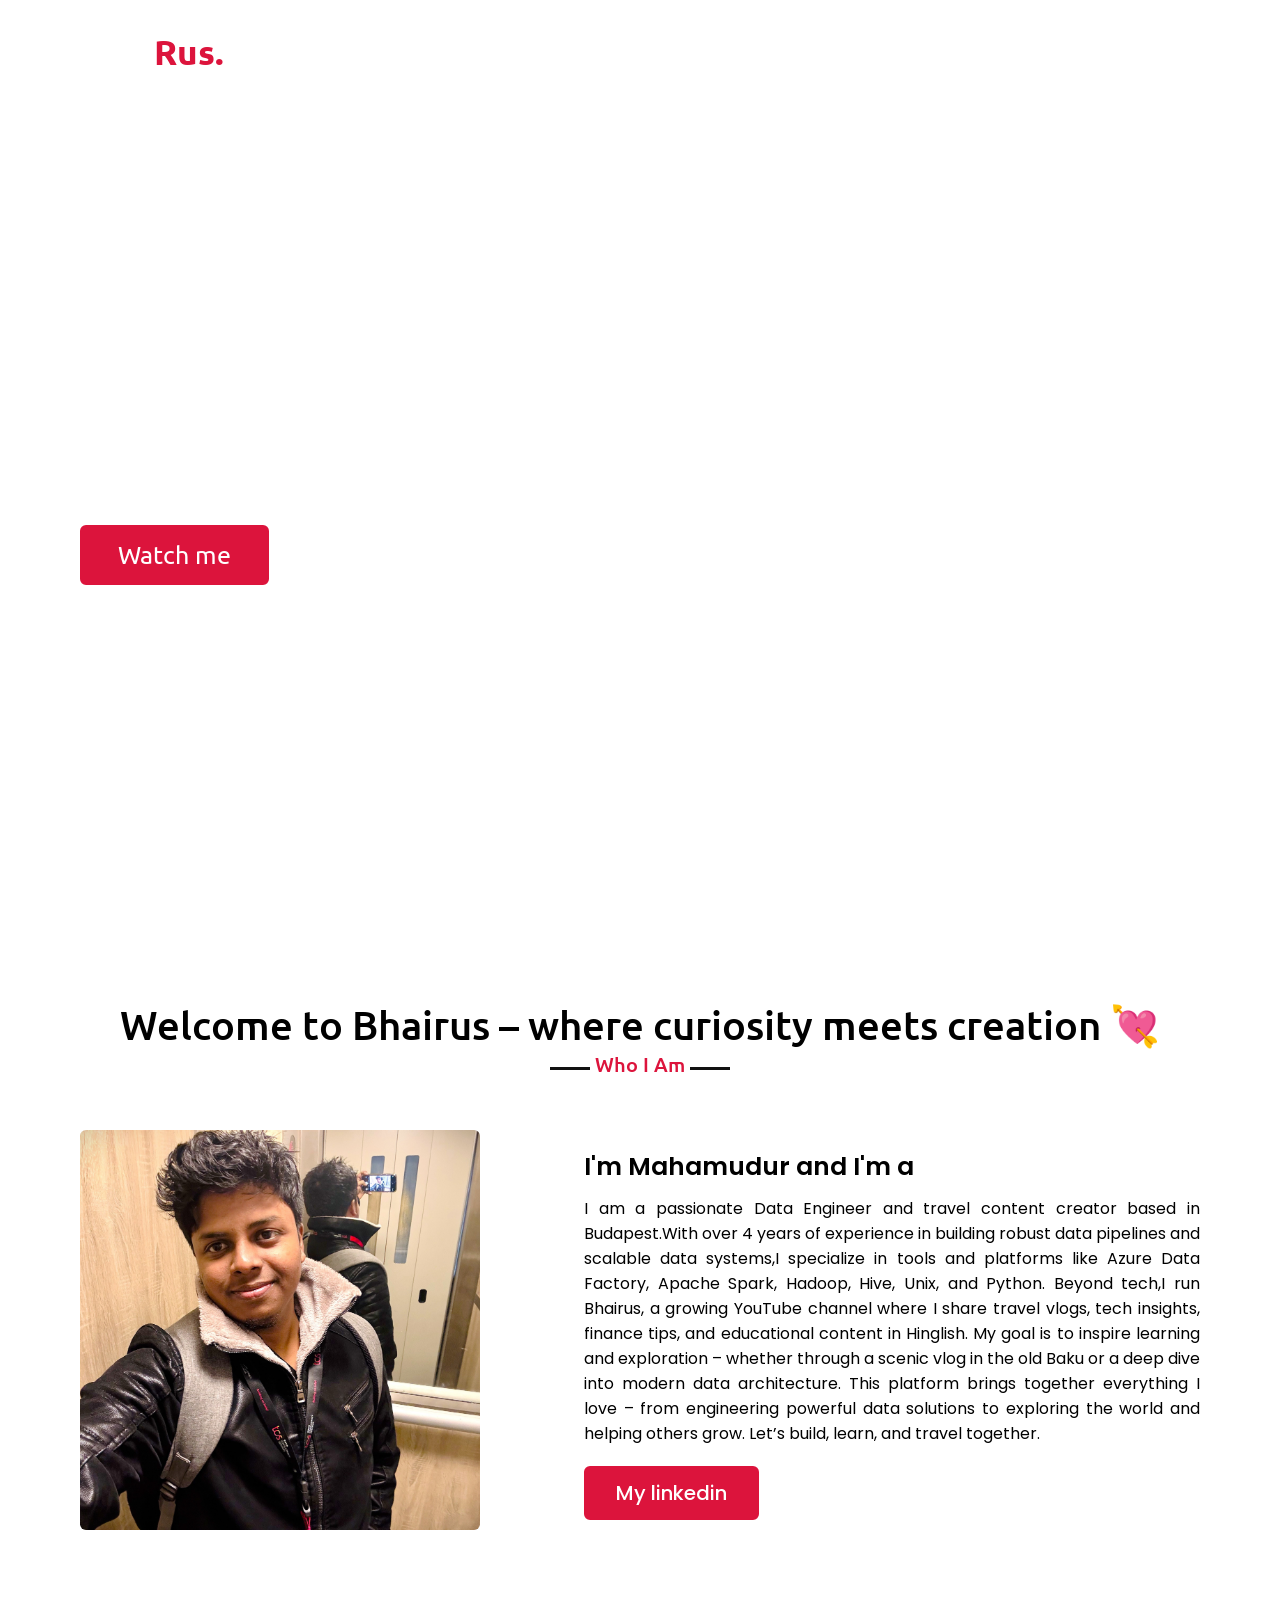
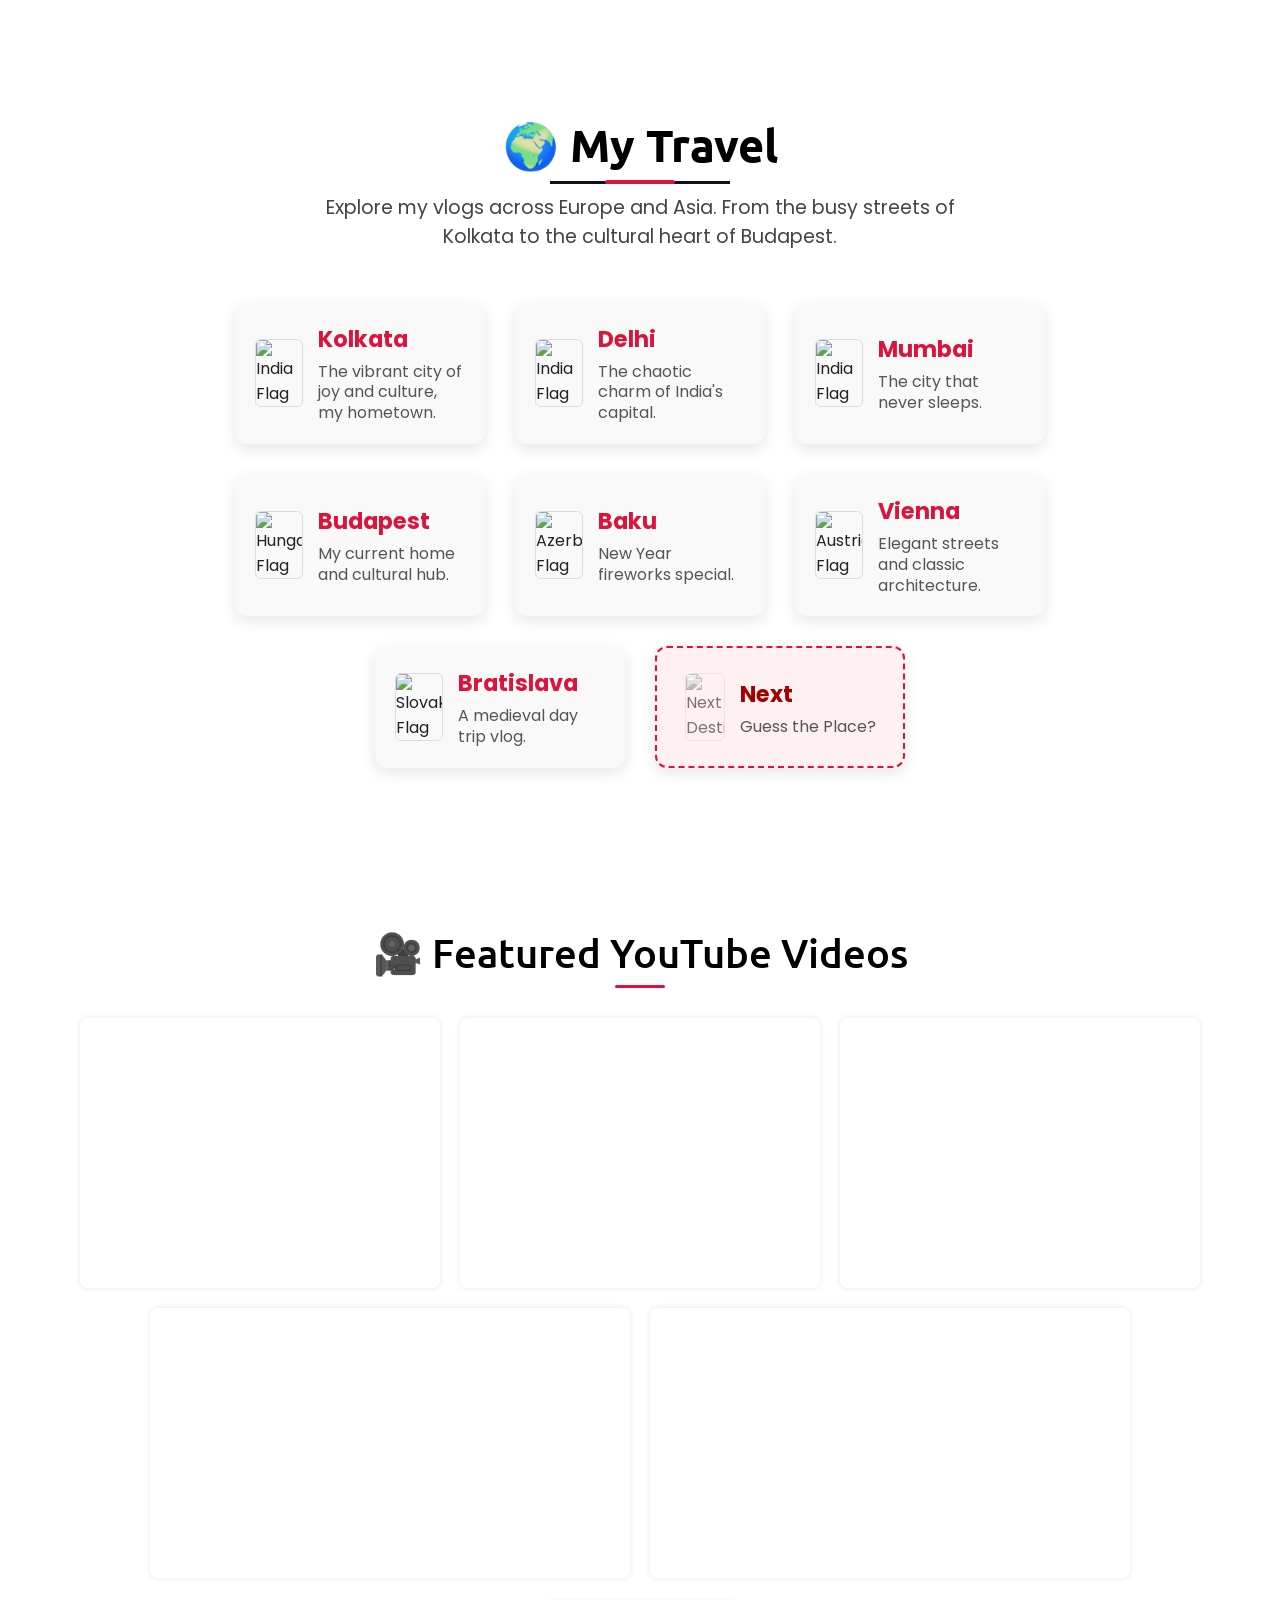
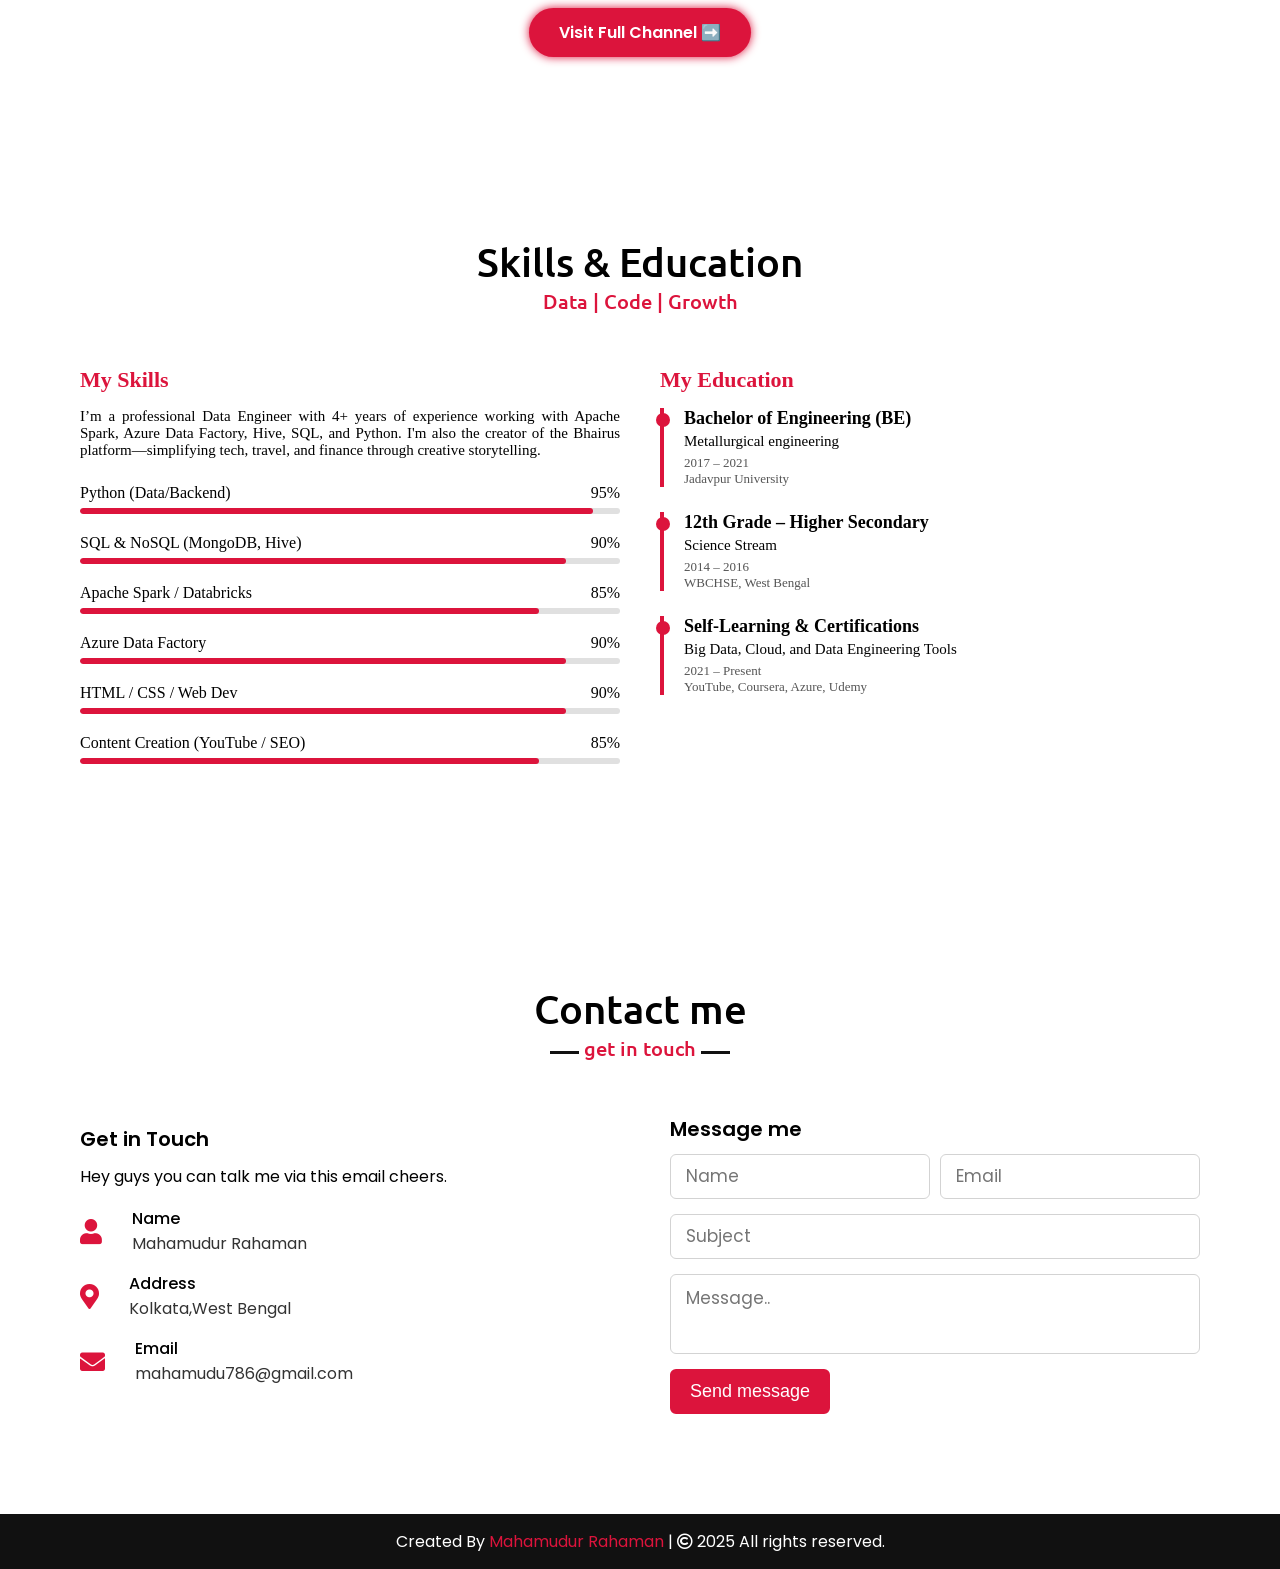
==== index.html @ 3fa4917c "Merge branch 'master' of https://github.com/mahamudur786/MyPortfolio" ====
<!DOCTYPE html>
<!-- Created By Mahamudur Rahaman-->
<html lang="en">
<head>
    <meta charset="UTF-8">
    <meta name="viewport" content="width=device-width, initial-scale=1.0">
    <title>Bhairus | From Big Data to Big Adventures</title>
    <link rel="stylesheet" href="style.css">
    <link rel="stylesheet" href="https://cdnjs.cloudflare.com/ajax/libs/font-awesome/5.15.2/css/all.min.css"/>
    <script src="https://code.jquery.com/jquery-3.5.1.min.js"></script>
    <script src="https://cdnjs.cloudflare.com/ajax/libs/typed.js/2.0.11/typed.min.js"></script>
    <script src="https://cdnjs.cloudflare.com/ajax/libs/waypoints/4.0.1/jquery.waypoints.min.js"></script>
    <script src="https://cdnjs.cloudflare.com/ajax/libs/OwlCarousel2/2.3.4/owl.carousel.min.js"></script>
    <link rel="stylesheet" href="https://cdnjs.cloudflare.com/ajax/libs/OwlCarousel2/2.3.4/assets/owl.carousel.min.css"/>
	<meta name="description" content="Bhairus - Travel vlogs, tech insights, and educational content by Mahamudur Rahaman, a data engineer and creator.">
	<meta name="keywords" content="Bhairus, Mahamudur Rahaman, travel vlogs, data engineer, finance, education, technology, YouTube, bhairus.com">
	<meta name="author" content="Mahamudur Rahaman">
</head>
<body>
    <div class="scroll-up-btn">
        <i class="fas fa-angle-up"></i>
    </div>
    <nav class="navbar">
        <div class="max-width">
            <div class="logo"><a href="#">Bhai<span>Rus.</span></a></div>
            <ul class="menu">
                <li><a href="#home" class="menu-btn">Home</a></li> 
                <li><a href="#about" class="menu-btn">About</a></li>  <!--<li><a href="/about/" class="menu-btn">About</a></li>  I have created this  Because of that Folder  -->
                <li><a href="#travel" class="menu-btn">Travel</a></li>
				<li><a href="#youtube" class="menu-btn">YouTube</a></li>
				<li><a href="#skills" class="menu-btn">Education</a></li>
            <!--<li><a href="#finance" class="menu-btn">Finance</a></li>-->
                <li><a href="#contact" class="menu-btn">Contact</a></li>
            </ul>
            <div class="menu-btn">
                <i class="fas fa-bars"></i>
            </div>
        </div>
    </nav>

    <!-- home section start -->
    <section class="home" id="home">
      <div class="max-width">
          <div class="row">
            <div class="home-content">
                <div class="text-1">Hello, my name is</div>
                <div class="text-2">Mahamudur Rahaman</div>
                <div class="text-3">And I'm a <span class="typing"></span></div>
                <a href="https://www.youtube.com/Bhairus" target="_blank">Watch me</a>
            </div>
          </div>
      </div>
    </section>

<!-- about section start -->
    <section class="about" id="about">
        <div class="max-width">
            <h2 class="title">Welcome to Bhairus – where curiosity meets creation 💘</h2>
            <div class="about-content">
                <div class="column left">
                    <img src="Bhairus.jpg" alt="">
                </div>
                <div class="column right">
                    <div class="text">I'm Mahamudur and I'm a <span class="typing-2"></span></div>
                    <p> I am a passionate Data Engineer and travel content creator based in Budapest.With over 4 years of experience in building robust data pipelines and scalable data systems,I specialize in tools and platforms like Azure Data Factory, Apache Spark, Hadoop, Hive, Unix, and Python.

Beyond tech,I run Bhairus, a growing YouTube channel where I share travel vlogs, tech insights, finance tips, and educational content in Hinglish. My goal is to inspire learning and exploration – whether through a scenic vlog in the old Baku or a deep dive into modern data architecture.

This platform brings together everything I love – from engineering powerful data solutions to exploring the world and helping others grow. Let’s build, learn, and travel together.

</p>
                <a href="https://www.linkedin.com/in/bhairus/" target="_blank">My linkedin</a>
                </div>
            </div>
        </div>
    </section>

<!-- about Travel start -->

<section class="travel" id="travel">
  <div class="max-width">
    <h2 class="title">🌍 My Travel</h2>
    <p class="subtitle">
      Explore my vlogs across Europe and Asia. From the busy streets of Kolkata to the cultural heart of Budapest.
    </p>

    <div class="travel-cards">
      <!-- Each card shows a flag + city + description -->
	  <div class="travel-card">
		<img src="https://flagcdn.com/w40/in.png" alt="India Flag" class="flag" />
		<div class="travel-info">
		<h3>Kolkata</h3>
		<p>The vibrant city of joy and culture, my hometown.</p>
		</div>
	  </div>

      <div class="travel-card">
        <img src="https://flagcdn.com/w40/in.png" alt="India Flag" class="flag" />
        <div class="travel-info">
          <h3>Delhi</h3>
          <p>The chaotic charm of India's capital.</p>
        </div>
      </div>

      <div class="travel-card">
        <img src="https://flagcdn.com/w40/in.png" alt="India Flag" class="flag" />
        <div class="travel-info">
          <h3>Mumbai</h3>
          <p>The city that never sleeps.</p>
        </div>
      </div>

      <div class="travel-card">
        <img src="https://flagcdn.com/w40/hu.png" alt="Hungary Flag" class="flag" />
        <div class="travel-info">
          <h3>Budapest</h3>
          <p>My current home and cultural hub.</p>
        </div>
      </div>

      <div class="travel-card">
        <img src="https://flagcdn.com/w40/az.png" alt="Azerbaijan Flag" class="flag" />
        <div class="travel-info">
          <h3>Baku</h3>
          <p>New Year fireworks special.</p>
        </div>
      </div>

      <div class="travel-card">
        <img src="https://flagcdn.com/w40/at.png" alt="Austria Flag" class="flag" />
        <div class="travel-info">
          <h3>Vienna</h3>
          <p>Elegant streets and classic architecture.</p>
        </div>
      </div>

      <div class="travel-card">
        <img src="https://flagcdn.com/w40/sk.png" alt="Slovakia Flag" class="flag" />
        <div class="travel-info">
          <h3>Bratislava</h3>
          <p>A medieval day trip vlog.</p>
        </div>
      </div>

      <div class="travel-card next-destination">
        <img src="https://cdn-icons-png.flaticon.com/512/622/622669.png" alt="Next Destination" class="flag" />
        <div class="travel-info">
          <h3>Next</h3>
          <p>Guess the Place?</p>
        </div>
      </div>
    </div>
  </div>
</section>


<!-- Featured YouTube Videos Section -->
<section class="youtube" id="youtube">
  <div class="max-width">
    <h2 class="title">🎥 Featured YouTube Videos</h2>

    <div class="iframes-container">
      <iframe src="https://www.youtube.com/embed/luxQ3_8WYuY?si=pt8SzKQ-I41RRyLh" title="YouTube video player" frameborder="0" allowfullscreen></iframe>
      <iframe src="https://www.youtube.com/embed/uAx6IPLhCSI?si=EwtNU8i4zUf97lTr" title="YouTube video player" frameborder="0" allowfullscreen></iframe>
      <iframe src="https://www.youtube.com/embed/IcQXB3ri7DA?si=D_TINcZiCuM9D-OZ" title="YouTube video player" frameborder="0" allowfullscreen></iframe>
      <iframe src="https://www.youtube.com/embed/WYFHptaAJq4?si=1kXuLmG2Dyfqhj0R" title="YouTube video player" frameborder="0" allowfullscreen></iframe>
	  <iframe src="https://www.youtube.com/embed/DUGhgwdxRqs?si=lTBm25ko72jblmDn" title="YouTube video player" frameborder="0"  allowfullscreen></iframe>
    </div>

    <a href="https://www.youtube.com/@Bhairus" target="_blank">Visit Full Channel ➡️</a>
  </div>
</section>

<!-- skills and education section start -->

<section class="skills-education" id="skills">
  <div class="max-width">
    <h2 class="title">Skills & Education</h2>
    <div class="skills-education-content">
      <!-- Skills Column -->
      <div class="column left">
        <div class="text">My Skills</div>
        <p>
          I’m a professional Data Engineer with 4+ years of experience working with Apache Spark, Azure Data Factory, Hive, SQL, and Python. 
          I'm also the creator of the Bhairus platform—simplifying tech, travel, and finance through creative storytelling.
        </p>

        <div class="bars">
          <div class="info"><span>Python (Data/Backend)</span><span>95%</span></div>
          <div class="line python"></div>
        </div>

        <div class="bars">
          <div class="info"><span>SQL & NoSQL (MongoDB, Hive)</span><span>90%</span></div>
          <div class="line sql"></div>
        </div>

        <div class="bars">
          <div class="info"><span>Apache Spark / Databricks</span><span>85%</span></div>
          <div class="line spark"></div>
        </div>

        <div class="bars">
          <div class="info"><span>Azure Data Factory</span><span>90%</span></div>
          <div class="line adf"></div>
        </div>

        <div class="bars">
          <div class="info"><span>HTML / CSS / Web Dev</span><span>90%</span></div>
          <div class="line htmlcss"></div>
        </div>

        <div class="bars">
          <div class="info"><span>Content Creation (YouTube / SEO)</span><span>85%</span></div>
          <div class="line content"></div>
        </div>
      </div>

      <!-- Education Column -->
      <div class="column right">
        <div class="text">My Education</div>
        <div class="timeline">
          <div class="timeline-item">
            <h4>Bachelor of Engineering (BE)</h4>
            <p>Metallurgical engineering</p>
            <span class="time">2017 – 2021</span>
            <span class="place">Jadavpur University</span>
          </div>

          <div class="timeline-item">
            <h4>12th Grade – Higher Secondary</h4>
            <p>Science Stream</p>
            <span class="time">2014 – 2016</span>
            <span class="place">WBCHSE, West Bengal</span>
          </div>

          <div class="timeline-item">
            <h4>Self-Learning & Certifications</h4>
            <p>Big Data, Cloud, and Data Engineering Tools</p>
            <span class="time">2021 – Present</span>
            <span class="place">YouTube, Coursera, Azure, Udemy</span>
          </div>
        </div>
      </div>
    </div>
  </div>
</section>


<!-- contact section start -->
    <section class="contact" id="contact">
        <div class="max-width">
            <h2 class="title">Contact me</h2>
            <div class="contact-content">
                <div class="column left">
                    <div class="text">Get in Touch</div>
                    <p>Hey guys you can talk me via this email cheers.</p>
                    <div class="icons">
                        <div class="row">
                            <i class="fas fa-user"></i>
                            <div class="info">
                                <div class="head">Name</div>
                                <div class="sub-title">Mahamudur Rahaman</div>
                            </div>
                        </div>
                        <div class="row">
                            <i class="fas fa-map-marker-alt"></i>
                            <div class="info">
                                <div class="head">Address</div>
                                <div class="sub-title">Kolkata,West Bengal</div>
                            </div>
                        </div>
                        <div class="row">
                            <i class="fas fa-envelope"></i>
                            <div class="info">
                                <div class="head">Email</div>
                                <div class="sub-title">mahamudu786@gmail.com</div>
                            </div>
                        </div>
                    </div>
                </div>
                <div class="column right">
                    <div class="text">Message me</div>
                    <form class="contact-form" action="#" method="POST">
                        <div class="fields">
                            <div class="field name">
                                <input type="text" class="fullname" placeholder="Name">
                            </div>
                            <div class="field email">
                                <input type="text" class="email-input" placeholder="Email">
                            </div>
                        </div>
                        <div class="field">
                            <input type="text" class="subject" placeholder="Subject">
                        </div>
                        <div class="field textarea">
                            <textarea class="message" cols="30" rows="10" placeholder="Message.."></textarea>
                        </div>
                        <div class="button-area">
                            <button class="send-msg" type="submit" name="send">Send message</button>
                        </div>
                    </form>
                </div>
            </div>
        </div>
    </section>

    <!-- footer section start -->
    <footer>
        <span>Created By <a href="">Mahamudur Rahaman</a> | <span class="far fa-copyright"></span> 2025 All rights reserved.</span>
    </footer>

    <script src="script.js"></script>
</body>
</html>
---- style.css ----
/*  import google fonts */
@import url('https://fonts.googleapis.com/css2?family=Poppins:wght@400;500;600;700&family=Ubuntu:wght@400;500;700&display=swap');

*{
    margin: 0;
    padding: 0;
    box-sizing: border-box;
    text-decoration: none;
}
html{
    scroll-behavior: smooth;
}

/* custom scroll bar */
::-webkit-scrollbar {
    width: 10px;
}
::-webkit-scrollbar-track {
    background: #f1f1f1;
}
::-webkit-scrollbar-thumb {
    background: #888;
}

::-webkit-scrollbar-thumb:hover {
    background: #555;
}

/* all similar content styling codes */
section{
    padding: 100px 0;
}
.max-width{
    max-width: 1300px;
    padding: 0 80px;
    margin: auto;
}
.about, .Travel, .youtube, .skills, .teams, .contact, footer{
    font-family: 'Poppins', sans-serif;
}
.about .about-content,
.youtube,
.skills .skills-content,
.contact .contact-content{
    display: flex;
    flex-wrap: wrap;
    align-items: center;
    justify-content: space-between;
}
section .title{
    position: relative;
    text-align: center;
    font-size: 40px;
    font-weight: 500;
    margin-bottom: 60px;
    padding-bottom: 20px;
    font-family: 'Ubuntu', sans-serif;
}
section .title::before{
    content: "";
    position: absolute;
    bottom: 0px;
    left: 50%;
    width: 180px;
    height: 3px;
    background: #111;
    transform: translateX(-50%);
}
section .title::after{
    position: absolute;
    bottom: -8px;
    left: 50%;
    font-size: 20px;
    color: crimson;
    padding: 0 5px;
    background: #fff;
    transform: translateX(-50%);
}

/* navbar styling */
.navbar{
    position: fixed;
    width: 100%;
    z-index: 999;
    padding: 30px 0;
    font-family: 'Ubuntu', sans-serif;
    transition: all 0.3s ease;
}
.navbar.sticky{
    padding: 15px 0;
    background: crimson;
}
.navbar .max-width{
    display: flex;
    align-items: center;
    justify-content: space-between;
}
.navbar .logo a{
    color: #fff;
    font-size: 35px;
    font-weight: 600;
}
.navbar .logo a span{
    color: crimson;
    transition: all 0.3s ease;
}
.navbar.sticky .logo a span{
    color: #fff;
}
.navbar .menu li{
    list-style: none;
    display: inline-block;
}
.navbar .menu li a{
    display: block;
    color: #fff;
    font-size: 18px;
    font-weight: 500;
    margin-left: 25px;
    transition: color 0.3s ease;
}
.navbar .menu li a:hover{
    color: crimson;
}
.navbar.sticky .menu li a:hover{
    color: #fff;
}

/* menu btn styling -----------------------------------------------------------------------------------------> */
.menu-btn{
    color: #fff;
    font-size: 23px;
    cursor: pointer;
    display: none;
}
.scroll-up-btn{
    position: fixed;
    height: 45px;
    width: 42px;
    background: crimson;
    right: 30px;
    bottom: 10px;
    text-align: center;
    line-height: 45px;
    color: #fff;
    z-index: 9999;
    font-size: 30px;
    border-radius: 6px;
    border-bottom-width: 2px;
    cursor: pointer;
    opacity: 0;
    pointer-events: none;
    transition: all 0.3s ease;
}
.scroll-up-btn.show{
    bottom: 30px;
    opacity: 1;
    pointer-events: auto;
}
.scroll-up-btn:hover{
    filter: brightness(90%);
}


/* home section styling -----------------------------------------------------------------------------------------> */
.home{
    display: flex;
    background: url("profile-10.png") no-repeat center;
    height: 100vh;
    color: #fff;
    min-height: 500px;
    background-size: cover;
    background-attachment: fixed;
    font-family: 'Ubuntu', sans-serif;
}
.home .max-width{
  width: 100%;
  display: flex;
}
.home .max-width .row{
  margin-right: 0;
}
.home .home-content .text-1{
    font-size: 27px;
}
.home .home-content .text-2{
    font-size: 75px;
    font-weight: 600;
    margin-left: -3px;
}
.home .home-content .text-3{
    font-size: 40px;
    margin: 5px 0;
}
.home .home-content .text-3 span{
    color: crimson;
    font-weight: 500;
}
.home .home-content a{
    display: inline-block;
    background: crimson;
    color: #fff;
    font-size: 25px;
    padding: 12px 36px;
    margin-top: 20px;
    font-weight: 400;
    border-radius: 6px;
    border: 2px solid crimson;
    transition: all 0.3s ease;
}
.home .home-content a:hover{
    color: crimson;
    background: none;
}

/* about section styling -----------------------------------------------------------------------------------------> */
.about .title::after{
    content: "Who I Am";
}
.about .about-content .left{
    width: 45%;
}
.about .about-content .left img{
    height: 400px;
    width: 400px;
    object-fit: cover;
    border-radius: 6px;
}
.about .about-content .right{
    width: 55%;
}
.about .about-content .right .text{
    font-size: 25px;
    font-weight: 600;
    margin-bottom: 10px;
}
.about .about-content .right .text span{
    color: crimson;
}
.about .about-content .right p{
    text-align: justify;
}
.about .about-content .right a{
    display: inline-block;
    background: crimson;
    color: #fff;
    font-size: 20px;
    font-weight: 500;
    padding: 10px 30px;
    margin-top: 20px;
    border-radius: 6px;
    border: 2px solid crimson;
    transition: all 0.3s ease;
}
.about .about-content .right a:hover{
    color: crimson;
    background: none;
}

/* skills section styling-----------------------------------------------------------------------------------------> */

.skills-education .title::after {
  content: "Data | Code | Growth";
}

.skills-education-content {
  display: flex;
  flex-wrap: wrap;
  gap: 40px;
  justify-content: space-between;
}

.skills-education .column {
  width: calc(50% - 20px);
}

.skills-education .text {
  font-size: 22px;
  font-weight: 600;
  color: crimson;
  margin-bottom: 15px;
}

.skills-education .column.left p {
  text-align: justify;
  font-size: 15px;
  margin-bottom: 25px;
}

.skills-education .bars {
  margin-bottom: 20px;
}

.skills-education .info {
  display: flex;
  justify-content: space-between;
  font-weight: 500;
  font-size: 16px;
  margin-bottom: 6px;
}

.skills-education .line {
  height: 6px;
  width: 100%;
  background: #e0e0e0;
  position: relative;
  border-radius: 4px;
  overflow: hidden;
}

.skills-education .line::before {
  content: "";
  position: absolute;
  height: 100%;
  left: 0;
  top: 0;
  background: crimson;
  border-radius: 4px;
}

/* Individual skill widths */
.line.python::before { width: 95%; }
.line.sql::before { width: 90%; }
.line.spark::before { width: 85%; }
.line.adf::before { width: 90%; }
.line.htmlcss::before { width: 90%; }
.line.content::before { width: 85%; }

/* ===== Education Timeline ===== */
.timeline {
  display: flex;
  flex-direction: column;
  gap: 25px;
}

.timeline-item {
  border-left: 4px solid crimson;
  padding-left: 20px;
  position: relative;
}

.timeline-item::before {
  content: "";
  width: 14px;
  height: 14px;
  background: crimson;
  border-radius: 50%;
  position: absolute;
  left: -8px;
  top: 5px;
}

.timeline-item h4 {
  font-size: 18px;
  font-weight: 600;
  margin-bottom: 4px;
}

.timeline-item p {
  font-size: 15px;
  margin: 2px 0 5px;
}

.timeline-item .time,
.timeline-item .place {
  font-size: 13px;
  color: #555;
  display: block;
}

/* Responsive */
@media screen and (max-width: 768px) {
  .skills-education .column {
    width: 100%;
  }
}

/* contact section styling-----------------------------------------------------------------------------------------> */
.contact .title::after{
    content: "get in touch";
}
.contact .contact-content .column{
    width: calc(50% - 30px);
}
.contact .contact-content .text{
    font-size: 20px;
    font-weight: 600;
    margin-bottom: 10px;
}
.contact .contact-content .left p{
    text-align: justify;
}
.contact .contact-content .left .icons{
    margin: 10px 0;
}
.contact .contact-content .row{
    display: flex;
    height: 65px;
    align-items: center;
}
.contact .contact-content .row .info{
    margin-left: 30px;
}
.contact .contact-content .row i{
    font-size: 25px;
    color: crimson;
}
.contact .contact-content .info .head{
    font-weight: 500;
}
.contact .contact-content .info .sub-title{
    color: #333;
}
.contact .right form .fields{
    display: flex;
}
.contact .right form .field,
.contact .right form .fields .field{
    height: 45px;
    width: 100%;
    margin-bottom: 15px;
}
.contact .right form .textarea{
    height: 80px;
    width: 100%;
}
.contact .right form .name{
    margin-right: 10px;
}
.contact .right form .field input,
.contact .right form .textarea textarea{
    height: 100%;
    width: 100%;
    border: 1px solid lightgrey;
    border-radius: 6px;
    outline: none;
    padding: 0 15px;
    font-size: 17px;
    font-family: 'Poppins', sans-serif;
    transition: all 0.3s ease;
}
.contact .right form .field input:focus,
.contact .right form .textarea textarea:focus{
    border-color: #b3b3b3;
}
.contact .right form .textarea textarea{
  padding-top: 10px;
  resize: none;
}
.contact .right form .button-area{
  display: flex;
  align-items: center;
}
.right form .button-area button{
  color: #fff;
  display: block;
  width: 160px!important;
  height: 45px;
  outline: none;
  font-size: 18px;
  font-weight: 500;
  border-radius: 6px;
  cursor: pointer;
  flex-wrap: nowrap;
  background: crimson;
  border: 2px solid crimson;
  transition: all 0.3s ease;
}
.right form .button-area button:hover{
  color: crimson;
  background: none;
}
/* footer section styling */
footer{
    background: #111;
    padding: 15px 23px;
    color: #fff;
    text-align: center;
}
footer span a{
    color: crimson;
    text-decoration: none;
}
footer span a:hover{
    text-decoration: underline;
}


/* responsive media query start */
@media (max-width: 1104px) {
    .about .about-content .left img{
        height: 350px;
        width: 350px;
    }
}

@media (max-width: 991px) {
    .max-width{
        padding: 0 50px;
    }
}
@media (max-width: 947px){
    .menu-btn{
        display: block;
        z-index: 999;
    }
    .menu-btn i.active:before{
        content: "\f00d";
    }
    .navbar .menu{
        position: fixed;
        height: 100vh;
        width: 100%;
        left: -100%;
        top: 0;
        background: #111;
        text-align: center;
        padding-top: 80px;
        transition: all 0.3s ease;
    }
    .navbar .menu.active{
        left: 0;
    }
    .navbar .menu li{
        display: block;
    }
    .navbar .menu li a{
        display: inline-block;
        margin: 20px 0;
        font-size: 25px;
    }
    .home .home-content .text-2{
        font-size: 70px;
    }
    .home .home-content .text-3{
        font-size: 35px;
    }
    .home .home-content a{
        font-size: 23px;
        padding: 10px 30px;
    }
    .max-width{
        max-width: 930px;
    }
    .about .about-content .column{
        width: 100%;
    }
    .about .about-content .left{
        display: flex;
        justify-content: center;
        margin: 0 auto 60px;
    }
    .about .about-content .right{
        flex: 100%;
    }
    .Travel .Travel-content .card{
        width: calc(50% - 10px);
        margin-bottom: 20px;
    }
    .skills .skills-content .column,
    .contact .contact-content .column{
        width: 100%;
        margin-bottom: 35px;
    }
}

@media (max-width: 690px) {
    .max-width{
        padding: 0 23px;
    }
    .home .home-content .text-2{
        font-size: 60px;
    }
    .home .home-content .text-3{
        font-size: 32px;
    }
    .home .home-content a{
        font-size: 20px;
    }
    .Travel .Travel-content .card{
        width: 100%;
    }
}

@media (max-width: 500px) {
    .home .home-content .text-2{
        font-size: 50px;
    }
    .home .home-content .text-3{
        font-size: 27px;
    }
    .about .about-content .right .text,
    .skills .skills-content .left .text{
        font-size: 19px;
    }
    .contact .right form .fields{
        flex-direction: column;
    }
    .contact .right form .name,
    .contact .right form .email{
        margin: 0;
    }
    .right form .error-box{
       width: 150px;
    }
    .scroll-up-btn{
        right: 15px;
        bottom: 15px;
        height: 38px;
        width: 35px;
        font-size: 23px;
        line-height: 38px;
    }
}

/* YouTube Section Styling */
.youtube {
  background-color: #fff; /* white background */
  color: black;           /* black font color */
  padding: 80px 0;
  text-align: center;
}

.youtube .title {
  font-size: 2.5rem;
  margin-bottom: 30px;
  position: relative;
  display: inline-block;
  padding-bottom: 10px;
  color: black; /* ensure black text */
}

.youtube .title::before {
  content: "";
  position: absolute;
  width: 50px;
  height: 3px;
  background: crimson; /* keep this small crimson underline for style */
  bottom: 0;
  left: 50%;
  transform: translateX(-50%);
  border-radius: 2px;
}

/* Container for the videos */
.youtube .iframes-container {
  display: flex;
  flex-wrap: wrap;
  gap: 20px;
  justify-content: center;
  margin-bottom: 30px;
}

/* Make iframes responsive and clean */
.youtube .iframes-container iframe {
  flex: 1 1 300px;      /* flexible width */
  max-width: 480px;
  height: 270px;        /* 16:9 aspect ratio */
  border-radius: 8px;
  border: none;         /* clean, no border */
  box-shadow: 0 0 6px rgba(0, 0, 0, 0.1); /* subtle shadow for depth */
  transition: transform 0.3s ease, box-shadow 0.3s ease;
}

.youtube .iframes-container iframe:hover {
  transform: scale(1.05);
  box-shadow: 0 0 12px rgba(0, 0, 0, 0.2);
}

/* Responsive adjustments for smaller screens */
@media screen and (max-width: 600px) {
  .youtube .iframes-container iframe {
    flex: 1 1 100%;
    max-width: 100%;
    height: 200px;
  }

  .youtube .title {
    font-size: 2rem;
  }
}


/* Link to full channel styling */
.youtube a {
  display: inline-block;
  padding: 12px 30px;
  background: crimson;
  color: #fff;
  font-weight: 600;
  border-radius: 30px;
  text-decoration: none;
  box-shadow: 0 0 10px crimson;
  transition: background 0.3s ease;
}

.youtube a:hover {
  background: #a30000;
}

/* Travel Section Styling */
.travel {
  background-color: #fff;
  padding: 80px 20px;
  color: #222;
  text-align: center;
  font-family: 'Poppins', sans-serif;
}

.travel .title {
  font-size: 2.8rem;
  font-weight: 700;
  margin-bottom: 10px;
  position: relative;
  display: inline-block;
  padding-bottom: 10px;
  color: #000;
}

.travel .title::after {
  content: "";
  position: absolute;
  width: 60px;
  height: 4px;
  background: crimson;
  bottom: 0;
  left: 50%;
  transform: translateX(-50%);
  border-radius: 3px;
}

.travel .subtitle {
  font-size: 1.2rem;
  color: #444;
  margin-bottom: 50px;
  max-width: 650px;
  margin-left: auto;
  margin-right: auto;
  line-height: 1.5;
}

/* Travel cards container */
.travel-cards {
  display: flex;
  flex-wrap: wrap;
  justify-content: center;
  gap: 30px;
  max-width: 1100px;
  margin: 0 auto;
}

/* Individual travel card */
.travel-card {
  background: #f9f9f9;
  border-radius: 12px;
  box-shadow: 0 5px 15px rgba(0,0,0,0.1);
  width: 250px;
  padding: 20px;
  text-align: left;
  transition: transform 0.3s ease, box-shadow 0.3s ease;
  cursor: default;
  display: flex;
  align-items: center;
  gap: 15px;
}

.travel-card:hover {
  transform: translateY(-8px);
  box-shadow: 0 10px 25px rgba(220, 20, 60, 0.3);
}

.travel-card .flag {
  width: 48px;
  height: auto;
  border-radius: 6px;
  flex-shrink: 0;
  border: 1px solid #ddd;
}

.travel-card .travel-info h3 {
  margin: 0 0 6px;
  font-size: 1.4rem;
  color: crimson;
}

.travel-card .travel-info p {
  margin: 0;
  color: #555;
  font-size: 1rem;
  line-height: 1.3;
}

/* Special styling for "Next" card */
.travel-card.next-destination {
  background: #fff0f1;
  border: 2px dashed crimson;
  justify-content: center;
  cursor: pointer;
}

.travel-card.next-destination .flag {
  filter: grayscale(100%);
  opacity: 0.6;
  width: 40px;
}

.travel-card.next-destination .travel-info h3 {
  color: #a30000;
}

/* Responsive */
@media screen and (max-width: 768px) {
  .travel-cards {
    gap: 20px;
  }
  .travel-card {
    width: 45%;
  }
}

@media screen and (max-width: 480px) {
  .travel-card {
    width: 100%;
  }
  .travel .title {
    font-size: 2rem;
  }
  .travel .subtitle {
    font-size: 1rem;
  }
}


/*--------------------*/
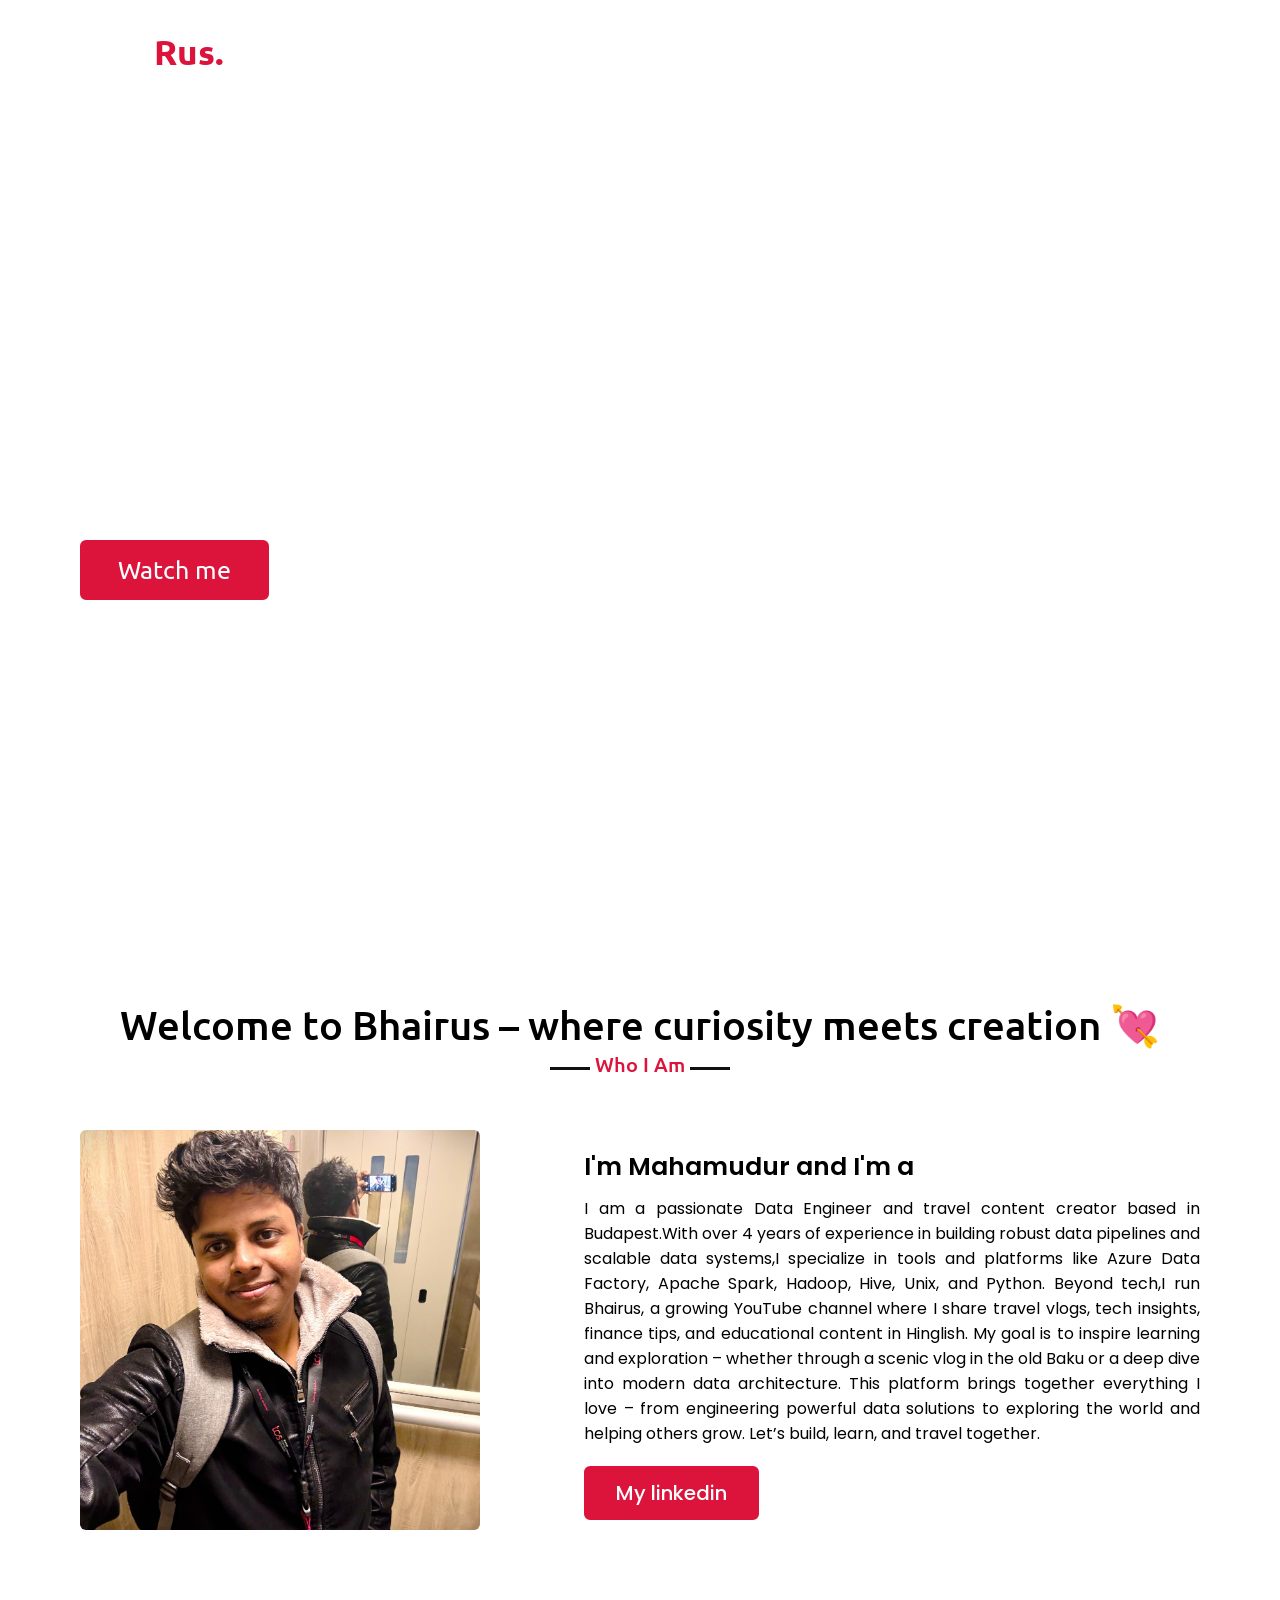
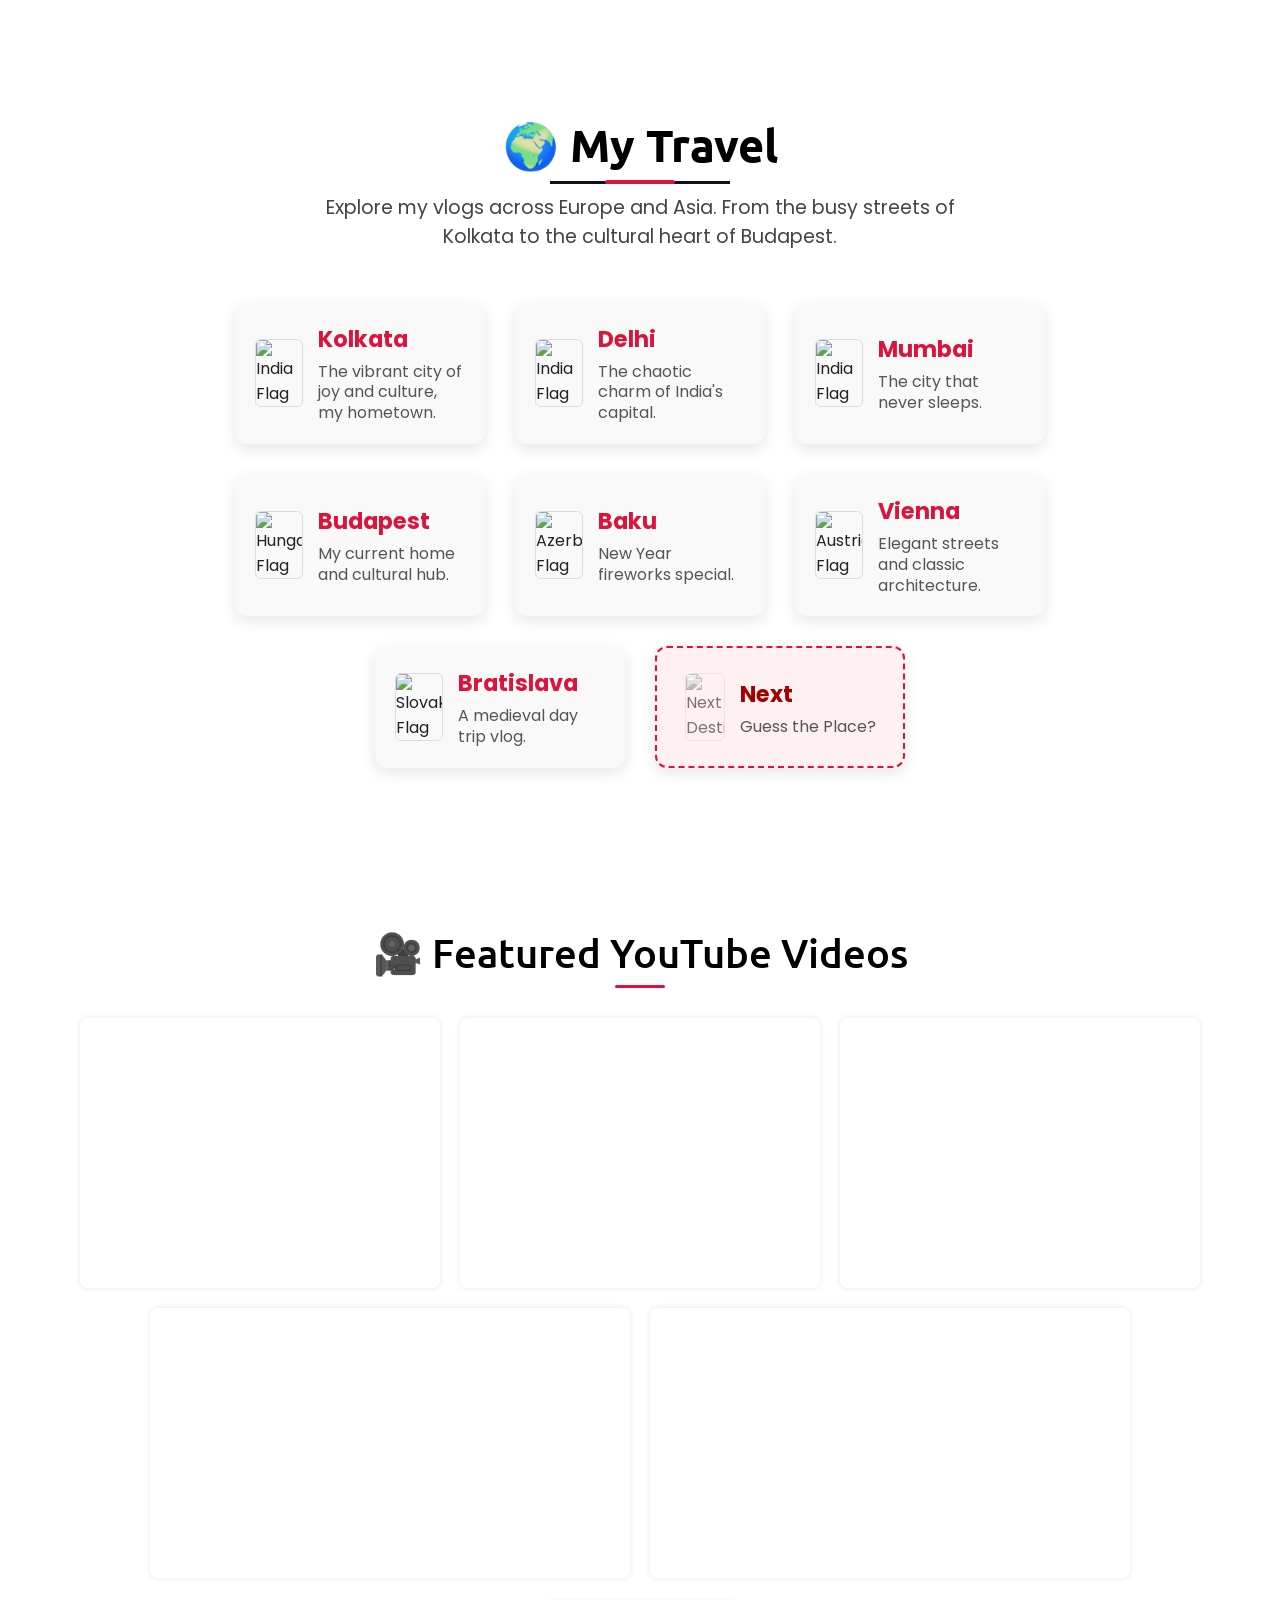
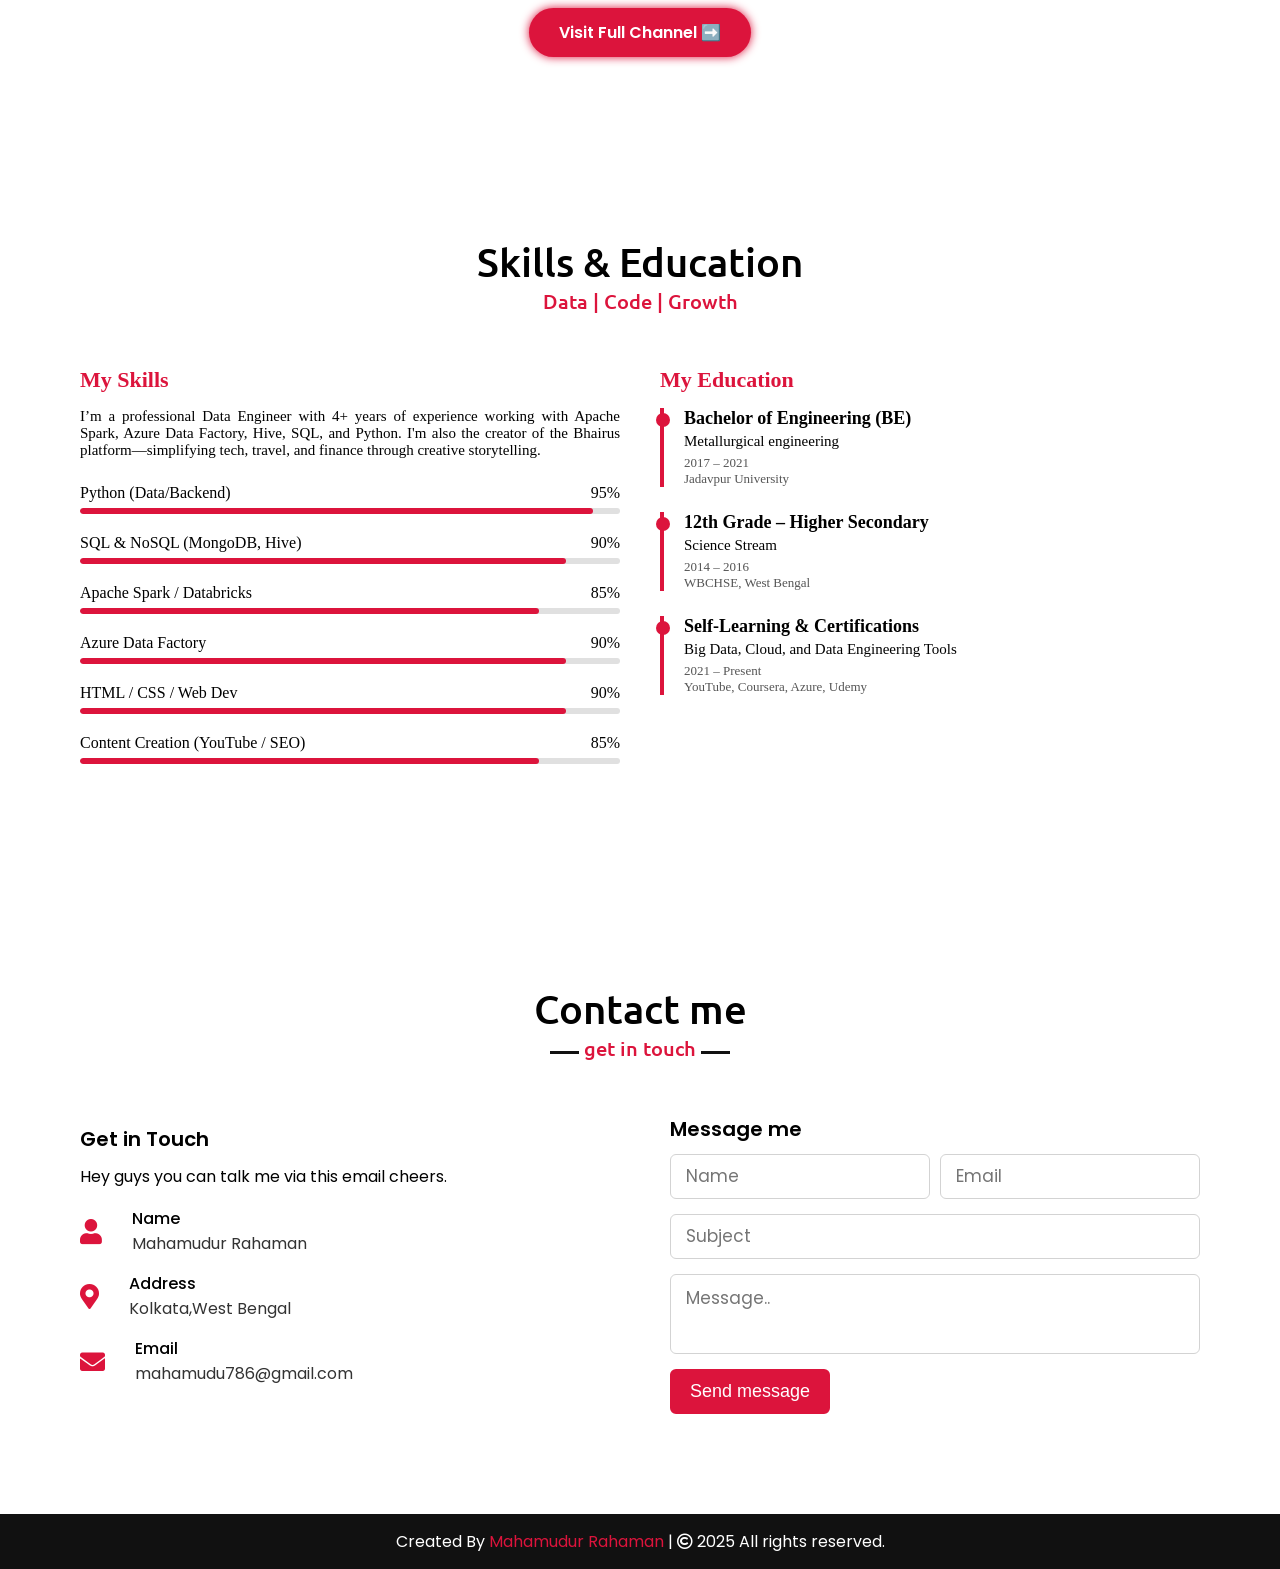
==== commit 20e335fd: "Add blog section with new blog post and image; update navigation links in index.html and About/index" ====
--- a/index.html
+++ b/index.html
@@ -10,11 +10,26 @@
     <script src="https://code.jquery.com/jquery-3.5.1.min.js"></script>
     <script src="https://cdnjs.cloudflare.com/ajax/libs/typed.js/2.0.11/typed.min.js"></script>
     <script src="https://cdnjs.cloudflare.com/ajax/libs/waypoints/4.0.1/jquery.waypoints.min.js"></script>
-    <script src="https://cdnjs.cloudflare.com/ajax/libs/OwlCarousel2/2.3.4/owl.carousel.min.js"></script>
-    <link rel="stylesheet" href="https://cdnjs.cloudflare.com/ajax/libs/OwlCarousel2/2.3.4/assets/owl.carousel.min.css"/>
 	<meta name="description" content="Bhairus - Travel vlogs, tech insights, and educational content by Mahamudur Rahaman, a data engineer and creator.">
 	<meta name="keywords" content="Bhairus, Mahamudur Rahaman, travel vlogs, data engineer, finance, education, technology, YouTube, bhairus.com">
 	<meta name="author" content="Mahamudur Rahaman">
+	
+	<!-- Open Graph / Facebook -->
+	<meta property="og:type" content="website">
+	<meta property="og:url" content="https://bhairus.com/">
+	<meta property="og:title" content="Bhairus | From Big Data to Big Adventures">
+	<meta property="og:description" content="Travel vlogs, tech insights, and educational content by Mahamudur Rahaman, a data engineer and creator.">
+	<meta property="og:image" content="https://bhairus.com/Bhairus.jpg">
+	
+	<!-- Twitter -->
+	<meta property="twitter:card" content="summary_large_image">
+	<meta property="twitter:url" content="https://bhairus.com/">
+	<meta property="twitter:title" content="Bhairus | From Big Data to Big Adventures">
+	<meta property="twitter:description" content="Travel vlogs, tech insights, and educational content by Mahamudur Rahaman, a data engineer and creator.">
+	<meta property="twitter:image" content="https://bhairus.com/Bhairus.jpg">
+	
+	<!-- Canonical URL -->
+	<link rel="canonical" href="https://bhairus.com/">
 </head>
 <body>
     <div class="scroll-up-btn">
@@ -25,11 +40,11 @@
             <div class="logo"><a href="#">Bhai<span>Rus.</span></a></div>
             <ul class="menu">
                 <li><a href="#home" class="menu-btn">Home</a></li> 
-                <li><a href="#about" class="menu-btn">About</a></li>  <!--<li><a href="/about/" class="menu-btn">About</a></li>  I have created this  Because of that Folder  -->
+                <li><a href="#about" class="menu-btn">About</a></li>
+                <li><a href="Blogs/" class="menu-btn">Blogs</a></li>
                 <li><a href="#travel" class="menu-btn">Travel</a></li>
 				<li><a href="#youtube" class="menu-btn">YouTube</a></li>
 				<li><a href="#skills" class="menu-btn">Education</a></li>
-            <!--<li><a href="#finance" class="menu-btn">Finance</a></li>-->
                 <li><a href="#contact" class="menu-btn">Contact</a></li>
             </ul>
             <div class="menu-btn">
@@ -46,7 +61,7 @@
                 <div class="text-1">Hello, my name is</div>
                 <div class="text-2">Mahamudur Rahaman</div>
                 <div class="text-3">And I'm a <span class="typing"></span></div>
-                <a href="https://www.youtube.com/Bhairus" target="_blank">Watch me</a>
+                <a href="https://www.youtube.com/Bhairus" target="_blank" rel="noopener noreferrer">Watch me</a>
             </div>
           </div>
       </div>
@@ -58,7 +73,7 @@
             <h2 class="title">Welcome to Bhairus – where curiosity meets creation 💘</h2>
             <div class="about-content">
                 <div class="column left">
-                    <img src="Bhairus.jpg" alt="">
+                    <img src="Bhairus.jpg" alt="Mahamudur Rahaman - Data Engineer and Travel Content Creator" loading="lazy">
                 </div>
                 <div class="column right">
                     <div class="text">I'm Mahamudur and I'm a <span class="typing-2"></span></div>
@@ -69,7 +84,7 @@
 This platform brings together everything I love – from engineering powerful data solutions to exploring the world and helping others grow. Let’s build, learn, and travel together.
 
 </p>
-                <a href="https://www.linkedin.com/in/bhairus/" target="_blank">My linkedin</a>
+                <a href="https://www.linkedin.com/in/bhairus/" target="_blank" rel="noopener noreferrer">My linkedin</a>
                 </div>
             </div>
         </div>
@@ -86,8 +101,8 @@
 
     <div class="travel-cards">
       <!-- Each card shows a flag + city + description -->
-	  <div class="travel-card">
-		<img src="https://flagcdn.com/w40/in.png" alt="India Flag" class="flag" />
+      <div class="travel-card">
+		<img src="https://flagcdn.com/w40/in.png" alt="India Flag" class="flag" loading="lazy" />
 		<div class="travel-info">
 		<h3>Kolkata</h3>
 		<p>The vibrant city of joy and culture, my hometown.</p>
@@ -95,7 +110,7 @@
 	  </div>
 
       <div class="travel-card">
-        <img src="https://flagcdn.com/w40/in.png" alt="India Flag" class="flag" />
+        <img src="https://flagcdn.com/w40/in.png" alt="India Flag" class="flag" loading="lazy" />
         <div class="travel-info">
           <h3>Delhi</h3>
           <p>The chaotic charm of India's capital.</p>
@@ -103,7 +118,7 @@
       </div>
 
       <div class="travel-card">
-        <img src="https://flagcdn.com/w40/in.png" alt="India Flag" class="flag" />
+        <img src="https://flagcdn.com/w40/in.png" alt="India Flag" class="flag" loading="lazy" />
         <div class="travel-info">
           <h3>Mumbai</h3>
           <p>The city that never sleeps.</p>
@@ -111,7 +126,7 @@
       </div>
 
       <div class="travel-card">
-        <img src="https://flagcdn.com/w40/hu.png" alt="Hungary Flag" class="flag" />
+        <img src="https://flagcdn.com/w40/hu.png" alt="Hungary Flag" class="flag" loading="lazy" />
         <div class="travel-info">
           <h3>Budapest</h3>
           <p>My current home and cultural hub.</p>
@@ -119,7 +134,7 @@
       </div>
 
       <div class="travel-card">
-        <img src="https://flagcdn.com/w40/az.png" alt="Azerbaijan Flag" class="flag" />
+        <img src="https://flagcdn.com/w40/az.png" alt="Azerbaijan Flag" class="flag" loading="lazy" />
         <div class="travel-info">
           <h3>Baku</h3>
           <p>New Year fireworks special.</p>
@@ -127,7 +142,7 @@
       </div>
 
       <div class="travel-card">
-        <img src="https://flagcdn.com/w40/at.png" alt="Austria Flag" class="flag" />
+        <img src="https://flagcdn.com/w40/at.png" alt="Austria Flag" class="flag" loading="lazy" />
         <div class="travel-info">
           <h3>Vienna</h3>
           <p>Elegant streets and classic architecture.</p>
@@ -135,7 +150,7 @@
       </div>
 
       <div class="travel-card">
-        <img src="https://flagcdn.com/w40/sk.png" alt="Slovakia Flag" class="flag" />
+        <img src="https://flagcdn.com/w40/sk.png" alt="Slovakia Flag" class="flag" loading="lazy" />
         <div class="travel-info">
           <h3>Bratislava</h3>
           <p>A medieval day trip vlog.</p>
@@ -143,7 +158,7 @@
       </div>
 
       <div class="travel-card next-destination">
-        <img src="https://cdn-icons-png.flaticon.com/512/622/622669.png" alt="Next Destination" class="flag" />
+        <img src="https://cdn-icons-png.flaticon.com/512/622/622669.png" alt="Next Destination" class="flag" loading="lazy" />
         <div class="travel-info">
           <h3>Next</h3>
           <p>Guess the Place?</p>
@@ -167,7 +182,7 @@
 	  <iframe src="https://www.youtube.com/embed/DUGhgwdxRqs?si=lTBm25ko72jblmDn" title="YouTube video player" frameborder="0"  allowfullscreen></iframe>
     </div>
 
-    <a href="https://www.youtube.com/@Bhairus" target="_blank">Visit Full Channel ➡️</a>
+    <a href="https://www.youtube.com/@Bhairus" target="_blank" rel="noopener noreferrer">Visit Full Channel ➡️</a>
   </div>
 </section>
 
@@ -281,20 +296,20 @@
                 </div>
                 <div class="column right">
                     <div class="text">Message me</div>
-                    <form class="contact-form" action="#" method="POST">
+                    <form class="contact-form" id="contactForm" method="POST">
                         <div class="fields">
                             <div class="field name">
-                                <input type="text" class="fullname" placeholder="Name">
+                                <input type="text" name="name" class="fullname" placeholder="Name" required aria-label="Your Name">
                             </div>
                             <div class="field email">
-                                <input type="text" class="email-input" placeholder="Email">
+                                <input type="email" name="email" class="email-input" placeholder="Email" required aria-label="Your Email">
                             </div>
                         </div>
                         <div class="field">
-                            <input type="text" class="subject" placeholder="Subject">
+                            <input type="text" name="subject" class="subject" placeholder="Subject" required aria-label="Message Subject">
                         </div>
                         <div class="field textarea">
-                            <textarea class="message" cols="30" rows="10" placeholder="Message.."></textarea>
+                            <textarea name="message" class="message" cols="30" rows="10" placeholder="Message.." required aria-label="Your Message"></textarea>
                         </div>
                         <div class="button-area">
                             <button class="send-msg" type="submit" name="send">Send message</button>
@@ -307,8 +322,40 @@
 
     <!-- footer section start -->
     <footer>
-        <span>Created By <a href="">Mahamudur Rahaman</a> | <span class="far fa-copyright"></span> 2025 All rights reserved.</span>
+        <span>Created By <a href="https://www.linkedin.com/in/bhairus/" target="_blank" rel="noopener noreferrer">Mahamudur Rahaman</a> | <span class="far fa-copyright"></span> 2025 All rights reserved.</span>
     </footer>
+
+    <!-- Structured Data (JSON-LD) for SEO -->
+    <script type="application/ld+json">
+    {
+      "@context": "https://schema.org",
+      "@type": "Person",
+      "name": "Mahamudur Rahaman",
+      "alternateName": "Bhairus",
+      "jobTitle": "Data Engineer",
+      "url": "https://bhairus.com",
+      "sameAs": [
+        "https://www.youtube.com/@Bhairus",
+        "https://www.linkedin.com/in/bhairus/"
+      ],
+      "knowsAbout": [
+        "Data Engineering",
+        "Apache Spark",
+        "Azure Data Factory",
+        "Python",
+        "Travel Vlogging",
+        "Content Creation"
+      ],
+      "address": {
+        "@type": "PostalAddress",
+        "addressLocality": "Kolkata",
+        "addressRegion": "West Bengal",
+        "addressCountry": "IN"
+      },
+      "email": "mahamudu786@gmail.com",
+      "description": "Data Engineer and travel content creator sharing tech insights, travel vlogs, and educational content."
+    }
+    </script>
 
     <script src="script.js"></script>
 </body>
--- a/style.css
+++ b/style.css
@@ -30,12 +30,15 @@
 section{
     padding: 100px 0;
 }
+section:first-of-type{
+    padding-top: 130px;
+}
 .max-width{
     max-width: 1300px;
     padding: 0 80px;
     margin: auto;
 }
-.about, .Travel, .youtube, .skills, .teams, .contact, footer{
+.about, .travel, .youtube, .skills, .teams, .contact, .blogs-section, footer{
     font-family: 'Poppins', sans-serif;
 }
 .about .about-content,
@@ -86,9 +89,25 @@
     font-family: 'Ubuntu', sans-serif;
     transition: all 0.3s ease;
 }
+.navbar-colored{
+    background: rgba(17, 17, 17, 0.98);
+    backdrop-filter: blur(10px);
+    padding: 20px 0;
+    box-shadow: 0 2px 15px rgba(0, 0, 0, 0.15);
+}
+.navbar-colored .logo a span{
+    color: crimson;
+}
+.navbar-colored .menu li a:hover{
+    color: crimson;
+}
 .navbar.sticky{
     padding: 15px 0;
     background: crimson;
+}
+.navbar-colored.sticky{
+    background: crimson;
+    box-shadow: 0 2px 15px rgba(220, 20, 60, 0.3);
 }
 .navbar .max-width{
     display: flex;
@@ -553,10 +572,6 @@
     .about .about-content .right{
         flex: 100%;
     }
-    .Travel .Travel-content .card{
-        width: calc(50% - 10px);
-        margin-bottom: 20px;
-    }
     .skills .skills-content .column,
     .contact .contact-content .column{
         width: 100%;
@@ -576,9 +591,6 @@
     }
     .home .home-content a{
         font-size: 20px;
-    }
-    .Travel .Travel-content .card{
-        width: 100%;
     }
 }
 
@@ -830,5 +842,432 @@
   }
 }
 
+/* Blogs Section Styling */
+.blogs-section {
+  background-color: #fff;
+  padding: 120px 20px 80px;
+  color: #222;
+  text-align: center;
+  margin-top: 0;
+}
+
+.blogs-section .title {
+  font-size: 2.8rem;
+  font-weight: 700;
+  margin-bottom: 10px;
+  position: relative;
+  display: inline-block;
+  padding-bottom: 10px;
+  color: #000;
+}
+
+.blogs-section .title::after {
+  content: "";
+  position: absolute;
+  width: 60px;
+  height: 4px;
+  background: crimson;
+  bottom: 0;
+  left: 50%;
+  transform: translateX(-50%);
+  border-radius: 3px;
+}
+
+.blogs-section .subtitle {
+  font-size: 1.2rem;
+  color: #444;
+  margin-bottom: 50px;
+  max-width: 650px;
+  margin-left: auto;
+  margin-right: auto;
+  line-height: 1.5;
+}
+
+/* Blogs Container */
+.blogs-container {
+  display: grid;
+  grid-template-columns: repeat(auto-fill, minmax(350px, 1fr));
+  gap: 30px;
+  max-width: 1200px;
+  margin: 0 auto;
+  padding-top: 20px;
+}
+
+/* Blog Card */
+.blog-card {
+  background: #f9f9f9;
+  border-radius: 12px;
+  box-shadow: 0 5px 15px rgba(0,0,0,0.1);
+  overflow: hidden;
+  transition: transform 0.3s ease, box-shadow 0.3s ease;
+  text-align: left;
+  display: flex;
+  flex-direction: column;
+}
+
+.blog-card:hover {
+  transform: translateY(-8px);
+  box-shadow: 0 10px 25px rgba(220, 20, 60, 0.3);
+}
+
+.blog-image {
+  width: 100%;
+  height: 220px;
+  overflow: hidden;
+  background: #e0e0e0;
+}
+
+.blog-image img {
+  width: 100%;
+  height: 100%;
+  object-fit: cover;
+  transition: transform 0.3s ease;
+}
+
+.blog-card:hover .blog-image img {
+  transform: scale(1.05);
+}
+
+.blog-content {
+  padding: 25px;
+  flex-grow: 1;
+  display: flex;
+  flex-direction: column;
+}
+
+.blog-meta {
+  display: flex;
+  justify-content: space-between;
+  align-items: center;
+  margin-bottom: 15px;
+  flex-wrap: wrap;
+  gap: 10px;
+}
+
+.blog-date {
+  color: #666;
+  font-size: 0.9rem;
+  display: flex;
+  align-items: center;
+  gap: 5px;
+}
+
+.blog-date i {
+  color: crimson;
+}
+
+.blog-category {
+  background: crimson;
+  color: #fff;
+  padding: 5px 12px;
+  border-radius: 20px;
+  font-size: 0.85rem;
+  font-weight: 500;
+}
+
+.blog-title {
+  font-size: 1.5rem;
+  font-weight: 600;
+  color: #111;
+  margin-bottom: 12px;
+  line-height: 1.3;
+}
+
+.blog-excerpt {
+  color: #555;
+  font-size: 1rem;
+  line-height: 1.6;
+  margin-bottom: 20px;
+  flex-grow: 1;
+}
+
+.blog-read-more {
+  color: crimson;
+  font-weight: 500;
+  text-decoration: none;
+  display: inline-flex;
+  align-items: center;
+  gap: 8px;
+  transition: gap 0.3s ease;
+  margin-top: auto;
+}
+
+.blog-read-more:hover {
+  gap: 12px;
+  color: #a30000;
+}
+
+.blog-read-more i {
+  font-size: 0.9rem;
+}
+
+/* Responsive */
+@media screen and (max-width: 768px) {
+  .blogs-container {
+    grid-template-columns: 1fr;
+    gap: 25px;
+  }
+  
+  .blogs-section .title {
+    font-size: 2rem;
+  }
+  
+  .blogs-section .subtitle {
+    font-size: 1rem;
+  }
+}
+
+@media screen and (max-width: 480px) {
+  .blog-content {
+    padding: 20px;
+  }
+  
+  .blog-title {
+    font-size: 1.3rem;
+  }
+}
+
+/* Blog Post Page Styling */
+.blog-post-page {
+  background-color: #fff;
+  padding: 120px 20px 80px;
+  color: #222;
+  min-height: 100vh;
+}
+
+.blog-post-header {
+  max-width: 800px;
+  margin: 0 auto 40px;
+  text-align: center;
+}
+
+.blog-post-meta {
+  display: flex;
+  justify-content: center;
+  align-items: center;
+  gap: 20px;
+  margin-bottom: 20px;
+  flex-wrap: wrap;
+}
+
+.blog-post-date {
+  color: #666;
+  font-size: 0.95rem;
+  display: flex;
+  align-items: center;
+  gap: 8px;
+}
+
+.blog-post-date i {
+  color: crimson;
+}
+
+.blog-post-category {
+  background: crimson;
+  color: #fff;
+  padding: 6px 15px;
+  border-radius: 20px;
+  font-size: 0.9rem;
+  font-weight: 500;
+}
+
+.blog-post-title {
+  font-size: 2.8rem;
+  font-weight: 700;
+  color: #111;
+  margin-bottom: 20px;
+  line-height: 1.2;
+}
+
+.blog-post-author {
+  color: #666;
+  font-size: 1rem;
+}
+
+.blog-post-author strong {
+  color: #111;
+}
+
+.blog-post-featured-image {
+  max-width: 900px;
+  margin: 0 auto 50px;
+  border-radius: 12px;
+  overflow: hidden;
+  box-shadow: 0 10px 30px rgba(0, 0, 0, 0.1);
+}
+
+.blog-post-featured-image img {
+  width: 100%;
+  height: auto;
+  display: block;
+}
+
+.blog-post-content {
+  max-width: 800px;
+  margin: 0 auto;
+  line-height: 1.8;
+  font-size: 1.1rem;
+  color: #333;
+}
+
+.blog-post-content p {
+  margin-bottom: 20px;
+}
+
+.blog-intro {
+  font-size: 1.3rem;
+  font-weight: 500;
+  color: #111;
+  margin-bottom: 25px;
+}
+
+.blog-post-content h2 {
+  font-size: 2rem;
+  font-weight: 700;
+  color: #111;
+  margin-top: 50px;
+  margin-bottom: 20px;
+  padding-bottom: 10px;
+  border-bottom: 2px solid #e0e0e0;
+}
+
+.blog-post-content h3 {
+  font-size: 1.5rem;
+  font-weight: 600;
+  color: #111;
+  margin-top: 35px;
+  margin-bottom: 15px;
+}
+
+.blog-post-content ul {
+  margin-bottom: 20px;
+  padding-left: 30px;
+}
+
+.blog-post-content li {
+  margin-bottom: 10px;
+  line-height: 1.7;
+}
+
+.blog-post-content blockquote {
+  border-left: 4px solid crimson;
+  padding-left: 20px;
+  margin: 30px 0;
+  font-style: italic;
+  color: #555;
+  font-size: 1.2rem;
+}
+
+.blog-post-content a {
+  color: crimson;
+  text-decoration: none;
+  font-weight: 500;
+  transition: color 0.3s ease;
+}
+
+.blog-post-content a:hover {
+  color: #a30000;
+  text-decoration: underline;
+}
+
+.blog-post-footer {
+  max-width: 800px;
+  margin: 60px auto 0;
+  padding-top: 40px;
+  border-top: 2px solid #e0e0e0;
+}
+
+.blog-post-tags {
+  display: flex;
+  flex-wrap: wrap;
+  gap: 10px;
+  margin-bottom: 30px;
+}
+
+.blog-post-tags .tag {
+  background: #f0f0f0;
+  color: #555;
+  padding: 8px 16px;
+  border-radius: 20px;
+  font-size: 0.9rem;
+  transition: background 0.3s ease;
+}
+
+.blog-post-tags .tag:hover {
+  background: #e0e0e0;
+}
+
+.blog-post-navigation {
+  text-align: center;
+}
+
+.btn-back-to-blogs {
+  display: inline-flex;
+  align-items: center;
+  gap: 10px;
+  background: crimson;
+  color: #fff;
+  padding: 12px 30px;
+  border-radius: 6px;
+  text-decoration: none;
+  font-weight: 500;
+  transition: background 0.3s ease, transform 0.2s ease;
+}
+
+.btn-back-to-blogs:hover {
+  background: #a30000;
+  transform: translateX(-5px);
+}
+
+.btn-back-to-blogs i {
+  transition: transform 0.3s ease;
+}
+
+.btn-back-to-blogs:hover i {
+  transform: translateX(-3px);
+}
+
+/* Responsive Blog Post */
+@media screen and (max-width: 768px) {
+  .blog-post-title {
+    font-size: 2rem;
+  }
+  
+  .blog-post-content {
+    font-size: 1rem;
+  }
+  
+  .blog-post-content h2 {
+    font-size: 1.6rem;
+  }
+  
+  .blog-post-content h3 {
+    font-size: 1.3rem;
+  }
+  
+  .blog-intro {
+    font-size: 1.1rem;
+  }
+  
+  .blog-post-content blockquote {
+    font-size: 1.1rem;
+  }
+}
+
+@media screen and (max-width: 480px) {
+  .blog-post-page {
+    padding: 100px 15px 60px;
+  }
+  
+  .blog-post-title {
+    font-size: 1.6rem;
+  }
+  
+  .blog-post-meta {
+    flex-direction: column;
+    gap: 10px;
+  }
+}
+
 
 /*--------------------*/
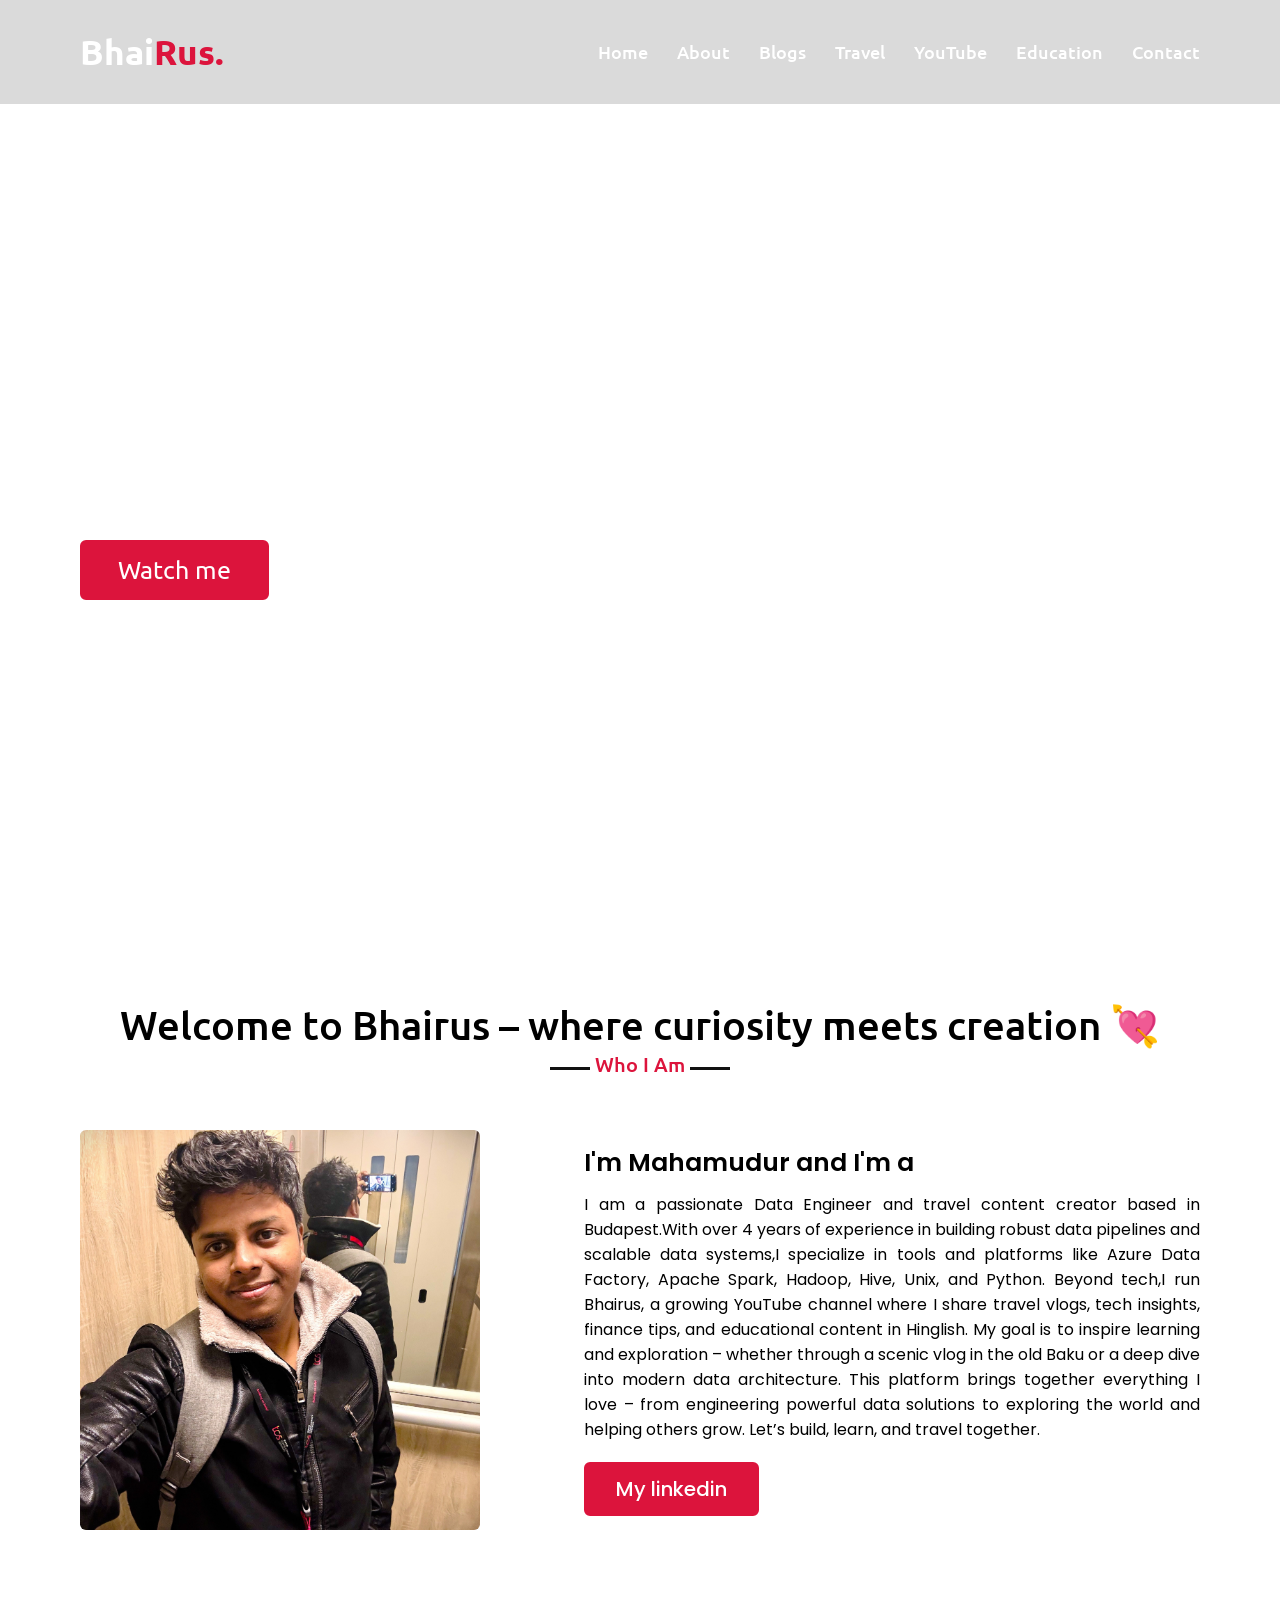
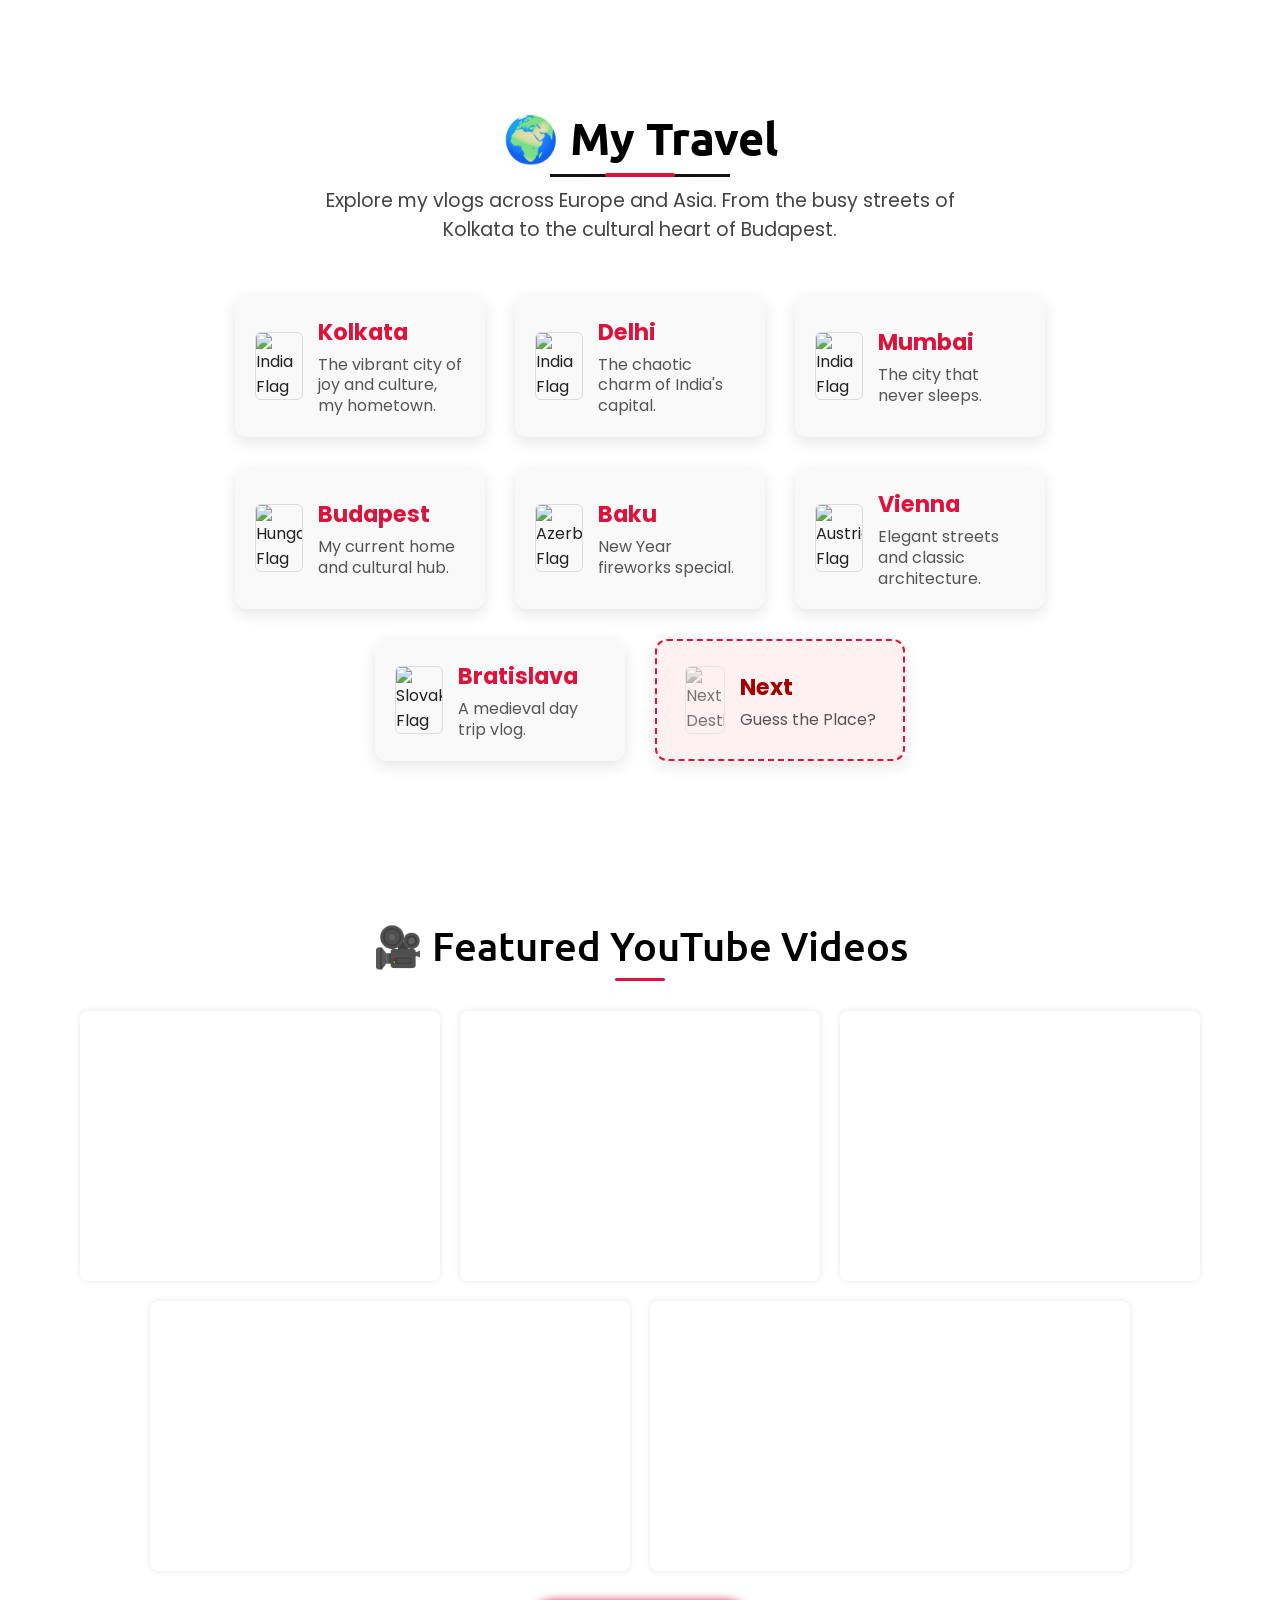
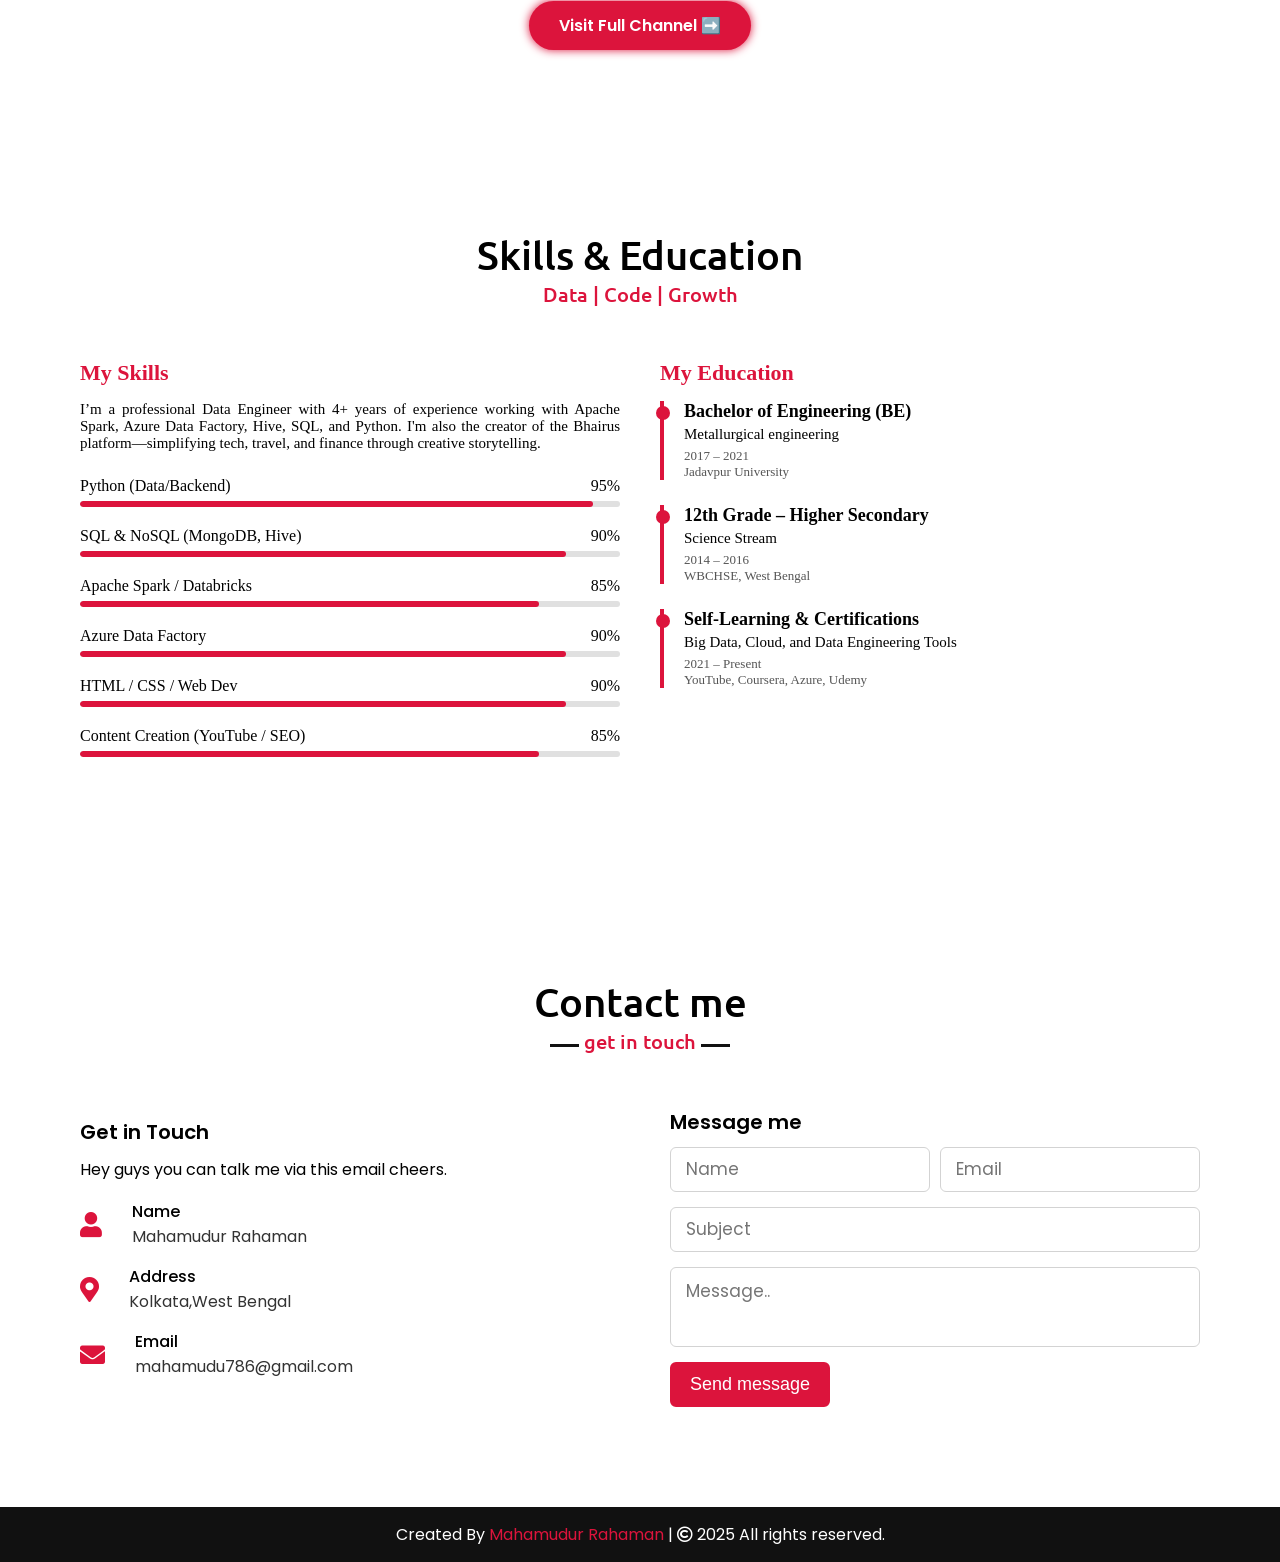
==== commit defbbf9d: "Refactor scroll behavior in script.js for improved navbar and scroll button functionality; add favic" ====
--- a/index.html
+++ b/index.html
@@ -5,6 +5,7 @@
     <meta charset="UTF-8">
     <meta name="viewport" content="width=device-width, initial-scale=1.0">
     <title>Bhairus | From Big Data to Big Adventures</title>
+    <link rel="icon" href="assets/favicon.png" type="image/png">
     <link rel="stylesheet" href="style.css">
     <link rel="stylesheet" href="https://cdnjs.cloudflare.com/ajax/libs/font-awesome/5.15.2/css/all.min.css"/>
     <script src="https://code.jquery.com/jquery-3.5.1.min.js"></script>
@@ -37,7 +38,7 @@
     </div>
     <nav class="navbar">
         <div class="max-width">
-            <div class="logo"><a href="#">Bhai<span>Rus.</span></a></div>
+            <div class="logo"><a href="/">Bhai<span>Rus.</span></a></div>
             <ul class="menu">
                 <li><a href="#home" class="menu-btn">Home</a></li> 
                 <li><a href="#about" class="menu-btn">About</a></li>
--- a/style.css
+++ b/style.css
@@ -6,6 +6,16 @@
     padding: 0;
     box-sizing: border-box;
     text-decoration: none;
+}
+html,
+body{
+    width: 100%;
+    overflow-x: hidden;
+}
+img{
+    max-width: 100%;
+    height: auto;
+    display: block;
 }
 html{
     scroll-behavior: smooth;
@@ -88,6 +98,8 @@
     padding: 30px 0;
     font-family: 'Ubuntu', sans-serif;
     transition: all 0.3s ease;
+    /* Fallback so navbar stays visible after back/forward navigation (bfcache) when hero may not repaint */
+    background: rgba(11, 9, 9, 0.15);
 }
 .navbar-colored{
     background: rgba(17, 17, 17, 0.98);
@@ -108,6 +120,12 @@
 .navbar-colored.sticky{
     background: crimson;
     box-shadow: 0 2px 15px rgba(220, 20, 60, 0.3);
+}
+.navbar-colored.sticky .menu li a:hover{
+    color: #fff;
+}
+.navbar-colored.sticky .logo a span{
+    color: #fff;
 }
 .navbar .max-width{
     display: flex;
@@ -580,6 +598,11 @@
 }
 
 @media (max-width: 690px) {
+    .home{
+        background-attachment: scroll;
+        background-position: center 15%;
+        min-height: 100svh;
+    }
     .max-width{
         padding: 0 23px;
     }
@@ -595,6 +618,9 @@
 }
 
 @media (max-width: 500px) {
+    .home{
+        background-position: center 10%;
+    }
     .home .home-content .text-2{
         font-size: 50px;
     }
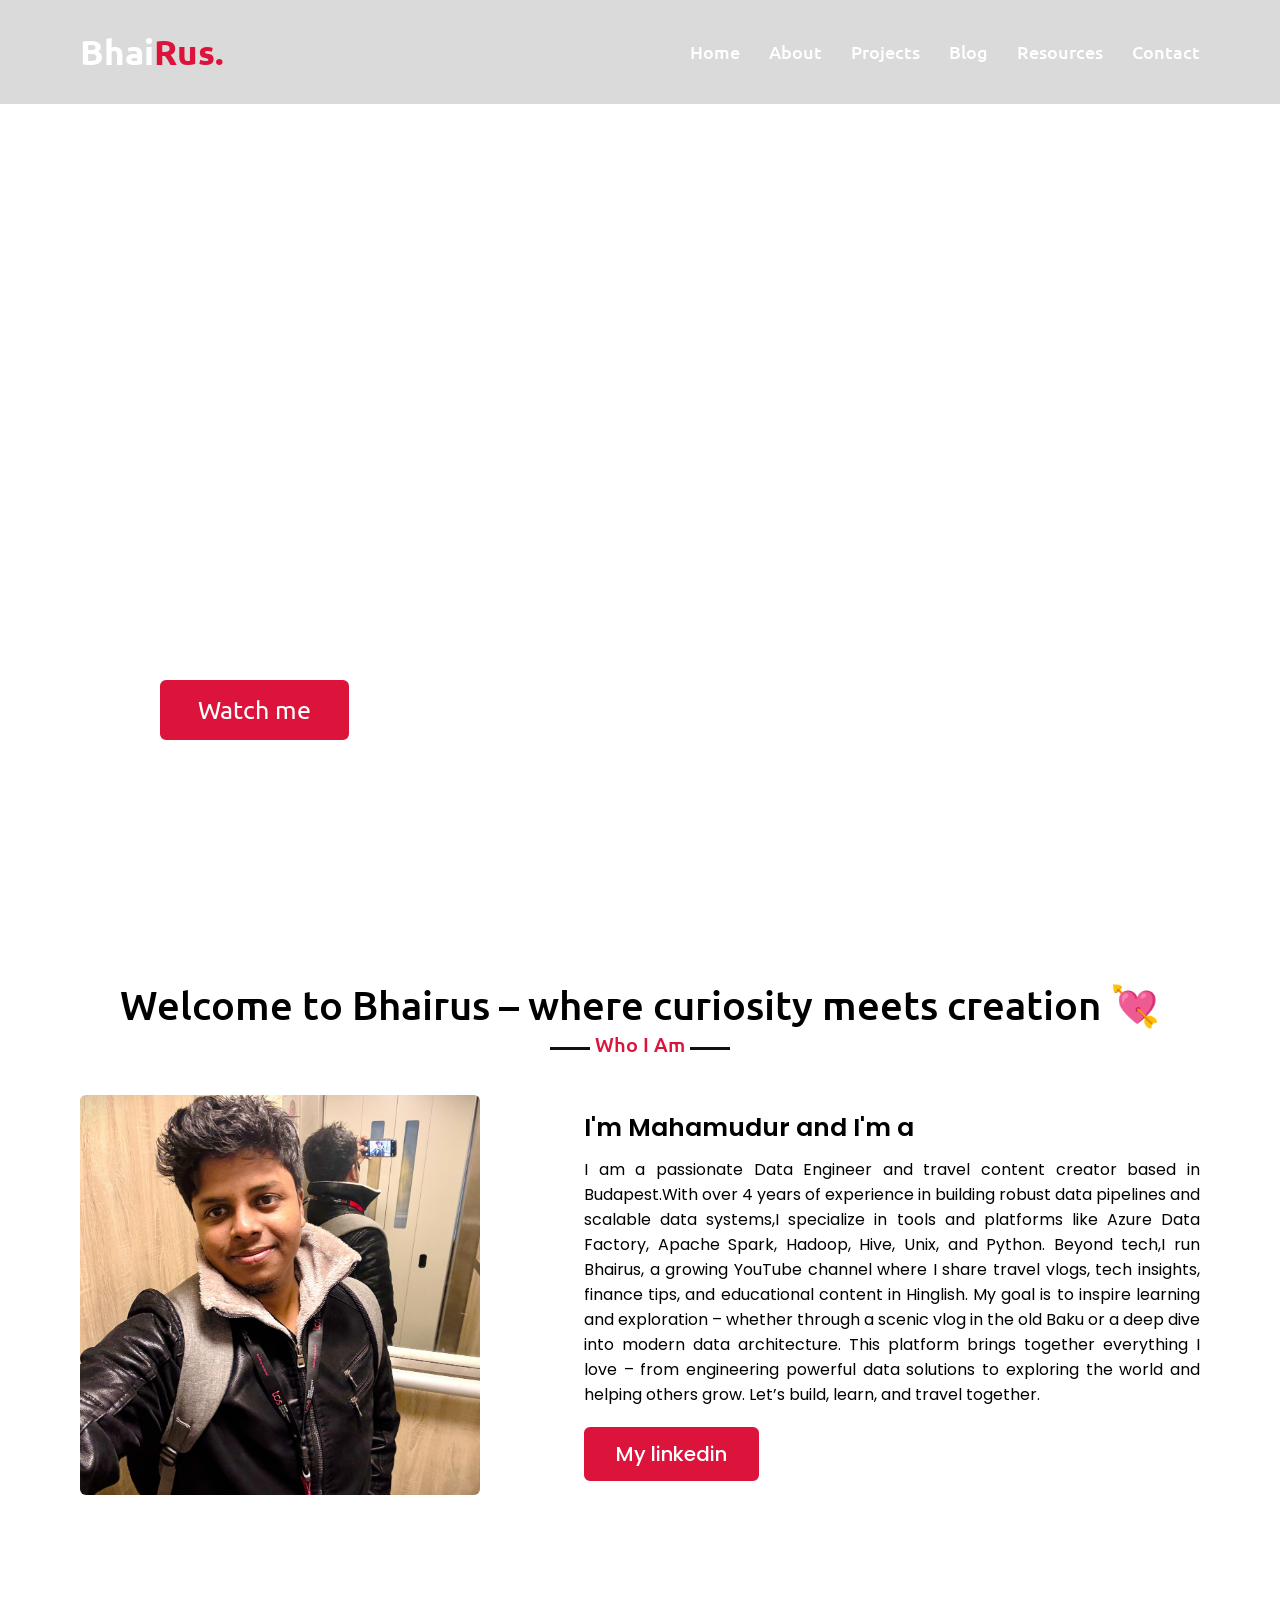
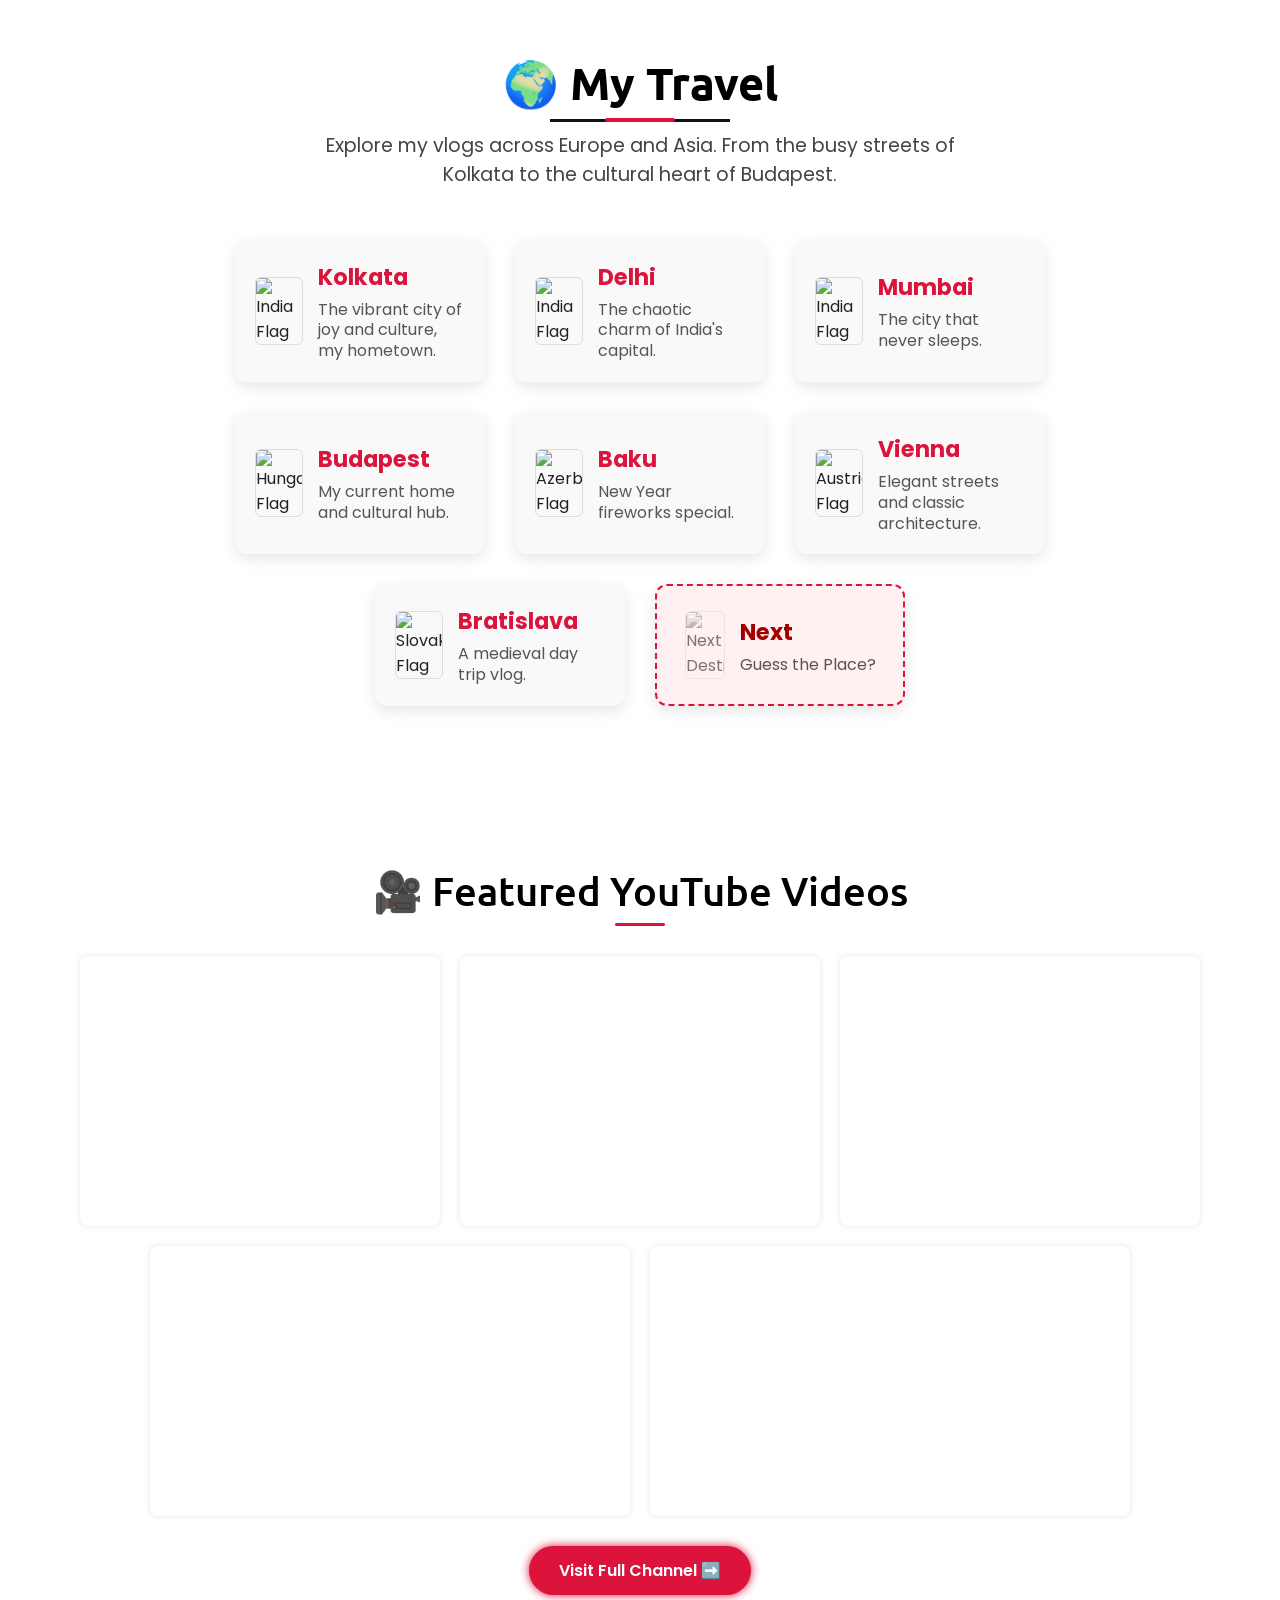
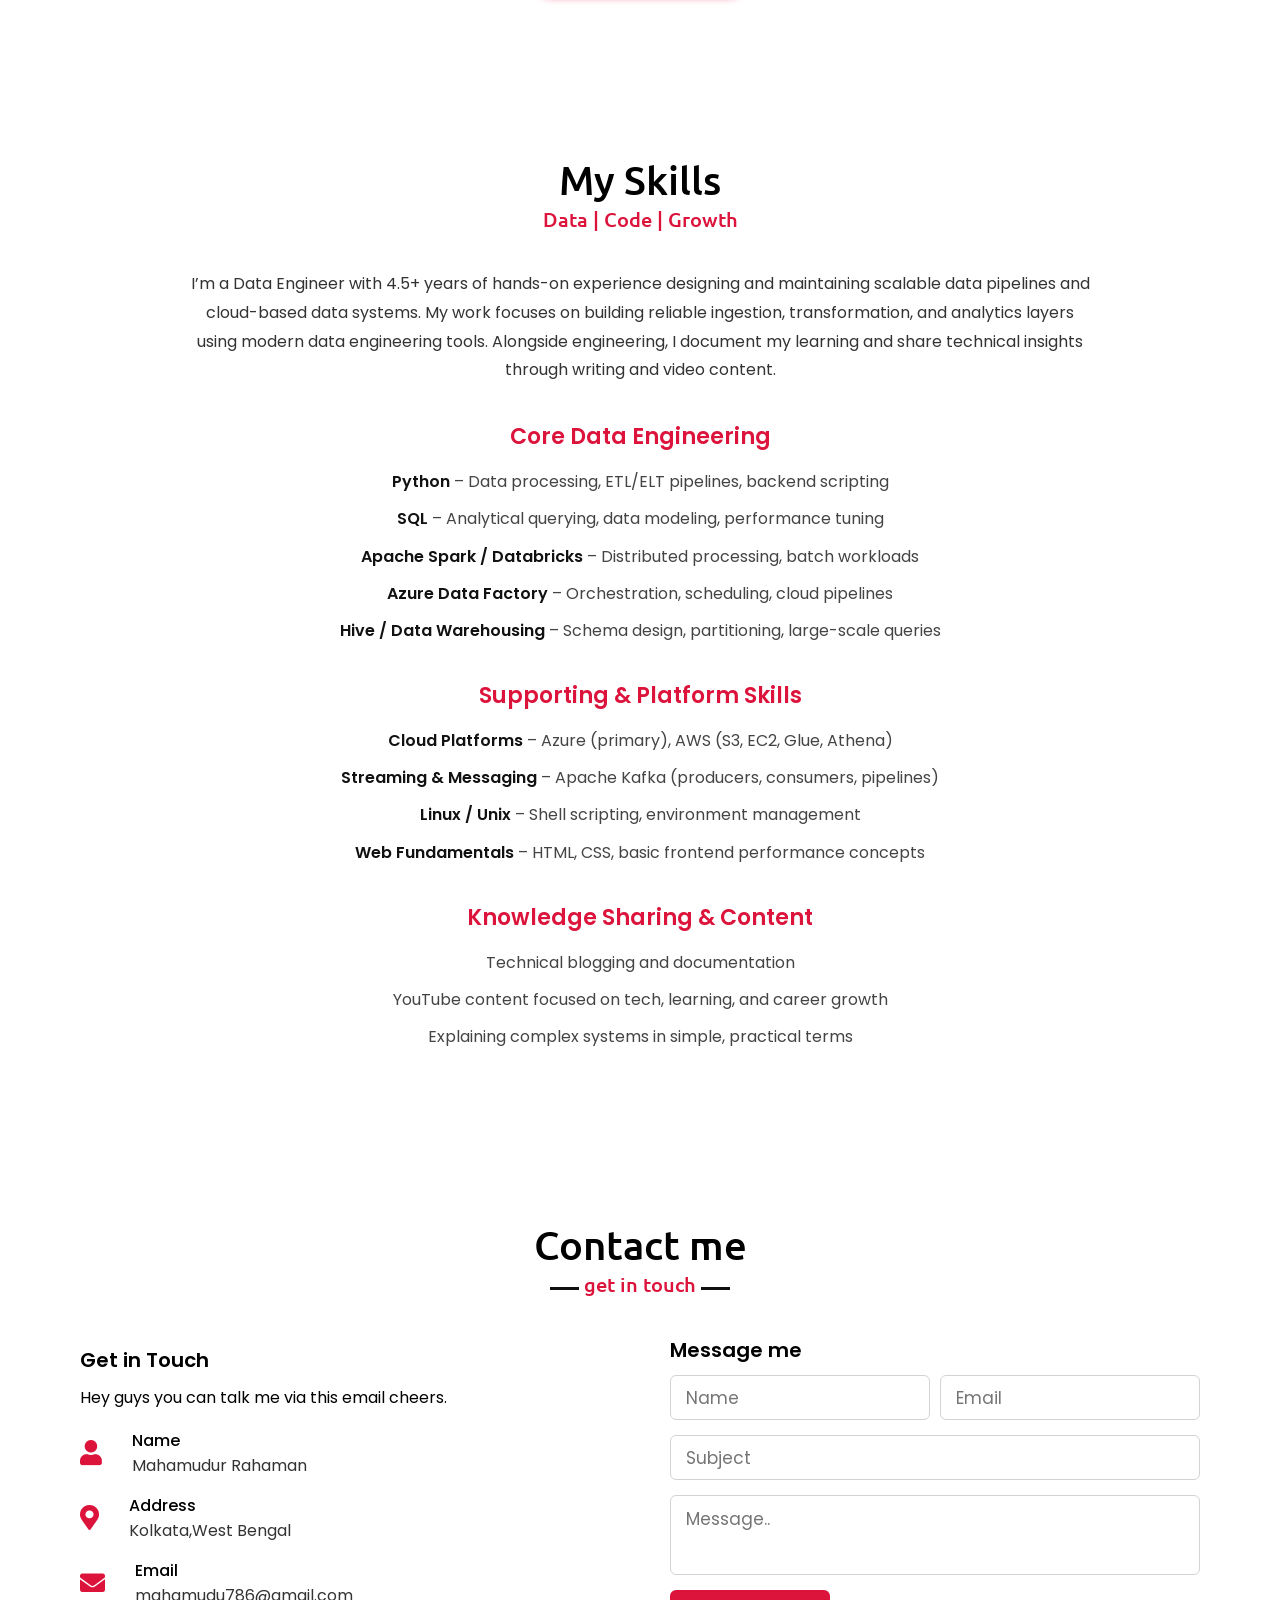
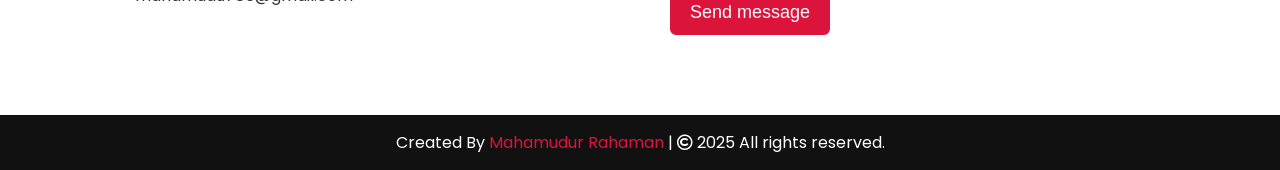
==== commit 45968e93: "Refactor HTML structure across multiple pages to improve navigation and accessibility; update styles" ====
--- a/index.html
+++ b/index.html
@@ -6,11 +6,12 @@
     <meta name="viewport" content="width=device-width, initial-scale=1.0">
     <title>Bhairus | From Big Data to Big Adventures</title>
     <link rel="icon" href="assets/favicon.png" type="image/png">
+    <link rel="preload" as="image" href="Bhairus%20Main%20Page.jpg" fetchpriority="high">
+    <link rel="preconnect" href="https://fonts.googleapis.com">
+    <link rel="preconnect" href="https://fonts.gstatic.com" crossorigin>
+    <link href="https://fonts.googleapis.com/css2?family=Poppins:wght@400;500;600;700&family=Ubuntu:wght@400;500;700&display=swap" rel="stylesheet">
     <link rel="stylesheet" href="style.css">
     <link rel="stylesheet" href="https://cdnjs.cloudflare.com/ajax/libs/font-awesome/5.15.2/css/all.min.css"/>
-    <script src="https://code.jquery.com/jquery-3.5.1.min.js"></script>
-    <script src="https://cdnjs.cloudflare.com/ajax/libs/typed.js/2.0.11/typed.min.js"></script>
-    <script src="https://cdnjs.cloudflare.com/ajax/libs/waypoints/4.0.1/jquery.waypoints.min.js"></script>
 	<meta name="description" content="Bhairus - Travel vlogs, tech insights, and educational content by Mahamudur Rahaman, a data engineer and creator.">
 	<meta name="keywords" content="Bhairus, Mahamudur Rahaman, travel vlogs, data engineer, finance, education, technology, YouTube, bhairus.com">
 	<meta name="author" content="Mahamudur Rahaman">
@@ -42,10 +43,9 @@
             <ul class="menu">
                 <li><a href="#home" class="menu-btn">Home</a></li> 
                 <li><a href="#about" class="menu-btn">About</a></li>
-                <li><a href="Blogs/" class="menu-btn">Blogs</a></li>
-                <li><a href="#travel" class="menu-btn">Travel</a></li>
-				<li><a href="#youtube" class="menu-btn">YouTube</a></li>
-				<li><a href="#skills" class="menu-btn">Education</a></li>
+				<li><a href="Projects/" class="menu-btn">Projects</a></li>
+                <li><a href="Blogs/" class="menu-btn">Blog</a></li>
+                <li><a href="Resources/" class="menu-btn">Resources</a></li>
                 <li><a href="#contact" class="menu-btn">Contact</a></li>
             </ul>
             <div class="menu-btn">
@@ -74,7 +74,7 @@
             <h2 class="title">Welcome to Bhairus – where curiosity meets creation 💘</h2>
             <div class="about-content">
                 <div class="column left">
-                    <img src="Bhairus.jpg" alt="Mahamudur Rahaman - Data Engineer and Travel Content Creator" loading="lazy">
+                    <img src="Bhairus.jpg" alt="Mahamudur Rahaman - Data Engineer and Travel Content Creator" loading="lazy" width="400" height="400">
                 </div>
                 <div class="column right">
                     <div class="text">I'm Mahamudur and I'm a <span class="typing-2"></span></div>
@@ -187,75 +187,45 @@
   </div>
 </section>
 
-<!-- skills and education section start -->
-
+<!-- skills section start -->
 <section class="skills-education" id="skills">
   <div class="max-width">
-    <h2 class="title">Skills & Education</h2>
-    <div class="skills-education-content">
-      <!-- Skills Column -->
-      <div class="column left">
-        <div class="text">My Skills</div>
-        <p>
-          I’m a professional Data Engineer with 4+ years of experience working with Apache Spark, Azure Data Factory, Hive, SQL, and Python. 
-          I'm also the creator of the Bhairus platform—simplifying tech, travel, and finance through creative storytelling.
-        </p>
-
-        <div class="bars">
-          <div class="info"><span>Python (Data/Backend)</span><span>95%</span></div>
-          <div class="line python"></div>
-        </div>
-
-        <div class="bars">
-          <div class="info"><span>SQL & NoSQL (MongoDB, Hive)</span><span>90%</span></div>
-          <div class="line sql"></div>
-        </div>
-
-        <div class="bars">
-          <div class="info"><span>Apache Spark / Databricks</span><span>85%</span></div>
-          <div class="line spark"></div>
-        </div>
-
-        <div class="bars">
-          <div class="info"><span>Azure Data Factory</span><span>90%</span></div>
-          <div class="line adf"></div>
-        </div>
-
-        <div class="bars">
-          <div class="info"><span>HTML / CSS / Web Dev</span><span>90%</span></div>
-          <div class="line htmlcss"></div>
-        </div>
-
-        <div class="bars">
-          <div class="info"><span>Content Creation (YouTube / SEO)</span><span>85%</span></div>
-          <div class="line content"></div>
-        </div>
-      </div>
-
-      <!-- Education Column -->
-      <div class="column right">
-        <div class="text">My Education</div>
-        <div class="timeline">
-          <div class="timeline-item">
-            <h4>Bachelor of Engineering (BE)</h4>
-            <p>Metallurgical engineering</p>
-            <span class="time">2017 – 2021</span>
-            <span class="place">Jadavpur University</span>
-          </div>
-
-          <div class="timeline-item">
-            <h4>12th Grade – Higher Secondary</h4>
-            <p>Science Stream</p>
-            <span class="time">2014 – 2016</span>
-            <span class="place">WBCHSE, West Bengal</span>
-          </div>
-
-          <div class="timeline-item">
-            <h4>Self-Learning & Certifications</h4>
-            <p>Big Data, Cloud, and Data Engineering Tools</p>
-            <span class="time">2021 – Present</span>
-            <span class="place">YouTube, Coursera, Azure, Udemy</span>
-          </div>
+    <h2 class="title">My Skills</h2>
+
+    <div class="skills-wrap">
+      <p class="skills-intro">
+        I’m a Data Engineer with 4.5+ years of hands-on experience designing and maintaining scalable data pipelines and cloud-based data systems.
+        My work focuses on building reliable ingestion, transformation, and analytics layers using modern data engineering tools.
+        Alongside engineering, I document my learning and share technical insights through writing and video content.
+      </p>
+
+      <div class="skills-group">
+        <h3>Core Data Engineering</h3>
+        <div class="skills-lines">
+          <p class="skill-line"><strong>Python</strong> – Data processing, ETL/ELT pipelines, backend scripting</p>
+          <p class="skill-line"><strong>SQL</strong> – Analytical querying, data modeling, performance tuning</p>
+          <p class="skill-line"><strong>Apache Spark / Databricks</strong> – Distributed processing, batch workloads</p>
+          <p class="skill-line"><strong>Azure Data Factory</strong> – Orchestration, scheduling, cloud pipelines</p>
+          <p class="skill-line"><strong>Hive / Data Warehousing</strong> – Schema design, partitioning, large-scale queries</p>
+        </div>
+      </div>
+
+      <div class="skills-group">
+        <h3>Supporting & Platform Skills</h3>
+        <div class="skills-lines">
+          <p class="skill-line"><strong>Cloud Platforms</strong> – Azure (primary), AWS (S3, EC2, Glue, Athena)</p>
+          <p class="skill-line"><strong>Streaming & Messaging</strong> – Apache Kafka (producers, consumers, pipelines)</p>
+          <p class="skill-line"><strong>Linux / Unix</strong> – Shell scripting, environment management</p>
+          <p class="skill-line"><strong>Web Fundamentals</strong> – HTML, CSS, basic frontend performance concepts</p>
+        </div>
+      </div>
+
+      <div class="skills-group">
+        <h3>Knowledge Sharing & Content</h3>
+        <div class="skills-lines">
+          <p class="skill-line">Technical blogging and documentation</p>
+          <p class="skill-line">YouTube content focused on tech, learning, and career growth</p>
+          <p class="skill-line">Explaining complex systems in simple, practical terms</p>
         </div>
       </div>
     </div>
@@ -358,6 +328,8 @@
     }
     </script>
 
+    <script src="https://code.jquery.com/jquery-3.5.1.min.js"></script>
+    <script src="https://cdnjs.cloudflare.com/ajax/libs/typed.js/2.0.11/typed.min.js"></script>
     <script src="script.js"></script>
 </body>
 </html>
--- a/style.css
+++ b/style.css
@@ -1,5 +1,4 @@
-/*  import google fonts */
-@import url('https://fonts.googleapis.com/css2?family=Poppins:wght@400;500;600;700&family=Ubuntu:wght@400;500;700&display=swap');
+/* Google Fonts are loaded via <link> tags in HTML for performance */
 
 *{
     margin: 0;
@@ -38,10 +37,10 @@
 
 /* all similar content styling codes */
 section{
-    padding: 100px 0;
+    padding: 80px 0;
 }
 section:first-of-type{
-    padding-top: 130px;
+    padding-top: 120px;
 }
 .max-width{
     max-width: 1300px;
@@ -65,7 +64,7 @@
     text-align: center;
     font-size: 40px;
     font-weight: 500;
-    margin-bottom: 60px;
+    margin-bottom: 45px;
     padding-bottom: 20px;
     font-family: 'Ubuntu', sans-serif;
 }
@@ -202,28 +201,47 @@
 /* home section styling -----------------------------------------------------------------------------------------> */
 .home{
     display: flex;
-    background: url("profile-10.png") no-repeat center;
+    align-items: center;
+    justify-content: center;
+    background: url("Bhairus Main Page.jpg") no-repeat center;
+    background-size: cover;
+    background-position: center center;
     height: 100vh;
+    min-height: 500px;
     color: #fff;
-    min-height: 500px;
-    background-size: cover;
-    background-attachment: fixed;
     font-family: 'Ubuntu', sans-serif;
+    /* scroll instead of fixed for better performance; fixed can cause slowness on mobile/tablet */
+    background-attachment: scroll;
 }
 .home .max-width{
   width: 100%;
   display: flex;
+  justify-content: flex-start;
+  align-items: center;
 }
 .home .max-width .row{
   margin-right: 0;
-}
+  display: flex;
+  justify-content: flex-start;
+  align-items: center;
+}
+.home .home-content{
+  text-align: left;
+  padding: 30vh 0 0 80px;
+}
+
+@media (max-width: 768px) {
+  .home .home-content {
+    padding: 25vh 20px 0 20px;
+  }
+}
+
 .home .home-content .text-1{
     font-size: 27px;
 }
 .home .home-content .text-2{
     font-size: 75px;
     font-weight: 600;
-    margin-left: -3px;
 }
 .home .home-content .text-3{
     font-size: 40px;
@@ -300,115 +318,299 @@
   content: "Data | Code | Growth";
 }
 
-.skills-education-content {
-  display: flex;
-  flex-wrap: wrap;
-  gap: 40px;
-  justify-content: space-between;
-}
-
-.skills-education .column {
-  width: calc(50% - 20px);
-}
-
-.skills-education .text {
+.skills-education{
+  font-family: 'Poppins', sans-serif;
+}
+
+.skills-education .skills-wrap{
+  max-width: 900px;
+  margin: 0 auto;
+  text-align: center;
+}
+
+.skills-education .skills-intro{
+  font-size: 16px;
+  line-height: 1.8;
+  color: #333;
+  margin: 0 auto 35px;
+}
+
+.skills-education .skills-group{
+  margin-top: 35px;
+}
+
+.skills-education .skills-group h3{
   font-size: 22px;
   font-weight: 600;
   color: crimson;
   margin-bottom: 15px;
-}
-
-.skills-education .column.left p {
-  text-align: justify;
-  font-size: 15px;
-  margin-bottom: 25px;
-}
-
-.skills-education .bars {
-  margin-bottom: 20px;
-}
-
-.skills-education .info {
-  display: flex;
-  justify-content: space-between;
-  font-weight: 500;
+  font-family: 'Poppins', sans-serif;
+}
+
+.skills-education .skills-lines{
+  max-width: 920px;
+  margin: 0 auto;
+}
+
+.skills-education .skill-line{
+  margin: 0 0 10px;
   font-size: 16px;
-  margin-bottom: 6px;
-}
-
-.skills-education .line {
-  height: 6px;
-  width: 100%;
-  background: #e0e0e0;
+  line-height: 1.7;
+  color: #444;
+  text-align: center;
+}
+
+.skills-education .skill-line strong{
+  color: #111;
+  font-weight: 600;
+}
+
+/* Responsive */
+@media screen and (max-width: 768px) {
+  .skills-education .skills-wrap{
+    text-align: center;
+  }
+  .skills-education .skills-intro{
+    font-size: 15px;
+  }
+}
+
+/* projects section styling -----------------------------------------------------------------------------------------> */
+.projects {
+  background-color: #fff;
+  padding: 80px 20px;
+  color: #222;
+  text-align: center;
+  font-family: 'Poppins', sans-serif;
+}
+
+.projects .title {
+  font-size: 2.8rem;
+  font-weight: 700;
+  margin-bottom: 10px;
   position: relative;
-  border-radius: 4px;
-  overflow: hidden;
-}
-
-.skills-education .line::before {
+  display: inline-block;
+  padding-bottom: 10px;
+  color: #000;
+}
+
+.projects .title::after {
   content: "";
   position: absolute;
-  height: 100%;
-  left: 0;
-  top: 0;
+  width: 60px;
+  height: 4px;
   background: crimson;
-  border-radius: 4px;
-}
-
-/* Individual skill widths */
-.line.python::before { width: 95%; }
-.line.sql::before { width: 90%; }
-.line.spark::before { width: 85%; }
-.line.adf::before { width: 90%; }
-.line.htmlcss::before { width: 90%; }
-.line.content::before { width: 85%; }
-
-/* ===== Education Timeline ===== */
-.timeline {
+  bottom: 0;
+  left: 50%;
+  transform: translateX(-50%);
+  border-radius: 3px;
+}
+
+.projects .subtitle {
+  font-size: 1.2rem;
+  color: #444;
+  margin-bottom: 50px;
+  max-width: 750px;
+  margin-left: auto;
+  margin-right: auto;
+  line-height: 1.5;
+}
+
+.projects-container {
+  max-width: 1100px;
+  margin: 0 auto;
   display: flex;
   flex-direction: column;
-  gap: 25px;
-}
-
-.timeline-item {
+  gap: 40px;
+  align-items: center;
+}
+
+.project-card {
+  background: #f9f9f9;
+  border-radius: 12px;
+  box-shadow: 0 5px 15px rgba(0,0,0,0.1);
+  padding: 35px;
+  text-align: left;
+  width: 100%;
+  max-width: 900px;
+  transition: transform 0.3s ease, box-shadow 0.3s ease;
+}
+
+.project-card:hover {
+  transform: translateY(-5px);
+  box-shadow: 0 10px 25px rgba(220, 20, 60, 0.2);
+}
+
+.project-header {
+  margin-bottom: 20px;
+  padding-bottom: 15px;
+  border-bottom: 2px solid #e0e0e0;
+}
+
+.project-title {
+  font-size: 1.8rem;
+  font-weight: 700;
+  color: #111;
+  margin-bottom: 8px;
+  line-height: 1.3;
+}
+
+.project-role {
+  display: inline-block;
+  background: crimson;
+  color: #fff;
+  padding: 5px 15px;
+  border-radius: 20px;
+  font-size: 0.9rem;
+  font-weight: 500;
+}
+
+.project-description {
+  font-size: 1.1rem;
+  color: #333;
+  line-height: 1.7;
+  margin-bottom: 25px;
+}
+
+.project-section {
+  margin-bottom: 25px;
+}
+
+.project-section h4 {
+  font-size: 1.3rem;
+  font-weight: 600;
+  color: crimson;
+  margin-bottom: 12px;
+}
+
+.project-section ul {
+  list-style: none;
+  padding-left: 0;
+}
+
+.project-section ul li {
+  padding-left: 25px;
+  position: relative;
+  margin-bottom: 10px;
+  line-height: 1.6;
+  color: #555;
+}
+
+.project-section ul li::before {
+  content: "▸";
+  position: absolute;
+  left: 0;
+  color: crimson;
+  font-weight: bold;
+}
+
+.project-tech {
+  background: #fff;
+  padding: 15px;
+  border-radius: 8px;
   border-left: 4px solid crimson;
-  padding-left: 20px;
-  position: relative;
-}
-
-.timeline-item::before {
-  content: "";
-  width: 14px;
-  height: 14px;
+  margin-bottom: 20px;
+  font-size: 1rem;
+  color: #333;
+}
+
+.project-tech strong {
+  color: crimson;
+}
+
+.project-links {
+  display: flex;
+  gap: 15px;
+  flex-wrap: wrap;
+}
+
+.project-link {
+  display: inline-flex;
+  align-items: center;
+  gap: 8px;
   background: crimson;
-  border-radius: 50%;
-  position: absolute;
-  left: -8px;
-  top: 5px;
-}
-
-.timeline-item h4 {
-  font-size: 18px;
-  font-weight: 600;
-  margin-bottom: 4px;
-}
-
-.timeline-item p {
-  font-size: 15px;
-  margin: 2px 0 5px;
-}
-
-.timeline-item .time,
-.timeline-item .place {
-  font-size: 13px;
-  color: #555;
-  display: block;
+  color: #fff;
+  padding: 10px 20px;
+  border-radius: 6px;
+  text-decoration: none;
+  font-weight: 500;
+  transition: background 0.3s ease, transform 0.2s ease;
+}
+
+.project-link:hover {
+  background: #a30000;
+  transform: translateY(-2px);
+}
+
+.project-link i {
+  font-size: 1.1rem;
+}
+
+.project-placeholder {
+  background: #f0f0f0;
+  border: 2px dashed #ccc;
+  border-radius: 12px;
+  padding: 60px 40px;
+  text-align: center;
+  width: 100%;
+  max-width: 500px;
+  color: #888;
+}
+
+.project-placeholder i {
+  font-size: 3rem;
+  color: #bbb;
+  margin-bottom: 15px;
+}
+
+.project-placeholder p {
+  font-size: 1.1rem;
+  color: #999;
 }
 
 /* Responsive */
 @media screen and (max-width: 768px) {
-  .skills-education .column {
+  .projects .title {
+    font-size: 2rem;
+  }
+  
+  .projects .subtitle {
+    font-size: 1rem;
+  }
+
+  .project-card {
+    padding: 25px;
+  }
+
+  .project-title {
+    font-size: 1.5rem;
+  }
+
+  .project-description {
+    font-size: 1rem;
+  }
+
+  .project-section h4 {
+    font-size: 1.1rem;
+  }
+}
+
+@media screen and (max-width: 480px) {
+  .project-card {
+    padding: 20px;
+  }
+
+  .project-title {
+    font-size: 1.3rem;
+  }
+
+  .project-links {
+    flex-direction: column;
+  }
+
+  .project-link {
     width: 100%;
+    justify-content: center;
   }
 }
 
@@ -576,6 +778,10 @@
         font-size: 23px;
         padding: 10px 30px;
     }
+    .home{
+        min-height: 100svh;
+        background-position: center 20%;
+    }
     .max-width{
         max-width: 930px;
     }
@@ -599,9 +805,7 @@
 
 @media (max-width: 690px) {
     .home{
-        background-attachment: scroll;
         background-position: center 15%;
-        min-height: 100svh;
     }
     .max-width{
         padding: 0 23px;
@@ -620,6 +824,12 @@
 @media (max-width: 500px) {
     .home{
         background-position: center 10%;
+    }
+    section{
+        padding: 60px 0;
+    }
+    section:first-of-type{
+        padding-top: 100px;
     }
     .home .home-content .text-2{
         font-size: 50px;
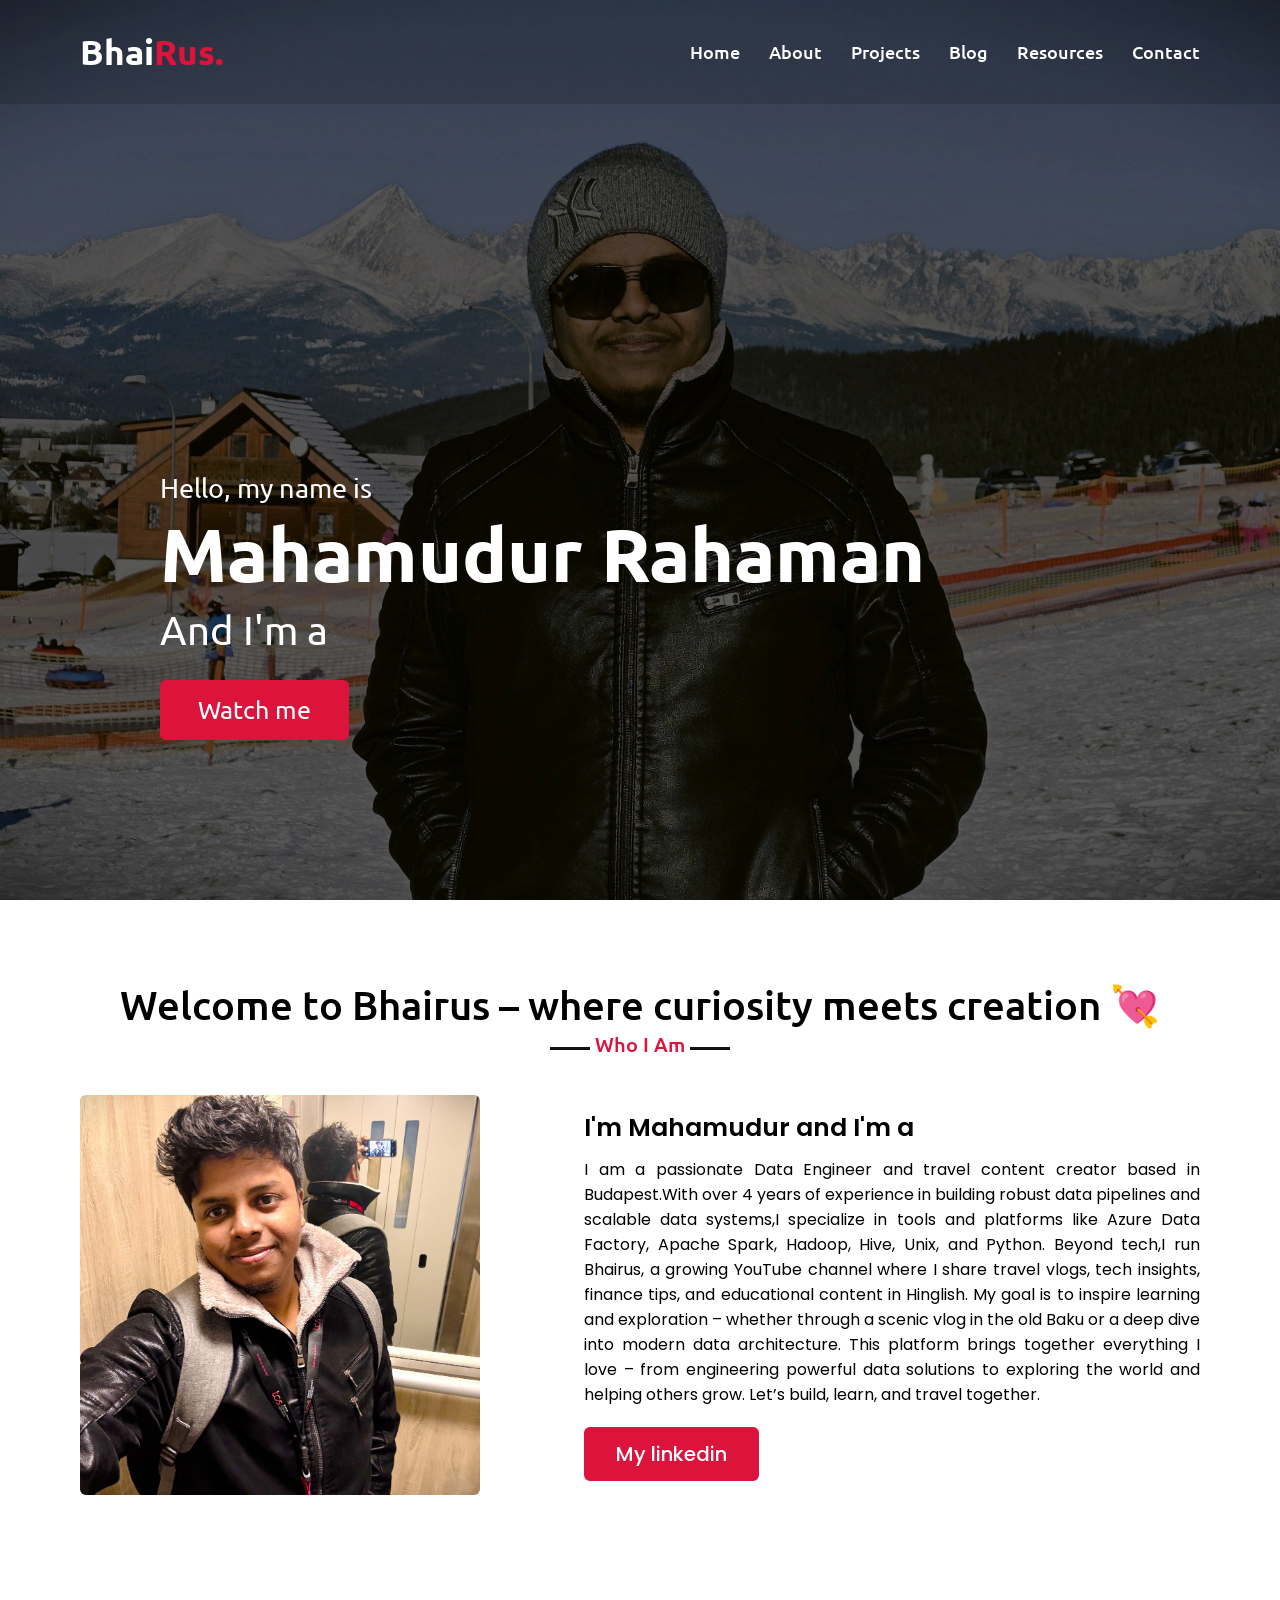
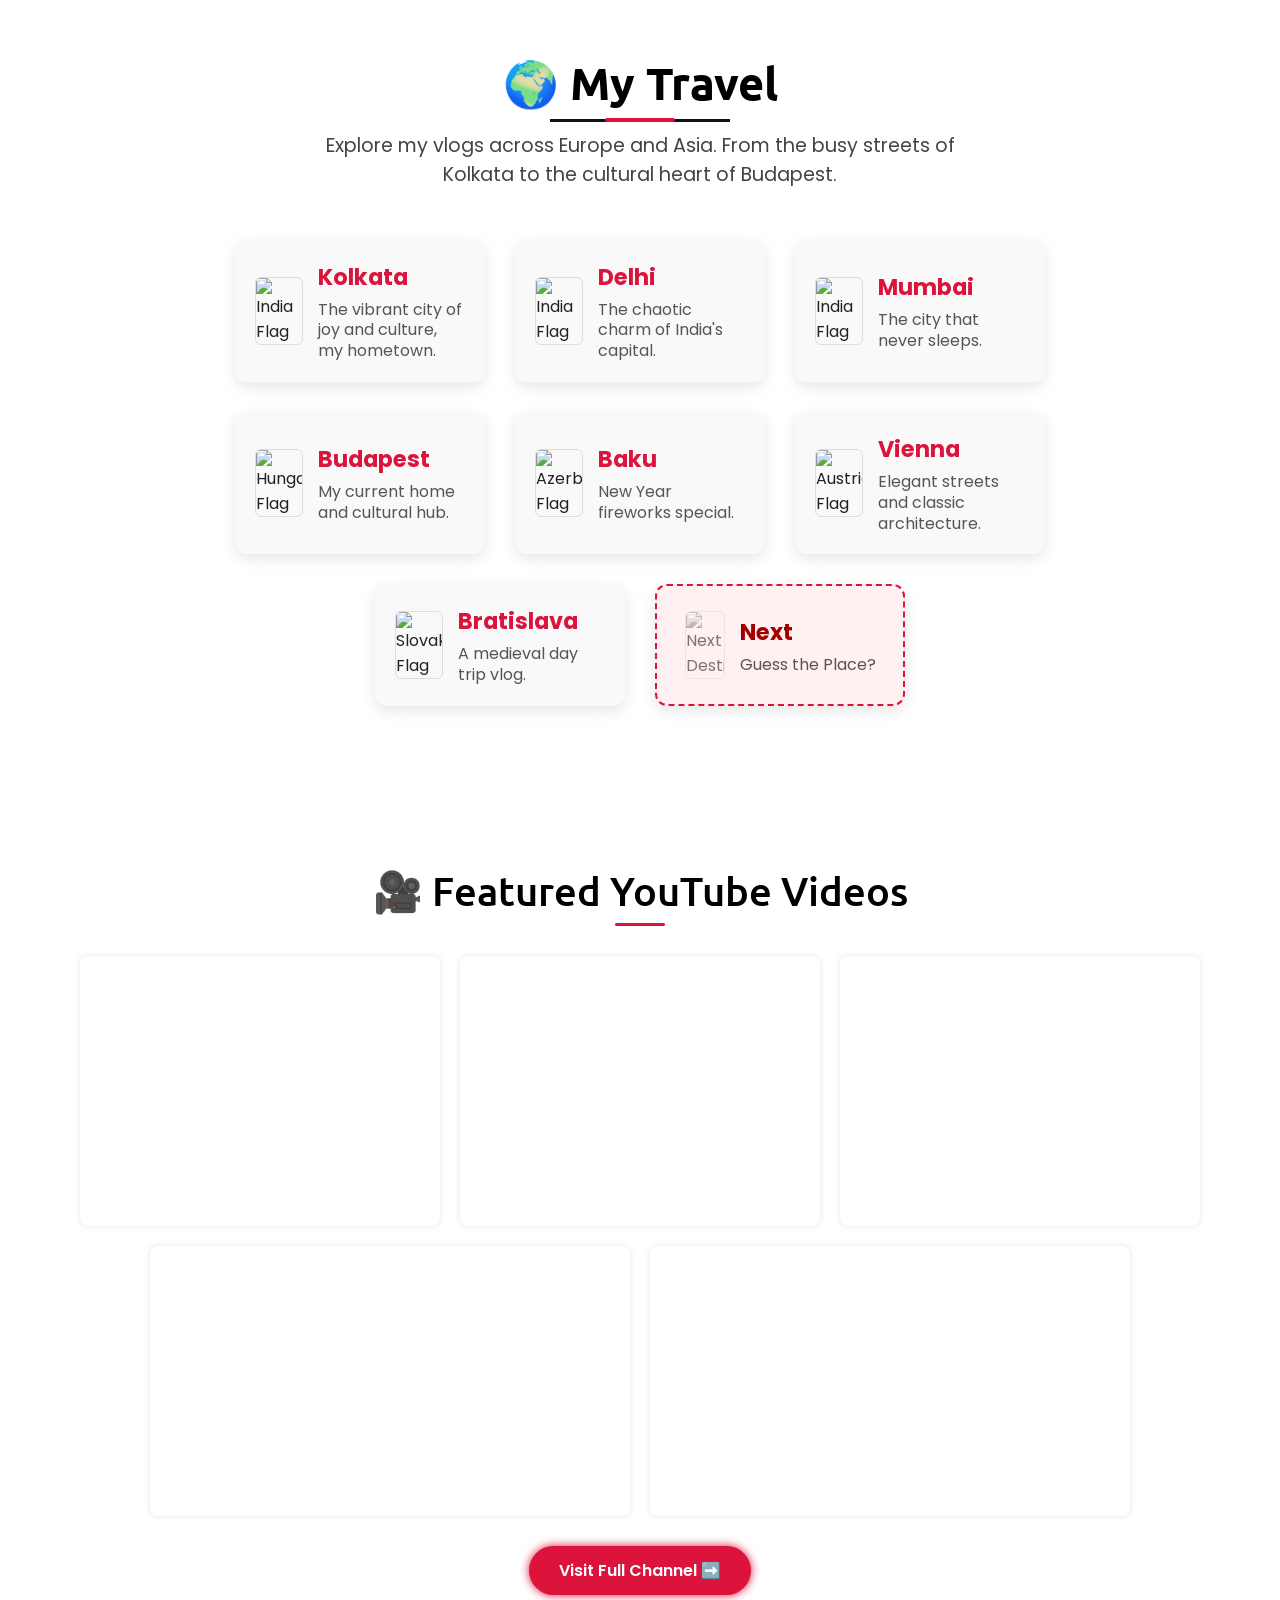
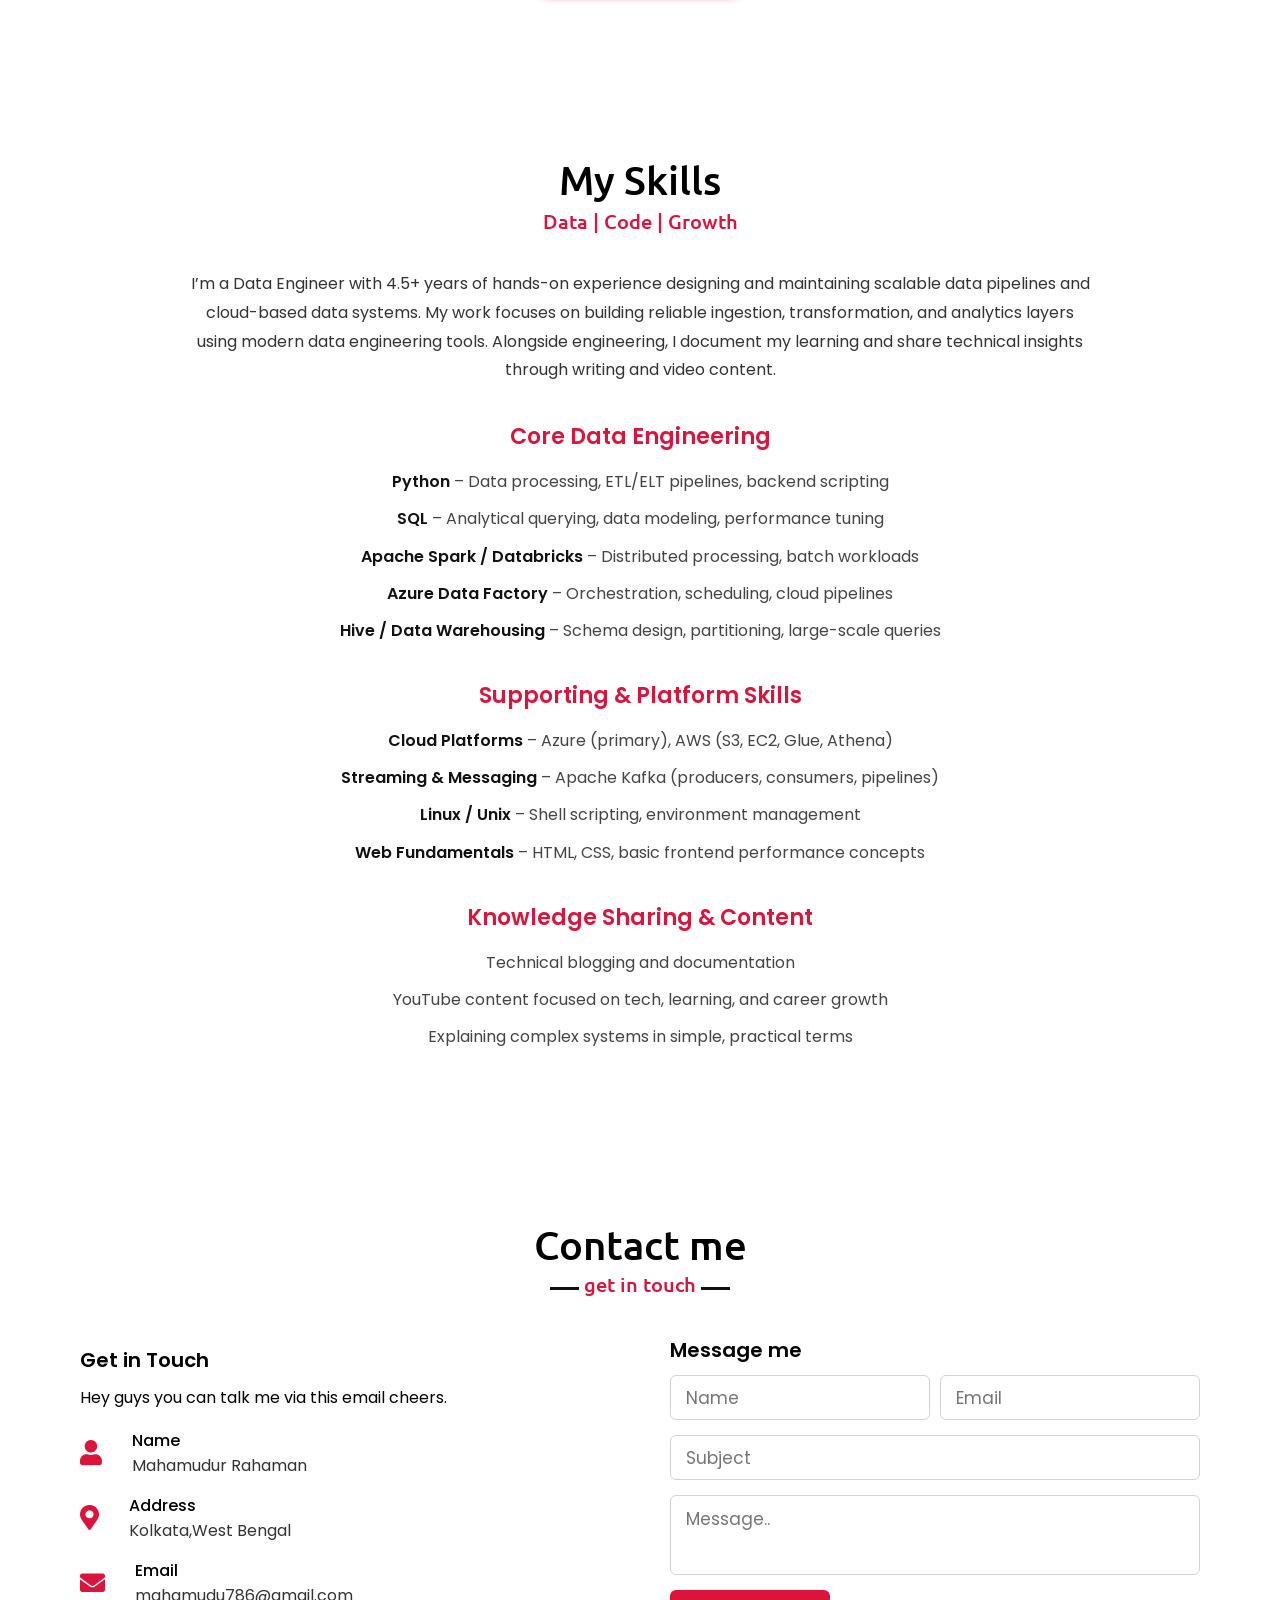
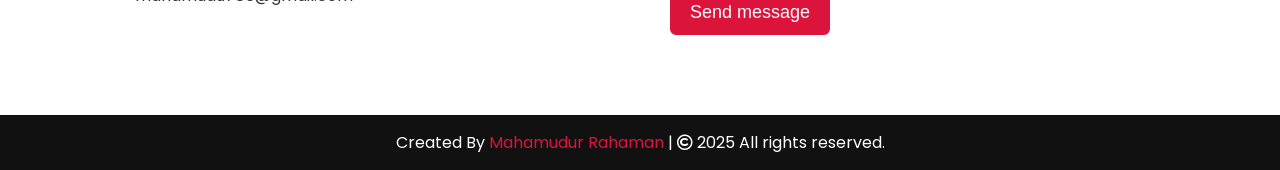
==== commit 667fbdc9: "Update favicon links across multiple HTML files to include multiple sizes for better display on vari" ====
--- a/index.html
+++ b/index.html
@@ -5,7 +5,9 @@
     <meta charset="UTF-8">
     <meta name="viewport" content="width=device-width, initial-scale=1.0">
     <title>Bhairus | From Big Data to Big Adventures</title>
-    <link rel="icon" href="assets/favicon.png" type="image/png">
+    <link rel="icon" type="image/png" sizes="48x48" href="/assets/favicon-48.png">
+    <link rel="icon" type="image/png" sizes="96x96" href="/assets/favicon-96.png">
+    <link rel="icon" type="image/png" sizes="192x192" href="/assets/favicon-192.png">
     <link rel="preload" as="image" href="Bhairus%20Main%20Page.jpg" fetchpriority="high">
     <link rel="preconnect" href="https://fonts.googleapis.com">
     <link rel="preconnect" href="https://fonts.gstatic.com" crossorigin>
--- a/style.css
+++ b/style.css
@@ -77,6 +77,8 @@
     height: 3px;
     background: #111;
     transform: translateX(-50%);
+    /* decorative only (don't block taps/selection) */
+    pointer-events: none;
 }
 section .title::after{
     position: absolute;
@@ -87,6 +89,8 @@
     padding: 0 5px;
     background: #fff;
     transform: translateX(-50%);
+    /* decorative only (don't block taps/selection) */
+    pointer-events: none;
 }
 
 /* navbar styling */
@@ -316,10 +320,24 @@
 
 .skills-education .title::after {
   content: "Data | Code | Growth";
+  /* Prevent wrapping on small screens (wrapping grows upward and can overlap the title text) */
+  white-space: nowrap;
+  line-height: 1.2;
 }
 
 .skills-education{
   font-family: 'Poppins', sans-serif;
+}
+
+@media screen and (max-width: 480px) {
+  .skills-education .title {
+    /* Extra room for the subtitle pseudo-element on mobile */
+    padding-bottom: 34px;
+  }
+  .skills-education .title::after {
+    font-size: 16px;
+    bottom: -12px;
+  }
 }
 
 .skills-education .skills-wrap{
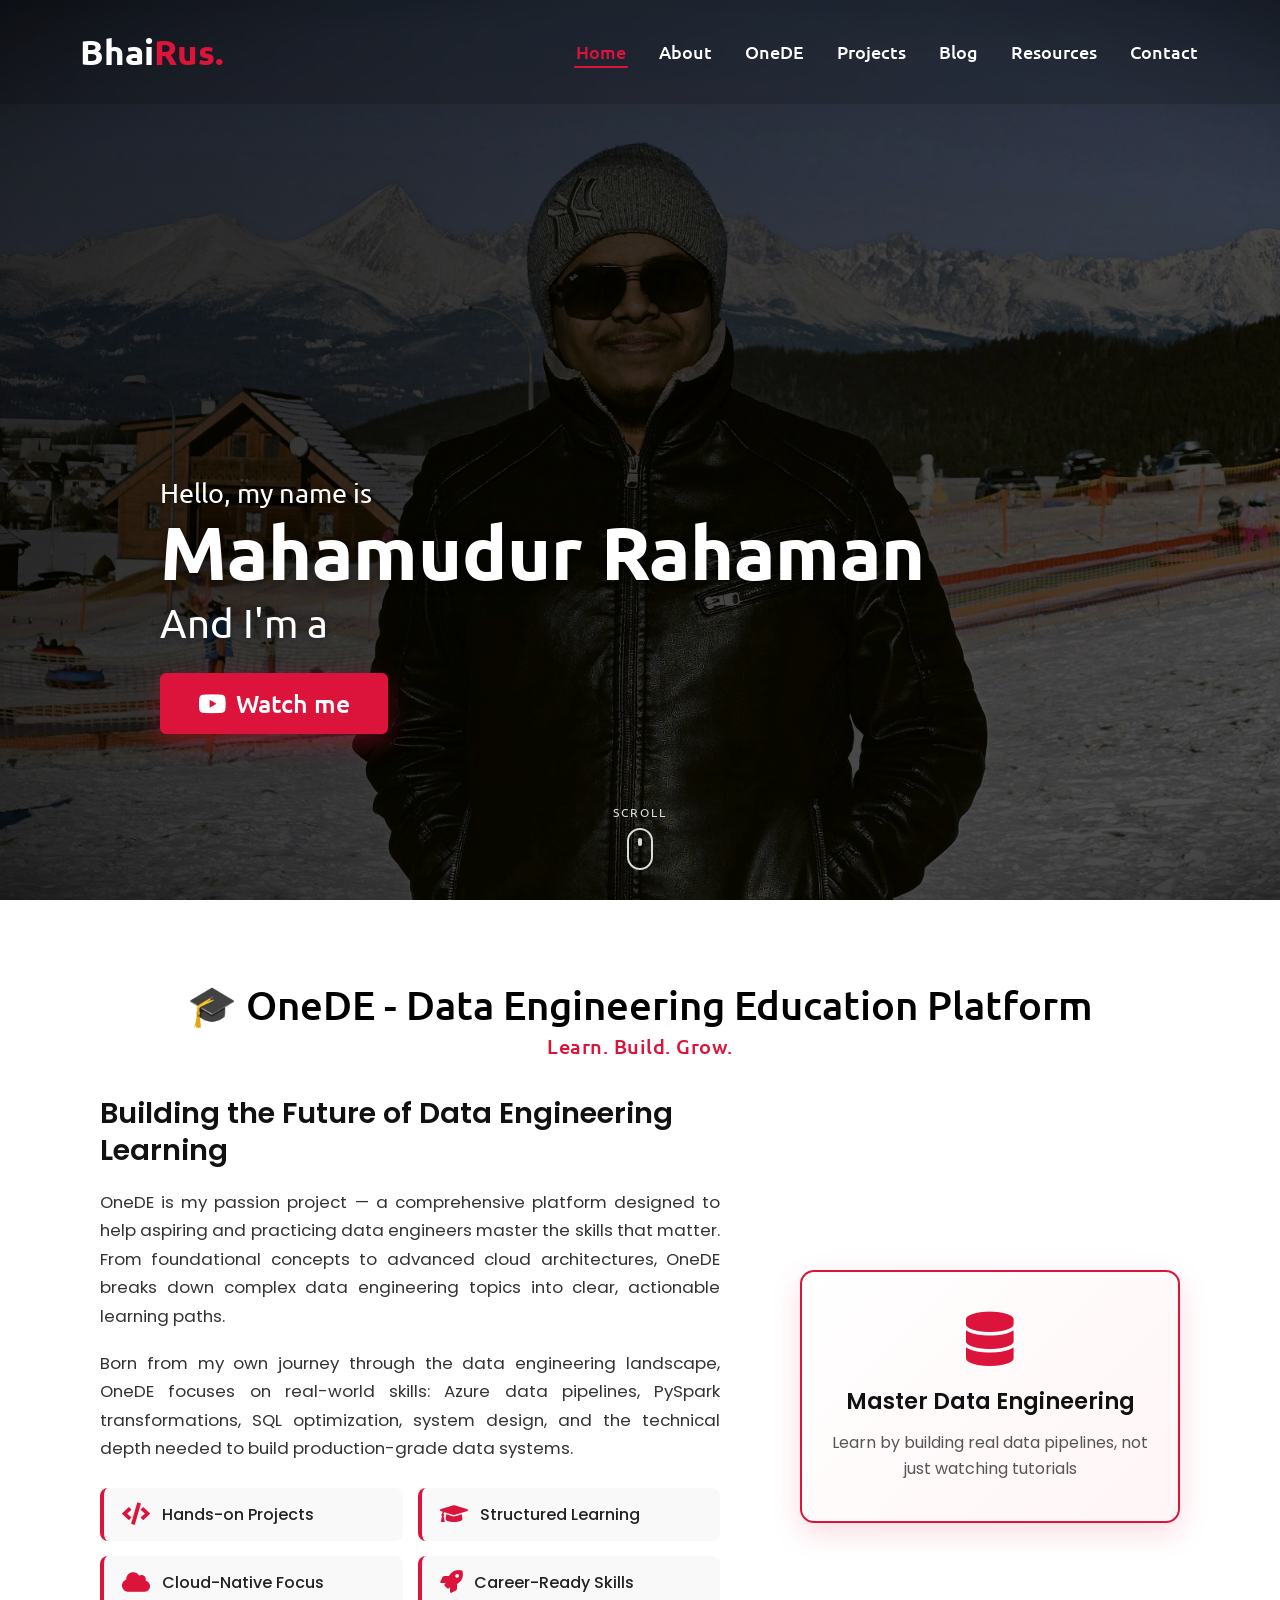
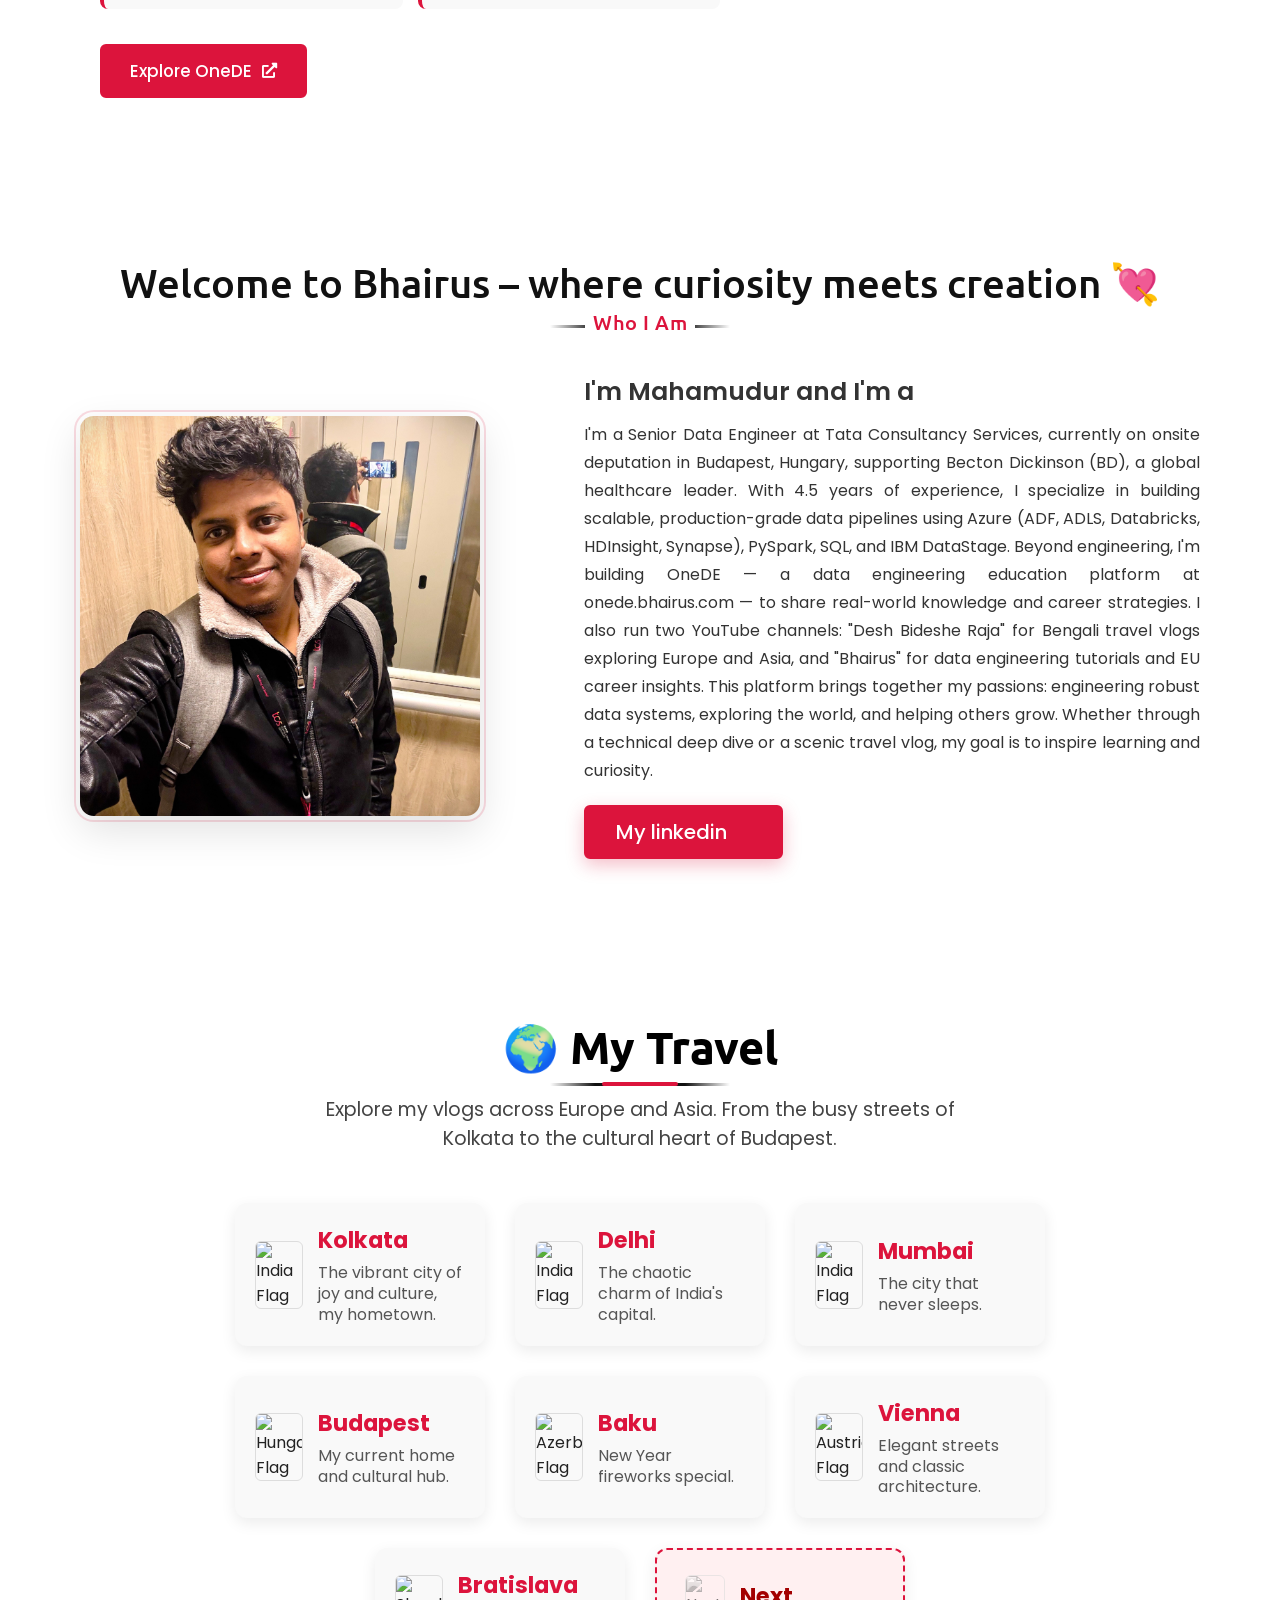
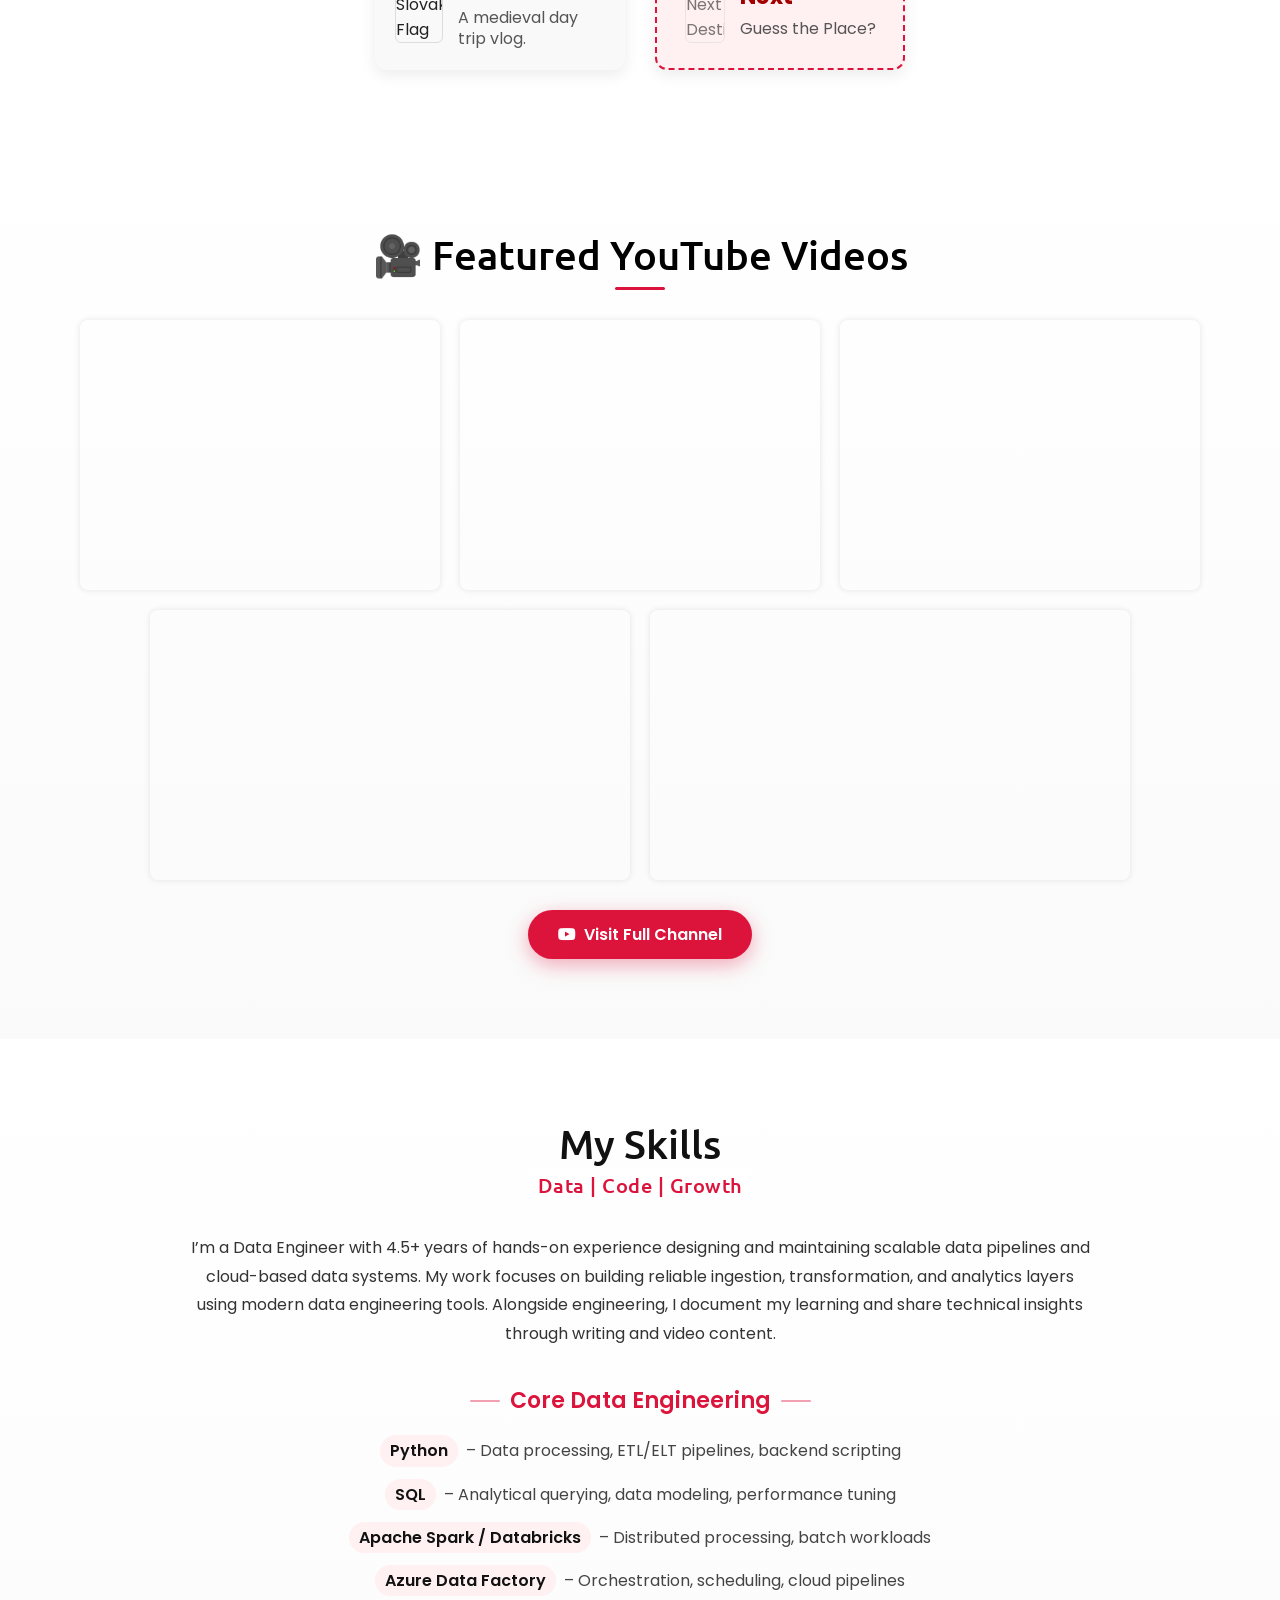
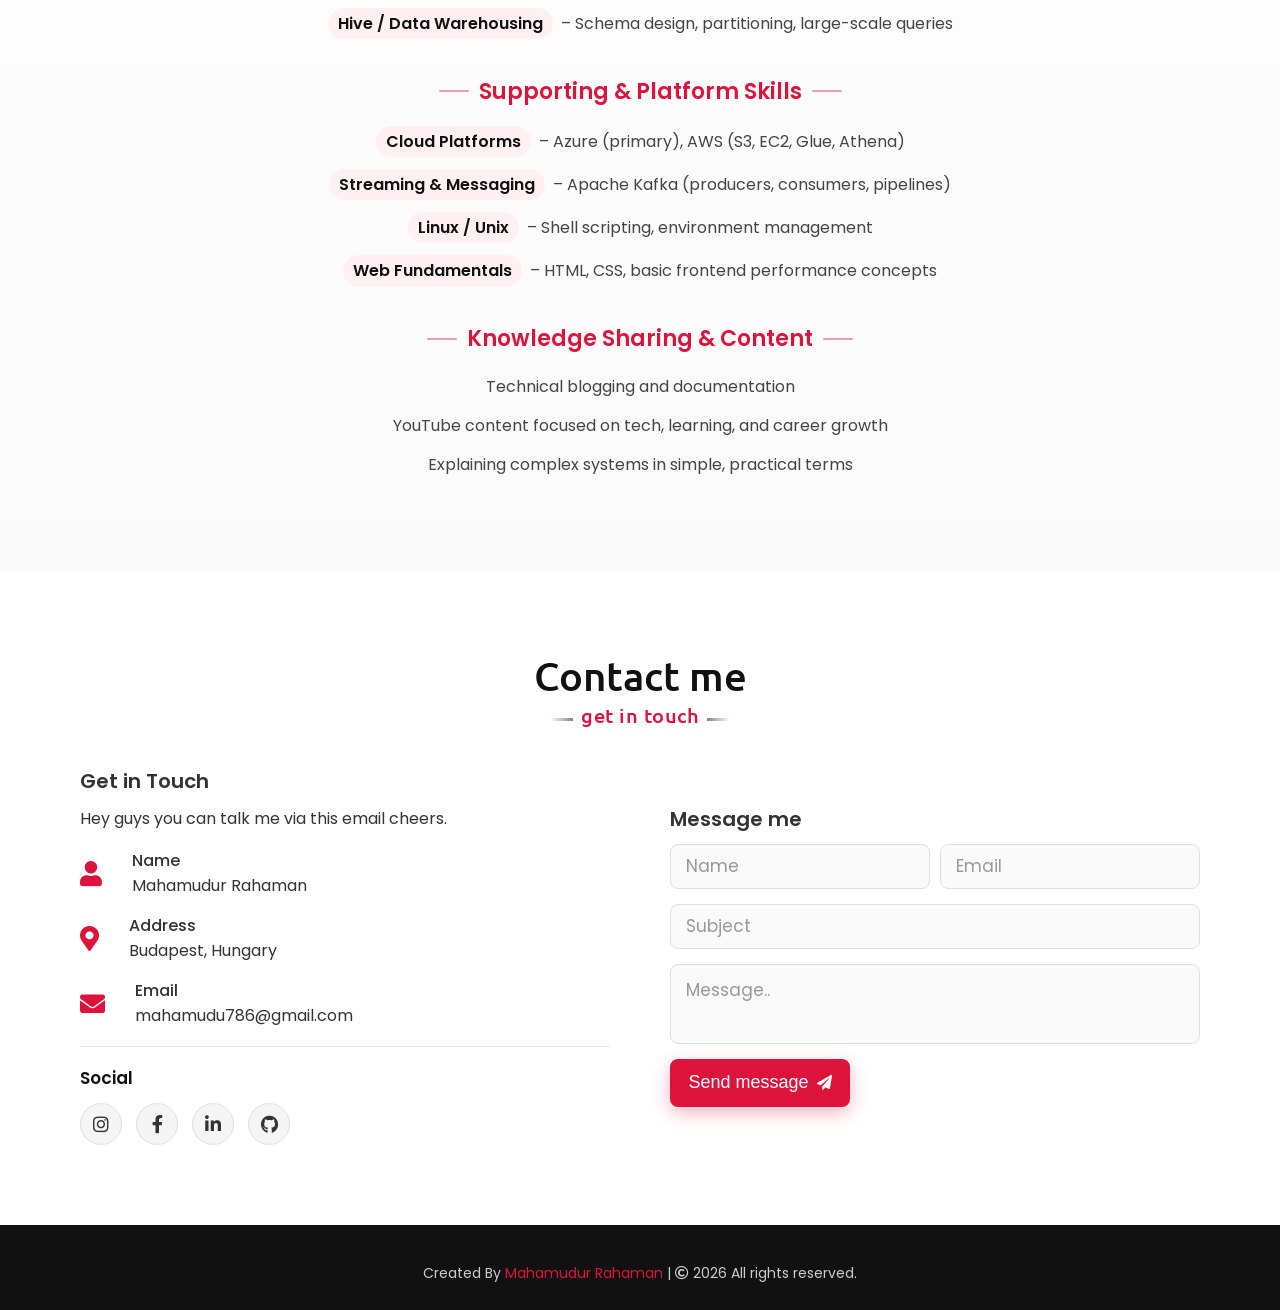
==== commit 3c7519a6: "Polish site UX, OneDE, contact socials, and reliability. Integrate OneDE on the home page with match" ====
--- a/index.html
+++ b/index.html
@@ -34,17 +34,58 @@
 	
 	<!-- Canonical URL -->
 	<link rel="canonical" href="https://bhairus.com/">
+
+	<!-- Reveal-on-scroll bootstrap (inline, no external deps).
+	     Adds `reveal-ready` to <html> only if this script actually runs, so
+	     sections stay visible if JS is blocked. Has a 4s failsafe that forces
+	     all .reveal sections visible regardless of observer state. -->
+	<script>
+	(function(){
+	  document.documentElement.classList.add('reveal-ready');
+	  function showAll(els){
+	    for(var i=0; i<els.length; i++){ els[i].classList.add('visible'); }
+	  }
+	  function init(){
+	    var els = document.querySelectorAll('.reveal');
+	    if(!els.length) return;
+	    var reduced = window.matchMedia && window.matchMedia('(prefers-reduced-motion: reduce)').matches;
+	    if(reduced || !('IntersectionObserver' in window)){
+	      showAll(els);
+	      return;
+	    }
+	    var obs = new IntersectionObserver(function(entries){
+	      for(var n=0; n<entries.length; n++){
+	        if(entries[n].isIntersecting){
+	          entries[n].target.classList.add('visible');
+	          obs.unobserve(entries[n].target);
+	        }
+	      }
+	    }, { threshold: 0.12, rootMargin: '0px 0px -60px 0px' });
+	    for(var j=0; j<els.length; j++){ obs.observe(els[j]); }
+	    /* Failsafe: nothing should ever remain invisible */
+	    setTimeout(function(){ showAll(els); }, 4000);
+	  }
+	  if(document.readyState === 'loading'){
+	    document.addEventListener('DOMContentLoaded', init);
+	  } else {
+	    init();
+	  }
+	})();
+	</script>
 </head>
 <body>
-    <div class="scroll-up-btn">
+    <a href="#main" class="skip-link">Skip to main content</a>
+    <div class="scroll-progress" id="scrollProgress" aria-hidden="true"></div>
+    <div class="scroll-up-btn" role="button" tabindex="0" aria-label="Scroll to top">
         <i class="fas fa-angle-up"></i>
     </div>
-    <nav class="navbar">
+    <nav class="navbar" aria-label="Primary">
         <div class="max-width">
             <div class="logo"><a href="/">Bhai<span>Rus.</span></a></div>
             <ul class="menu">
                 <li><a href="#home" class="menu-btn">Home</a></li> 
                 <li><a href="#about" class="menu-btn">About</a></li>
+                <li><a href="#onede" class="menu-btn">OneDE</a></li>
 				<li><a href="Projects/" class="menu-btn">Projects</a></li>
                 <li><a href="Blogs/" class="menu-btn">Blog</a></li>
                 <li><a href="Resources/" class="menu-btn">Resources</a></li>
@@ -56,6 +97,7 @@
         </div>
     </nav>
 
+    <main id="main">
     <!-- home section start -->
     <section class="home" id="home">
       <div class="max-width">
@@ -64,14 +106,68 @@
                 <div class="text-1">Hello, my name is</div>
                 <div class="text-2">Mahamudur Rahaman</div>
                 <div class="text-3">And I'm a <span class="typing"></span></div>
-                <a href="https://www.youtube.com/Bhairus" target="_blank" rel="noopener noreferrer">Watch me</a>
+                <a href="https://www.youtube.com/@Bhairus" target="_blank" rel="noopener noreferrer" aria-label="Watch me on YouTube">
+                    <i class="fab fa-youtube" aria-hidden="true"></i> Watch me
+                </a>
             </div>
           </div>
       </div>
+      <a href="#about" class="scroll-indicator" aria-label="Scroll down to About section">
+          <span>Scroll</span>
+          <span class="mouse" aria-hidden="true"></span>
+      </a>
     </section>
 
+<!-- OneDE section start -->
+    <section class="onede-section reveal" id="onede">
+        <div class="max-width">
+            <h2 class="title">🎓 OneDE - Data Engineering Education Platform</h2>
+            <div class="onede-content">
+                <div class="onede-text">
+                    <h3>Building the Future of Data Engineering Learning</h3>
+                    <p>
+                        OneDE is my passion project — a comprehensive platform designed to help aspiring and practicing data engineers master the skills that matter. 
+                        From foundational concepts to advanced cloud architectures, OneDE breaks down complex data engineering topics into clear, actionable learning paths.
+                    </p>
+                    <p>
+                        Born from my own journey through the data engineering landscape, OneDE focuses on real-world skills: Azure data pipelines, 
+                        PySpark transformations, SQL optimization, system design, and the technical depth needed to build production-grade data systems.
+                    </p>
+                    <div class="onede-features">
+                        <div class="feature-item">
+                            <i class="fas fa-code"></i>
+                            <span>Hands-on Projects</span>
+                        </div>
+                        <div class="feature-item">
+                            <i class="fas fa-graduation-cap"></i>
+                            <span>Structured Learning</span>
+                        </div>
+                        <div class="feature-item">
+                            <i class="fas fa-cloud"></i>
+                            <span>Cloud-Native Focus</span>
+                        </div>
+                        <div class="feature-item">
+                            <i class="fas fa-rocket"></i>
+                            <span>Career-Ready Skills</span>
+                        </div>
+                    </div>
+                    <a href="https://onede.bhairus.com/" target="_blank" rel="noopener noreferrer" class="onede-btn">
+                        Explore OneDE <i class="fas fa-external-link-alt"></i>
+                    </a>
+                </div>
+                <div class="onede-visual">
+                    <div class="onede-card">
+                        <i class="fas fa-database"></i>
+                        <h4>Master Data Engineering</h4>
+                        <p>Learn by building real data pipelines, not just watching tutorials</p>
+                    </div>
+                </div>
+            </div>
+        </div>
+    </section>
+
 <!-- about section start -->
-    <section class="about" id="about">
+    <section class="about reveal" id="about">
         <div class="max-width">
             <h2 class="title">Welcome to Bhairus – where curiosity meets creation 💘</h2>
             <div class="about-content">
@@ -80,12 +176,11 @@
                 </div>
                 <div class="column right">
                     <div class="text">I'm Mahamudur and I'm a <span class="typing-2"></span></div>
-                    <p> I am a passionate Data Engineer and travel content creator based in Budapest.With over 4 years of experience in building robust data pipelines and scalable data systems,I specialize in tools and platforms like Azure Data Factory, Apache Spark, Hadoop, Hive, Unix, and Python.
-
-Beyond tech,I run Bhairus, a growing YouTube channel where I share travel vlogs, tech insights, finance tips, and educational content in Hinglish. My goal is to inspire learning and exploration – whether through a scenic vlog in the old Baku or a deep dive into modern data architecture.
-
-This platform brings together everything I love – from engineering powerful data solutions to exploring the world and helping others grow. Let’s build, learn, and travel together.
-
+                    <p>I'm a Senior Data Engineer at Tata Consultancy Services, currently on onsite deputation in Budapest, Hungary, supporting Becton Dickinson (BD), a global healthcare leader. With 4.5 years of experience, I specialize in building scalable, production-grade data pipelines using Azure (ADF, ADLS, Databricks, HDInsight, Synapse), PySpark, SQL, and IBM DataStage.
+
+Beyond engineering, I'm building OneDE — a data engineering education platform at onede.bhairus.com — to share real-world knowledge and career strategies. I also run two YouTube channels: "Desh Bideshe Raja" for Bengali travel vlogs exploring Europe and Asia, and "Bhairus" for data engineering tutorials and EU career insights.
+
+This platform brings together my passions: engineering robust data systems, exploring the world, and helping others grow. Whether through a technical deep dive or a scenic travel vlog, my goal is to inspire learning and curiosity.
 </p>
                 <a href="https://www.linkedin.com/in/bhairus/" target="_blank" rel="noopener noreferrer">My linkedin</a>
                 </div>
@@ -95,7 +190,7 @@
 
 <!-- about Travel start -->
 
-<section class="travel" id="travel">
+<section class="travel reveal" id="travel">
   <div class="max-width">
     <h2 class="title">🌍 My Travel</h2>
     <p class="subtitle">
@@ -173,24 +268,26 @@
 
 
 <!-- Featured YouTube Videos Section -->
-<section class="youtube" id="youtube">
+<section class="youtube reveal" id="youtube">
   <div class="max-width">
     <h2 class="title">🎥 Featured YouTube Videos</h2>
 
     <div class="iframes-container">
-      <iframe src="https://www.youtube.com/embed/luxQ3_8WYuY?si=pt8SzKQ-I41RRyLh" title="YouTube video player" frameborder="0" allowfullscreen></iframe>
-      <iframe src="https://www.youtube.com/embed/uAx6IPLhCSI?si=EwtNU8i4zUf97lTr" title="YouTube video player" frameborder="0" allowfullscreen></iframe>
-      <iframe src="https://www.youtube.com/embed/IcQXB3ri7DA?si=D_TINcZiCuM9D-OZ" title="YouTube video player" frameborder="0" allowfullscreen></iframe>
-      <iframe src="https://www.youtube.com/embed/WYFHptaAJq4?si=1kXuLmG2Dyfqhj0R" title="YouTube video player" frameborder="0" allowfullscreen></iframe>
-	  <iframe src="https://www.youtube.com/embed/DUGhgwdxRqs?si=lTBm25ko72jblmDn" title="YouTube video player" frameborder="0"  allowfullscreen></iframe>
+      <iframe src="https://www.youtube.com/embed/luxQ3_8WYuY?si=pt8SzKQ-I41RRyLh" title="Bhairus YouTube video 1" frameborder="0" loading="lazy" allow="accelerometer; autoplay; clipboard-write; encrypted-media; gyroscope; picture-in-picture" allowfullscreen></iframe>
+      <iframe src="https://www.youtube.com/embed/uAx6IPLhCSI?si=EwtNU8i4zUf97lTr" title="Bhairus YouTube video 2" frameborder="0" loading="lazy" allow="accelerometer; autoplay; clipboard-write; encrypted-media; gyroscope; picture-in-picture" allowfullscreen></iframe>
+      <iframe src="https://www.youtube.com/embed/IcQXB3ri7DA?si=D_TINcZiCuM9D-OZ" title="Bhairus YouTube video 3" frameborder="0" loading="lazy" allow="accelerometer; autoplay; clipboard-write; encrypted-media; gyroscope; picture-in-picture" allowfullscreen></iframe>
+      <iframe src="https://www.youtube.com/embed/WYFHptaAJq4?si=1kXuLmG2Dyfqhj0R" title="Bhairus YouTube video 4" frameborder="0" loading="lazy" allow="accelerometer; autoplay; clipboard-write; encrypted-media; gyroscope; picture-in-picture" allowfullscreen></iframe>
+      <iframe src="https://www.youtube.com/embed/DUGhgwdxRqs?si=lTBm25ko72jblmDn" title="Bhairus YouTube video 5" frameborder="0" loading="lazy" allow="accelerometer; autoplay; clipboard-write; encrypted-media; gyroscope; picture-in-picture" allowfullscreen></iframe>
     </div>
 
-    <a href="https://www.youtube.com/@Bhairus" target="_blank" rel="noopener noreferrer">Visit Full Channel ➡️</a>
+    <a href="https://www.youtube.com/@Bhairus" target="_blank" rel="noopener noreferrer">
+      <i class="fab fa-youtube" aria-hidden="true"></i> Visit Full Channel
+    </a>
   </div>
 </section>
 
 <!-- skills section start -->
-<section class="skills-education" id="skills">
+<section class="skills-education reveal" id="skills">
   <div class="max-width">
     <h2 class="title">My Skills</h2>
 
@@ -236,7 +333,7 @@
 
 
 <!-- contact section start -->
-    <section class="contact" id="contact">
+    <section class="contact reveal" id="contact">
         <div class="max-width">
             <h2 class="title">Contact me</h2>
             <div class="contact-content">
@@ -255,7 +352,7 @@
                             <i class="fas fa-map-marker-alt"></i>
                             <div class="info">
                                 <div class="head">Address</div>
-                                <div class="sub-title">Kolkata,West Bengal</div>
+                                <div class="sub-title">Budapest, Hungary</div>
                             </div>
                         </div>
                         <div class="row">
@@ -264,6 +361,23 @@
                                 <div class="head">Email</div>
                                 <div class="sub-title">mahamudu786@gmail.com</div>
                             </div>
+                        </div>
+                    </div>
+                    <div class="contact-social-wrap">
+                        <div class="contact-social-label">Social</div>
+                        <div class="contact-social" aria-label="Social media links">
+                            <a href="https://www.instagram.com/bayek_bhai/" target="_blank" rel="noopener noreferrer" aria-label="Instagram">
+                                <i class="fab fa-instagram" aria-hidden="true"></i>
+                            </a>
+                            <a href="https://www.facebook.com/warning786" target="_blank" rel="noopener noreferrer" aria-label="Facebook">
+                                <i class="fab fa-facebook-f" aria-hidden="true"></i>
+                            </a>
+                            <a href="https://www.linkedin.com/in/bhairus/" target="_blank" rel="noopener noreferrer" aria-label="LinkedIn">
+                                <i class="fab fa-linkedin-in" aria-hidden="true"></i>
+                            </a>
+                            <a href="https://github.com/mahamudur786" target="_blank" rel="noopener noreferrer" aria-label="GitHub">
+                                <i class="fab fa-github" aria-hidden="true"></i>
+                            </a>
                         </div>
                     </div>
                 </div>
@@ -293,9 +407,11 @@
         </div>
     </section>
 
+    </main>
+
     <!-- footer section start -->
     <footer>
-        <span>Created By <a href="https://www.linkedin.com/in/bhairus/" target="_blank" rel="noopener noreferrer">Mahamudur Rahaman</a> | <span class="far fa-copyright"></span> 2025 All rights reserved.</span>
+        <span>Created By <a href="https://www.linkedin.com/in/bhairus/" target="_blank" rel="noopener noreferrer">Mahamudur Rahaman</a> | <span class="far fa-copyright"></span> 2026 All rights reserved.</span>
     </footer>
 
     <!-- Structured Data (JSON-LD) for SEO -->
@@ -321,9 +437,8 @@
       ],
       "address": {
         "@type": "PostalAddress",
-        "addressLocality": "Kolkata",
-        "addressRegion": "West Bengal",
-        "addressCountry": "IN"
+        "addressLocality": "Budapest",
+        "addressCountry": "HU"
       },
       "email": "mahamudu786@gmail.com",
       "description": "Data Engineer and travel content creator sharing tech insights, travel vlogs, and educational content."
--- a/style.css
+++ b/style.css
@@ -1,4 +1,25 @@
 /* Google Fonts are loaded via <link> tags in HTML for performance */
+
+/* Design tokens (palette unchanged — same crimson + white) */
+:root{
+    --primary: crimson;
+    --primary-dark: #a30000;
+    --primary-soft: #fff0f1;
+    --primary-glow: rgba(220, 20, 60, 0.25);
+    --text-dark: #111;
+    --text-medium: #333;
+    --text-light: #555;
+    --text-muted: #666;
+    --bg-light: #f9f9f9;
+    --border-light: #e0e0e0;
+    --shadow-sm: 0 5px 15px rgba(0, 0, 0, 0.08);
+    --shadow-md: 0 10px 25px rgba(0, 0, 0, 0.12);
+    --shadow-crimson: 0 10px 30px rgba(220, 20, 60, 0.18);
+    --transition: 0.3s ease;
+    --transition-slow: 0.5s ease;
+    --radius: 12px;
+    --radius-sm: 6px;
+}
 
 *{
     margin: 0;
@@ -11,6 +32,11 @@
     width: 100%;
     overflow-x: hidden;
 }
+body{
+    -webkit-font-smoothing: antialiased;
+    -moz-osx-font-smoothing: grayscale;
+    color: var(--text-medium);
+}
 img{
     max-width: 100%;
     height: auto;
@@ -20,6 +46,82 @@
     scroll-behavior: smooth;
 }
 
+/* Selection styling — crimson highlight */
+::selection{
+    background: var(--primary);
+    color: #fff;
+}
+
+/* Global keyboard focus ring (accessibility) */
+:focus-visible{
+    outline: 3px solid var(--primary);
+    outline-offset: 3px;
+    border-radius: 4px;
+}
+
+/* Skip to content link (a11y) */
+.skip-link{
+    position: absolute;
+    top: -80px;
+    left: 0;
+    background: var(--primary);
+    color: #fff;
+    padding: 12px 18px;
+    z-index: 10000;
+    font-weight: 600;
+    border-radius: 0 0 8px 0;
+    transition: top 0.2s ease;
+}
+.skip-link:focus{
+    top: 0;
+}
+
+/* Scroll progress bar */
+.scroll-progress{
+    position: fixed;
+    top: 0;
+    left: 0;
+    height: 3px;
+    width: 0%;
+    background: linear-gradient(90deg, var(--primary), #ff5577);
+    z-index: 10000;
+    transition: width 0.1s linear;
+    box-shadow: 0 0 8px var(--primary-glow);
+}
+
+/* Section reveal on scroll — progressive enhancement.
+   By default sections are FULLY VISIBLE so the site works without JS.
+   The hidden initial state only applies when the inline head script
+   has added `reveal-ready` to <html>, proving JS is alive. */
+.reveal{
+    transition: opacity 0.7s ease, transform 0.7s ease;
+}
+html.reveal-ready .reveal:not(.visible){
+    opacity: 0;
+    transform: translateY(24px);
+    will-change: opacity, transform;
+}
+.reveal.visible{
+    opacity: 1;
+    transform: translateY(0);
+}
+
+/* Respect reduced motion preferences */
+@media (prefers-reduced-motion: reduce){
+    *,
+    *::before,
+    *::after{
+        animation-duration: 0.001ms !important;
+        animation-iteration-count: 1 !important;
+        transition-duration: 0.001ms !important;
+        scroll-behavior: auto !important;
+    }
+    .reveal{
+        opacity: 1;
+        transform: none;
+    }
+}
+
 /* custom scroll bar */
 ::-webkit-scrollbar {
     width: 10px;
@@ -47,7 +149,7 @@
     padding: 0 80px;
     margin: auto;
 }
-.about, .travel, .youtube, .skills, .teams, .contact, .blogs-section, footer{
+.about, .travel, .youtube, .skills, .teams, .contact, .blogs-section, .onede-section, footer{
     font-family: 'Poppins', sans-serif;
 }
 .about .about-content,
@@ -67,6 +169,7 @@
     margin-bottom: 45px;
     padding-bottom: 20px;
     font-family: 'Ubuntu', sans-serif;
+    color: var(--text-dark);
 }
 section .title::before{
     content: "";
@@ -75,9 +178,8 @@
     left: 50%;
     width: 180px;
     height: 3px;
-    background: #111;
+    background: linear-gradient(90deg, transparent 0%, #111 25%, #111 75%, transparent 100%);
     transform: translateX(-50%);
-    /* decorative only (don't block taps/selection) */
     pointer-events: none;
 }
 section .title::after{
@@ -86,10 +188,11 @@
     left: 50%;
     font-size: 20px;
     color: crimson;
-    padding: 0 5px;
+    padding: 0 8px;
     background: #fff;
     transform: translateX(-50%);
-    /* decorative only (don't block taps/selection) */
+    font-weight: 500;
+    letter-spacing: 0.5px;
     pointer-events: none;
 }
 
@@ -100,13 +203,16 @@
     z-index: 999;
     padding: 30px 0;
     font-family: 'Ubuntu', sans-serif;
-    transition: all 0.3s ease;
+    transition: padding 0.3s ease, background 0.3s ease, box-shadow 0.3s ease, backdrop-filter 0.3s ease;
     /* Fallback so navbar stays visible after back/forward navigation (bfcache) when hero may not repaint */
     background: rgba(11, 9, 9, 0.15);
+    backdrop-filter: blur(4px);
+    -webkit-backdrop-filter: blur(4px);
 }
 .navbar-colored{
-    background: rgba(17, 17, 17, 0.98);
-    backdrop-filter: blur(10px);
+    background: rgba(17, 17, 17, 0.92);
+    backdrop-filter: blur(12px);
+    -webkit-backdrop-filter: blur(12px);
     padding: 20px 0;
     box-shadow: 0 2px 15px rgba(0, 0, 0, 0.15);
 }
@@ -119,10 +225,11 @@
 .navbar.sticky{
     padding: 15px 0;
     background: crimson;
+    box-shadow: 0 4px 20px rgba(220, 20, 60, 0.35);
 }
 .navbar-colored.sticky{
     background: crimson;
-    box-shadow: 0 2px 15px rgba(220, 20, 60, 0.3);
+    box-shadow: 0 4px 20px rgba(220, 20, 60, 0.35);
 }
 .navbar-colored.sticky .menu li a:hover{
     color: #fff;
@@ -139,10 +246,16 @@
     color: #fff;
     font-size: 35px;
     font-weight: 600;
+    display: inline-flex;
+    align-items: center;
+    transition: transform 0.3s ease;
+}
+.navbar .logo a:hover{
+    transform: translateY(-1px);
 }
 .navbar .logo a span{
     color: crimson;
-    transition: all 0.3s ease;
+    transition: color 0.3s ease;
 }
 .navbar.sticky .logo a span{
     color: #fff;
@@ -152,18 +265,50 @@
     display: inline-block;
 }
 .navbar .menu li a{
-    display: block;
+    display: inline-block;
+    position: relative;
     color: #fff;
     font-size: 18px;
     font-weight: 500;
     margin-left: 25px;
+    padding: 4px 2px;
     transition: color 0.3s ease;
+}
+.navbar .menu li a::after{
+    content: "";
+    position: absolute;
+    left: 50%;
+    bottom: 0;
+    width: 0;
+    height: 2px;
+    background: crimson;
+    transition: width 0.3s ease, left 0.3s ease;
+    border-radius: 2px;
 }
 .navbar .menu li a:hover{
     color: crimson;
 }
+.navbar .menu li a:hover::after{
+    width: 100%;
+    left: 0;
+}
 .navbar.sticky .menu li a:hover{
     color: #fff;
+}
+.navbar.sticky .menu li a::after,
+.navbar-colored.sticky .menu li a::after{
+    background: #fff;
+}
+.navbar .menu li a.active{
+    color: crimson;
+}
+.navbar.sticky .menu li a.active,
+.navbar-colored.sticky .menu li a.active{
+    color: #fff;
+}
+.navbar .menu li a.active::after{
+    width: 100%;
+    left: 0;
 }
 
 /* menu btn styling -----------------------------------------------------------------------------------------> */
@@ -175,22 +320,22 @@
 }
 .scroll-up-btn{
     position: fixed;
-    height: 45px;
-    width: 42px;
+    height: 46px;
+    width: 46px;
     background: crimson;
     right: 30px;
     bottom: 10px;
     text-align: center;
-    line-height: 45px;
+    line-height: 46px;
     color: #fff;
     z-index: 9999;
-    font-size: 30px;
-    border-radius: 6px;
-    border-bottom-width: 2px;
+    font-size: 26px;
+    border-radius: 50%;
     cursor: pointer;
     opacity: 0;
     pointer-events: none;
-    transition: all 0.3s ease;
+    box-shadow: 0 8px 22px rgba(220, 20, 60, 0.4);
+    transition: opacity 0.3s ease, bottom 0.3s ease, transform 0.3s ease, box-shadow 0.3s ease;
 }
 .scroll-up-btn.show{
     bottom: 30px;
@@ -198,12 +343,14 @@
     pointer-events: auto;
 }
 .scroll-up-btn:hover{
-    filter: brightness(90%);
+    transform: translateY(-4px);
+    box-shadow: 0 12px 28px rgba(220, 20, 60, 0.55);
 }
 
 
 /* home section styling -----------------------------------------------------------------------------------------> */
 .home{
+    position: relative;
     display: flex;
     align-items: center;
     justify-content: center;
@@ -216,6 +363,75 @@
     font-family: 'Ubuntu', sans-serif;
     /* scroll instead of fixed for better performance; fixed can cause slowness on mobile/tablet */
     background-attachment: scroll;
+    overflow: hidden;
+}
+/* subtle dark gradient overlay for better text contrast (palette unchanged) */
+.home::before{
+    content: "";
+    position: absolute;
+    inset: 0;
+    background: linear-gradient(120deg, rgba(0,0,0,0.55) 0%, rgba(0,0,0,0.25) 55%, rgba(0,0,0,0.05) 100%);
+    z-index: 1;
+    pointer-events: none;
+}
+.home .max-width{
+    position: relative;
+    z-index: 2;
+}
+.home > *{
+    z-index: 2;
+}
+.home > *:not(.scroll-indicator){
+    position: relative;
+}
+
+/* Animated scroll-down indicator */
+.scroll-indicator{
+    position: absolute;
+    left: 50%;
+    bottom: 30px;
+    transform: translateX(-50%);
+    z-index: 2;
+    color: #fff;
+    display: flex;
+    flex-direction: column;
+    align-items: center;
+    gap: 8px;
+    font-size: 12px;
+    letter-spacing: 2px;
+    text-transform: uppercase;
+    opacity: 0.85;
+    animation: scrollHintFade 1.6s ease-in-out infinite alternate;
+}
+.scroll-indicator .mouse{
+    width: 26px;
+    height: 42px;
+    border: 2px solid #fff;
+    border-radius: 14px;
+    position: relative;
+}
+.scroll-indicator .mouse::before{
+    content: "";
+    position: absolute;
+    top: 8px;
+    left: 50%;
+    width: 4px;
+    height: 8px;
+    background: #fff;
+    border-radius: 2px;
+    transform: translateX(-50%);
+    animation: scrollWheel 1.6s ease-in-out infinite;
+}
+@keyframes scrollWheel{
+    0%   { transform: translate(-50%, 0); opacity: 1; }
+    100% { transform: translate(-50%, 14px); opacity: 0; }
+}
+@keyframes scrollHintFade{
+    from { opacity: 0.5; }
+    to   { opacity: 1; }
+}
+@media (max-width: 690px){
+    .scroll-indicator{ display: none; }
 }
 .home .max-width{
   width: 100%;
@@ -242,34 +458,46 @@
 
 .home .home-content .text-1{
     font-size: 27px;
+    text-shadow: 0 2px 8px rgba(0, 0, 0, 0.4);
 }
 .home .home-content .text-2{
     font-size: 75px;
     font-weight: 600;
+    text-shadow: 0 3px 12px rgba(0, 0, 0, 0.5);
+    line-height: 1.1;
 }
 .home .home-content .text-3{
     font-size: 40px;
     margin: 5px 0;
+    text-shadow: 0 2px 10px rgba(0, 0, 0, 0.45);
 }
 .home .home-content .text-3 span{
     color: crimson;
     font-weight: 500;
 }
 .home .home-content a{
-    display: inline-block;
+    display: inline-flex;
+    align-items: center;
+    gap: 10px;
     background: crimson;
     color: #fff;
     font-size: 25px;
     padding: 12px 36px;
     margin-top: 20px;
-    font-weight: 400;
+    font-weight: 500;
     border-radius: 6px;
     border: 2px solid crimson;
-    transition: all 0.3s ease;
+    transition: transform 0.25s ease, background 0.3s ease, color 0.3s ease, box-shadow 0.3s ease;
+    box-shadow: 0 8px 24px rgba(220, 20, 60, 0.35);
 }
 .home .home-content a:hover{
     color: crimson;
-    background: none;
+    background: rgba(255, 255, 255, 0.1);
+    transform: translateY(-2px);
+    box-shadow: 0 12px 30px rgba(220, 20, 60, 0.5);
+}
+.home .home-content a:active{
+    transform: translateY(0);
 }
 
 /* about section styling -----------------------------------------------------------------------------------------> */
@@ -283,7 +511,13 @@
     height: 400px;
     width: 400px;
     object-fit: cover;
-    border-radius: 6px;
+    border-radius: 14px;
+    box-shadow: 0 14px 40px rgba(0, 0, 0, 0.12), 0 0 0 4px #fff, 0 0 0 6px rgba(220, 20, 60, 0.15);
+    transition: transform 0.4s ease, box-shadow 0.4s ease;
+}
+.about .about-content .left img:hover{
+    transform: translateY(-6px) scale(1.01);
+    box-shadow: 0 22px 50px rgba(220, 20, 60, 0.22), 0 0 0 4px #fff, 0 0 0 6px rgba(220, 20, 60, 0.35);
 }
 .about .about-content .right{
     width: 55%;
@@ -298,9 +532,13 @@
 }
 .about .about-content .right p{
     text-align: justify;
+    line-height: 1.75;
+    color: var(--text-medium);
 }
 .about .about-content .right a{
-    display: inline-block;
+    display: inline-flex;
+    align-items: center;
+    gap: 10px;
     background: crimson;
     color: #fff;
     font-size: 20px;
@@ -309,11 +547,20 @@
     margin-top: 20px;
     border-radius: 6px;
     border: 2px solid crimson;
-    transition: all 0.3s ease;
+    transition: background 0.3s ease, color 0.3s ease, transform 0.25s ease, box-shadow 0.3s ease;
+    box-shadow: 0 6px 18px rgba(220, 20, 60, 0.28);
 }
 .about .about-content .right a:hover{
     color: crimson;
     background: none;
+    transform: translateY(-2px);
+    box-shadow: 0 10px 24px rgba(220, 20, 60, 0.18);
+}
+.about .about-content .right a::after{
+    content: "\f08e";
+    font-family: "Font Awesome 5 Free";
+    font-weight: 900;
+    font-size: 14px;
 }
 
 /* skills section styling-----------------------------------------------------------------------------------------> */
@@ -327,6 +574,7 @@
 
 .skills-education{
   font-family: 'Poppins', sans-serif;
+  background: linear-gradient(180deg, #fff 0%, #fafafa 100%);
 }
 
 @media screen and (max-width: 480px) {
@@ -361,8 +609,21 @@
   font-size: 22px;
   font-weight: 600;
   color: crimson;
-  margin-bottom: 15px;
+  margin-bottom: 18px;
   font-family: 'Poppins', sans-serif;
+  display: inline-flex;
+  align-items: center;
+  gap: 10px;
+}
+.skills-education .skills-group h3::before,
+.skills-education .skills-group h3::after{
+  content: "";
+  display: inline-block;
+  width: 30px;
+  height: 2px;
+  background: crimson;
+  opacity: 0.4;
+  border-radius: 2px;
 }
 
 .skills-education .skills-lines{
@@ -371,16 +632,25 @@
 }
 
 .skills-education .skill-line{
-  margin: 0 0 10px;
+  margin: 0 0 12px;
   font-size: 16px;
   line-height: 1.7;
   color: #444;
   text-align: center;
+  transition: transform 0.25s ease;
+}
+.skills-education .skill-line:hover{
+  transform: translateX(2px);
 }
 
 .skills-education .skill-line strong{
   color: #111;
   font-weight: 600;
+  display: inline-block;
+  padding: 2px 10px;
+  background: var(--primary-soft);
+  border-radius: 999px;
+  margin-right: 4px;
 }
 
 /* Responsive */
@@ -668,6 +938,44 @@
 .contact .contact-content .info .sub-title{
     color: #333;
 }
+/* Contact social row — matches footer footer-social (circles + crimson hover) on light bg */
+.contact .contact-social-wrap{
+    margin-top: 8px;
+    padding-top: 18px;
+    border-top: 1px solid #e8e8e8;
+}
+.contact .contact-social-label{
+    font-size: 17px;
+    font-weight: 600;
+    color: #111;
+    margin-bottom: 12px;
+}
+.contact .contact-social{
+    display: flex;
+    flex-wrap: wrap;
+    align-items: center;
+    gap: 14px;
+}
+.contact .contact-social a{
+    display: inline-flex;
+    align-items: center;
+    justify-content: center;
+    width: 42px;
+    height: 42px;
+    border-radius: 50%;
+    background: #f5f5f5;
+    color: #333;
+    font-size: 18px;
+    transition: background 0.3s ease, color 0.3s ease, transform 0.25s ease, box-shadow 0.3s ease, border-color 0.3s ease;
+    border: 1px solid #e0e0e0;
+}
+.contact .contact-social a:hover{
+    background: crimson;
+    color: #fff;
+    border-color: crimson;
+    transform: translateY(-3px);
+    box-shadow: 0 8px 20px rgba(220, 20, 60, 0.4);
+}
 .contact .right form .fields{
     display: flex;
 }
@@ -688,20 +996,32 @@
 .contact .right form .textarea textarea{
     height: 100%;
     width: 100%;
-    border: 1px solid lightgrey;
-    border-radius: 6px;
+    border: 1.5px solid #e0e0e0;
+    background: #fafafa;
+    border-radius: 8px;
     outline: none;
     padding: 0 15px;
     font-size: 17px;
     font-family: 'Poppins', sans-serif;
-    transition: all 0.3s ease;
+    transition: border-color 0.25s ease, box-shadow 0.25s ease, background 0.25s ease;
+    color: var(--text-dark);
+}
+.contact .right form .field input::placeholder,
+.contact .right form .textarea textarea::placeholder{
+    color: #999;
+}
+.contact .right form .field input:hover,
+.contact .right form .textarea textarea:hover{
+    border-color: #c8c8c8;
 }
 .contact .right form .field input:focus,
 .contact .right form .textarea textarea:focus{
-    border-color: #b3b3b3;
+    border-color: crimson;
+    background: #fff;
+    box-shadow: 0 0 0 4px rgba(220, 20, 60, 0.12);
 }
 .contact .right form .textarea textarea{
-  padding-top: 10px;
+  padding-top: 12px;
   resize: none;
 }
 .contact .right form .button-area{
@@ -710,35 +1030,86 @@
 }
 .right form .button-area button{
   color: #fff;
-  display: block;
-  width: 160px!important;
-  height: 45px;
+  display: inline-flex;
+  align-items: center;
+  justify-content: center;
+  gap: 8px;
+  width: 180px!important;
+  height: 48px;
   outline: none;
   font-size: 18px;
   font-weight: 500;
-  border-radius: 6px;
+  border-radius: 8px;
   cursor: pointer;
   flex-wrap: nowrap;
   background: crimson;
   border: 2px solid crimson;
-  transition: all 0.3s ease;
+  transition: background 0.3s ease, color 0.3s ease, transform 0.2s ease, box-shadow 0.3s ease;
+  box-shadow: 0 6px 18px rgba(220, 20, 60, 0.3);
+}
+.right form .button-area button::after{
+  content: "\f1d8";
+  font-family: "Font Awesome 5 Free";
+  font-weight: 900;
+  font-size: 15px;
+  transition: transform 0.3s ease;
 }
 .right form .button-area button:hover{
   color: crimson;
-  background: none;
+  background: #fff;
+  transform: translateY(-2px);
+  box-shadow: 0 10px 24px rgba(220, 20, 60, 0.18);
+}
+.right form .button-area button:hover::after{
+  transform: translateX(3px);
+}
+.right form .button-area button:active{
+  transform: translateY(0);
 }
 /* footer section styling */
 footer{
     background: #111;
-    padding: 15px 23px;
+    padding: 35px 23px 25px;
     color: #fff;
     text-align: center;
+    font-family: 'Poppins', sans-serif;
+}
+footer .footer-social{
+    display: flex;
+    justify-content: center;
+    gap: 18px;
+    margin-bottom: 18px;
+}
+footer .footer-social a{
+    display: inline-flex;
+    align-items: center;
+    justify-content: center;
+    width: 42px;
+    height: 42px;
+    border-radius: 50%;
+    background: rgba(255, 255, 255, 0.08);
+    color: #fff;
+    font-size: 18px;
+    transition: background 0.3s ease, color 0.3s ease, transform 0.25s ease, box-shadow 0.3s ease;
+    border: 1px solid rgba(255, 255, 255, 0.1);
+}
+footer .footer-social a:hover{
+    background: crimson;
+    color: #fff;
+    transform: translateY(-3px);
+    box-shadow: 0 8px 20px rgba(220, 20, 60, 0.4);
+}
+footer span{
+    font-size: 14px;
+    color: #ccc;
 }
 footer span a{
     color: crimson;
     text-decoration: none;
+    transition: color 0.3s ease;
 }
 footer span a:hover{
+    color: #fff;
     text-decoration: underline;
 }
 
@@ -760,6 +1131,12 @@
     .menu-btn{
         display: block;
         z-index: 999;
+    }
+    .menu-btn i{
+        transition: transform 0.3s ease;
+    }
+    .menu-btn i.active{
+        transform: rotate(90deg);
     }
     .menu-btn i.active:before{
         content: "\f00d";
@@ -770,22 +1147,39 @@
         width: 100%;
         left: -100%;
         top: 0;
-        background: #111;
+        background: linear-gradient(135deg, #111 0%, #1a0a0a 100%);
         text-align: center;
         padding-top: 80px;
-        transition: all 0.3s ease;
+        transition: left 0.4s cubic-bezier(0.4, 0, 0.2, 1);
     }
     .navbar .menu.active{
         left: 0;
     }
     .navbar .menu li{
         display: block;
-    }
+        opacity: 0;
+        transform: translateY(15px);
+        transition: opacity 0.4s ease, transform 0.4s ease;
+    }
+    .navbar .menu.active li{
+        opacity: 1;
+        transform: translateY(0);
+    }
+    .navbar .menu.active li:nth-child(1){ transition-delay: 0.08s; }
+    .navbar .menu.active li:nth-child(2){ transition-delay: 0.14s; }
+    .navbar .menu.active li:nth-child(3){ transition-delay: 0.20s; }
+    .navbar .menu.active li:nth-child(4){ transition-delay: 0.26s; }
+    .navbar .menu.active li:nth-child(5){ transition-delay: 0.32s; }
+    .navbar .menu.active li:nth-child(6){ transition-delay: 0.38s; }
+    .navbar .menu.active li:nth-child(7){ transition-delay: 0.44s; }
     .navbar .menu li a{
         display: inline-block;
         margin: 20px 0;
         font-size: 25px;
     }
+    .navbar .menu li a::after{
+        display: none;
+    }
     .home .home-content .text-2{
         font-size: 70px;
     }
@@ -872,17 +1266,17 @@
     .scroll-up-btn{
         right: 15px;
         bottom: 15px;
-        height: 38px;
-        width: 35px;
-        font-size: 23px;
-        line-height: 38px;
+        height: 40px;
+        width: 40px;
+        font-size: 22px;
+        line-height: 40px;
     }
 }
 
 /* YouTube Section Styling */
 .youtube {
-  background-color: #fff; /* white background */
-  color: black;           /* black font color */
+  background: linear-gradient(180deg, #fff 0%, #fafafa 100%);
+  color: black;
   padding: 80px 0;
   text-align: center;
 }
@@ -949,19 +1343,23 @@
 
 /* Link to full channel styling */
 .youtube a {
-  display: inline-block;
+  display: inline-flex;
+  align-items: center;
+  gap: 8px;
   padding: 12px 30px;
   background: crimson;
   color: #fff;
   font-weight: 600;
   border-radius: 30px;
   text-decoration: none;
-  box-shadow: 0 0 10px crimson;
-  transition: background 0.3s ease;
+  box-shadow: 0 6px 20px rgba(220, 20, 60, 0.35);
+  transition: background 0.3s ease, transform 0.25s ease, box-shadow 0.3s ease;
 }
 
 .youtube a:hover {
   background: #a30000;
+  transform: translateY(-3px);
+  box-shadow: 0 10px 26px rgba(220, 20, 60, 0.45);
 }
 
 /* Travel Section Styling */
@@ -1017,22 +1415,41 @@
 
 /* Individual travel card */
 .travel-card {
+  position: relative;
   background: #f9f9f9;
   border-radius: 12px;
-  box-shadow: 0 5px 15px rgba(0,0,0,0.1);
+  box-shadow: 0 5px 15px rgba(0,0,0,0.08);
   width: 250px;
   padding: 20px;
   text-align: left;
-  transition: transform 0.3s ease, box-shadow 0.3s ease;
+  transition: transform 0.3s ease, box-shadow 0.3s ease, background 0.3s ease;
   cursor: default;
   display: flex;
   align-items: center;
   gap: 15px;
+  overflow: hidden;
+}
+.travel-card::before{
+  content: "";
+  position: absolute;
+  left: 0;
+  top: 0;
+  height: 100%;
+  width: 4px;
+  background: crimson;
+  transform: scaleY(0);
+  transform-origin: bottom;
+  transition: transform 0.35s ease;
 }
 
 .travel-card:hover {
   transform: translateY(-8px);
-  box-shadow: 0 10px 25px rgba(220, 20, 60, 0.3);
+  box-shadow: 0 14px 30px rgba(220, 20, 60, 0.22);
+  background: #fff;
+}
+.travel-card:hover::before{
+  transform: scaleY(1);
+  transform-origin: top;
 }
 
 .travel-card .flag {
@@ -1041,6 +1458,10 @@
   border-radius: 6px;
   flex-shrink: 0;
   border: 1px solid #ddd;
+  transition: transform 0.35s ease;
+}
+.travel-card:hover .flag{
+  transform: scale(1.08) rotate(-3deg);
 }
 
 .travel-card .travel-info h3 {
@@ -1524,4 +1945,199 @@
 }
 
 
+/* OneDE Section Styling -----------------------------------------------------------------------------------------> */
+.onede-section {
+  background-color: #fff;
+  padding: 80px 20px;
+  color: #222;
+  text-align: center;
+}
+
+.onede-section .title {
+  color: #000;
+}
+
+.onede-section .title::after {
+  content: "Learn. Build. Grow.";
+  white-space: nowrap;
+  line-height: 1.2;
+}
+
+.onede-section .onede-content {
+  display: flex;
+  flex-wrap: wrap;
+  align-items: center;
+  justify-content: space-between;
+  gap: 40px;
+  max-width: 1100px;
+  margin: 0 auto;
+  text-align: left;
+}
+
+.onede-section .onede-text {
+  flex: 1 1 520px;
+  max-width: 620px;
+}
+
+.onede-section .onede-text h3 {
+  font-size: 1.8rem;
+  font-weight: 600;
+  color: #111;
+  margin-bottom: 18px;
+  line-height: 1.3;
+}
+
+.onede-section .onede-text p {
+  font-size: 1.05rem;
+  line-height: 1.7;
+  color: #333;
+  margin-bottom: 18px;
+  text-align: justify;
+}
+
+.onede-section .onede-features {
+  display: grid;
+  grid-template-columns: repeat(2, 1fr);
+  gap: 15px;
+  margin: 25px 0;
+}
+
+.onede-section .feature-item {
+  display: flex;
+  align-items: center;
+  gap: 12px;
+  background: #f9f9f9;
+  padding: 14px 18px;
+  border-radius: 8px;
+  border-left: 4px solid crimson;
+  transition: transform 0.3s ease, box-shadow 0.3s ease;
+}
+
+.onede-section .feature-item:hover {
+  transform: translateY(-3px);
+  box-shadow: 0 6px 18px rgba(220, 20, 60, 0.15);
+}
+
+.onede-section .feature-item i {
+  font-size: 1.4rem;
+  color: crimson;
+}
+
+.onede-section .feature-item span {
+  font-size: 1rem;
+  font-weight: 500;
+  color: #222;
+}
+
+.onede-section .onede-btn {
+  display: inline-flex;
+  align-items: center;
+  gap: 10px;
+  background: crimson;
+  color: #fff;
+  font-size: 1.05rem;
+  font-weight: 500;
+  padding: 12px 28px;
+  margin-top: 10px;
+  border-radius: 6px;
+  border: 2px solid crimson;
+  text-decoration: none;
+  transition: all 0.3s ease;
+}
+
+.onede-section .onede-btn:hover {
+  color: crimson;
+  background: none;
+}
+
+.onede-section .onede-btn i {
+  font-size: 0.95rem;
+}
+
+.onede-section .onede-visual {
+  flex: 1 1 320px;
+  max-width: 380px;
+  display: flex;
+  justify-content: center;
+}
+
+.onede-section .onede-card {
+  background: linear-gradient(135deg, #fff 0%, #fff5f6 100%);
+  border: 2px solid crimson;
+  border-radius: 14px;
+  padding: 40px 30px;
+  text-align: center;
+  width: 100%;
+  box-shadow: 0 10px 30px rgba(220, 20, 60, 0.15);
+  transition: transform 0.3s ease, box-shadow 0.3s ease;
+}
+
+.onede-section .onede-card:hover {
+  transform: translateY(-6px);
+  box-shadow: 0 14px 36px rgba(220, 20, 60, 0.25);
+}
+
+.onede-section .onede-card i {
+  font-size: 3.4rem;
+  color: crimson;
+  margin-bottom: 18px;
+}
+
+.onede-section .onede-card h4 {
+  font-size: 1.4rem;
+  font-weight: 600;
+  color: #111;
+  margin-bottom: 12px;
+}
+
+.onede-section .onede-card p {
+  font-size: 1rem;
+  color: #555;
+  line-height: 1.6;
+  margin: 0;
+}
+
+/* Responsive OneDE */
+@media screen and (max-width: 947px) {
+  .onede-section .onede-content {
+    flex-direction: column;
+    text-align: center;
+  }
+  .onede-section .onede-text {
+    flex: 1 1 100%;
+    max-width: 100%;
+  }
+  .onede-section .onede-text p {
+    text-align: justify;
+  }
+  .onede-section .onede-visual {
+    flex: 1 1 100%;
+    max-width: 100%;
+    order: -1;
+    margin-bottom: 10px;
+  }
+}
+
+@media screen and (max-width: 600px) {
+  .onede-section .onede-features {
+    grid-template-columns: 1fr;
+  }
+  .onede-section .onede-text h3 {
+    font-size: 1.5rem;
+  }
+  .onede-section .onede-card {
+    padding: 32px 22px;
+  }
+}
+
+@media screen and (max-width: 480px) {
+  .onede-section .title::after {
+    font-size: 16px;
+    bottom: -12px;
+  }
+  .onede-section .title {
+    padding-bottom: 34px;
+  }
+}
+
 /*--------------------*/
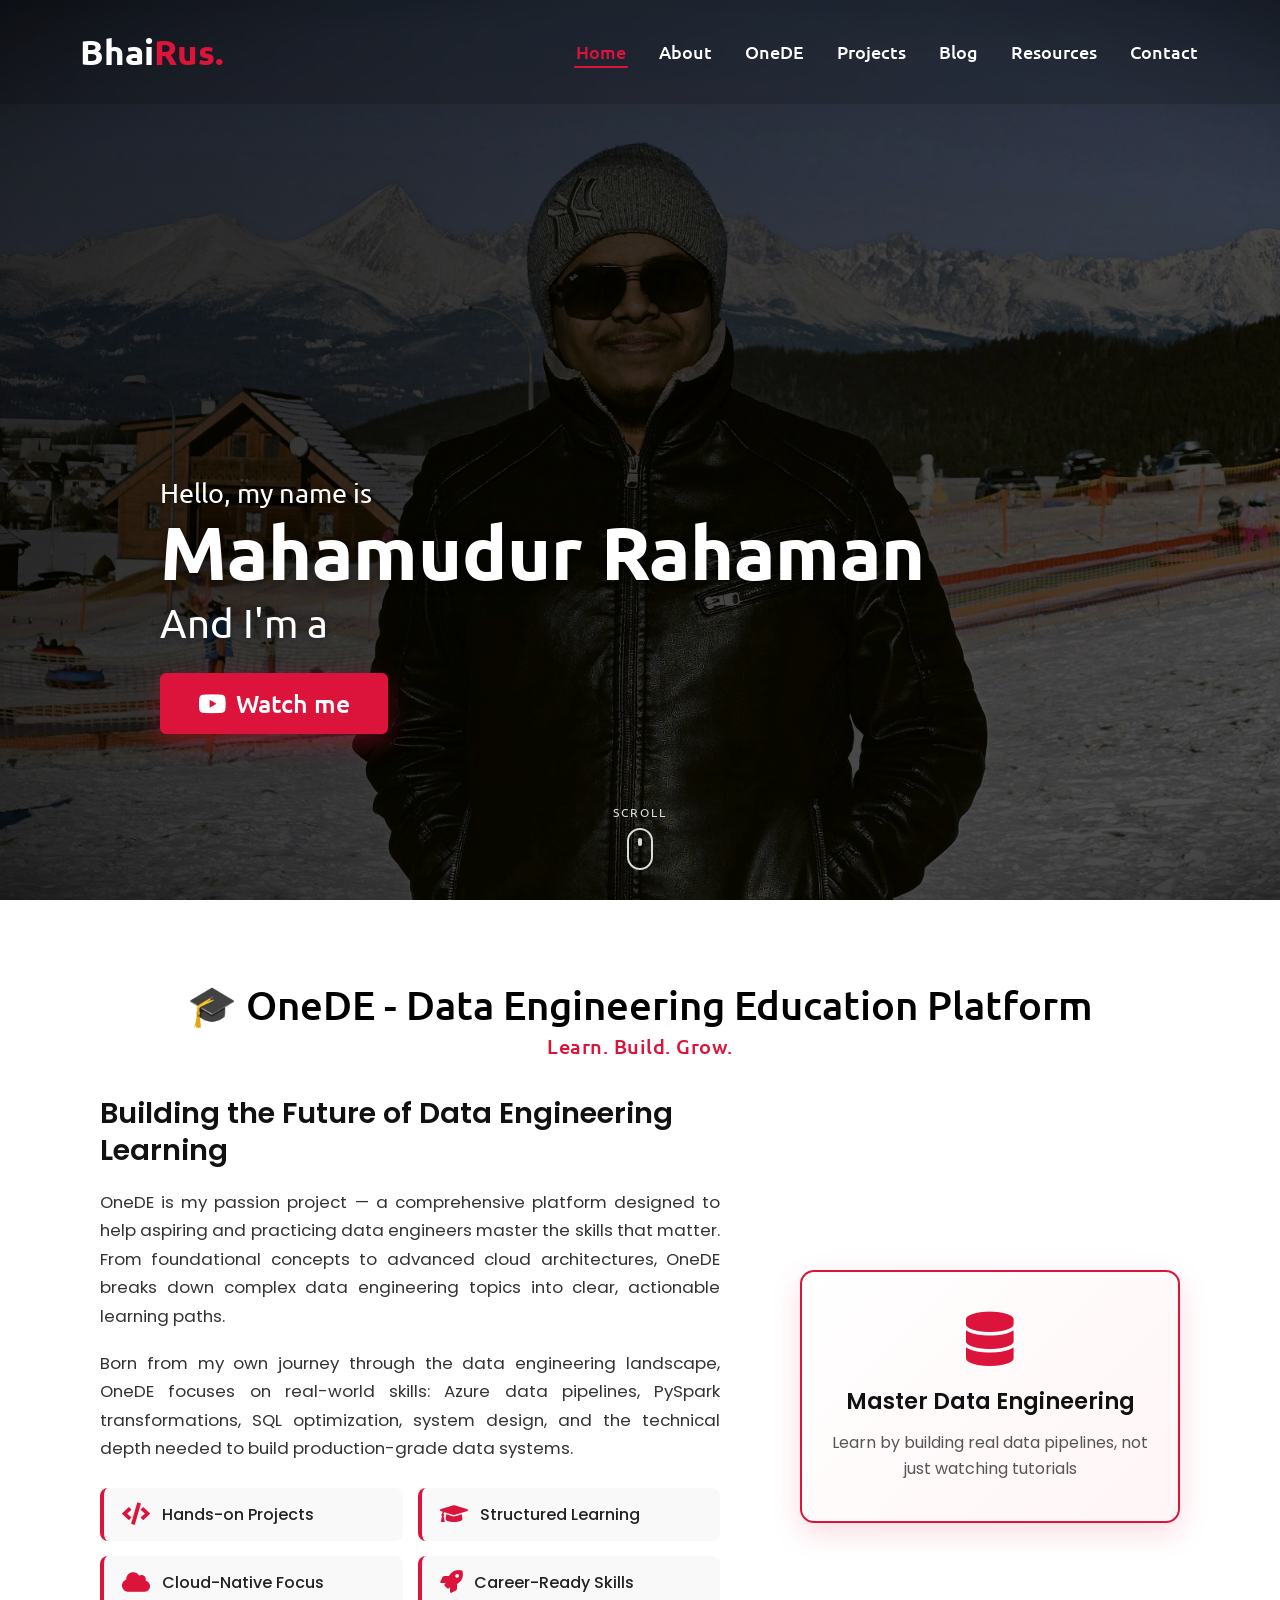
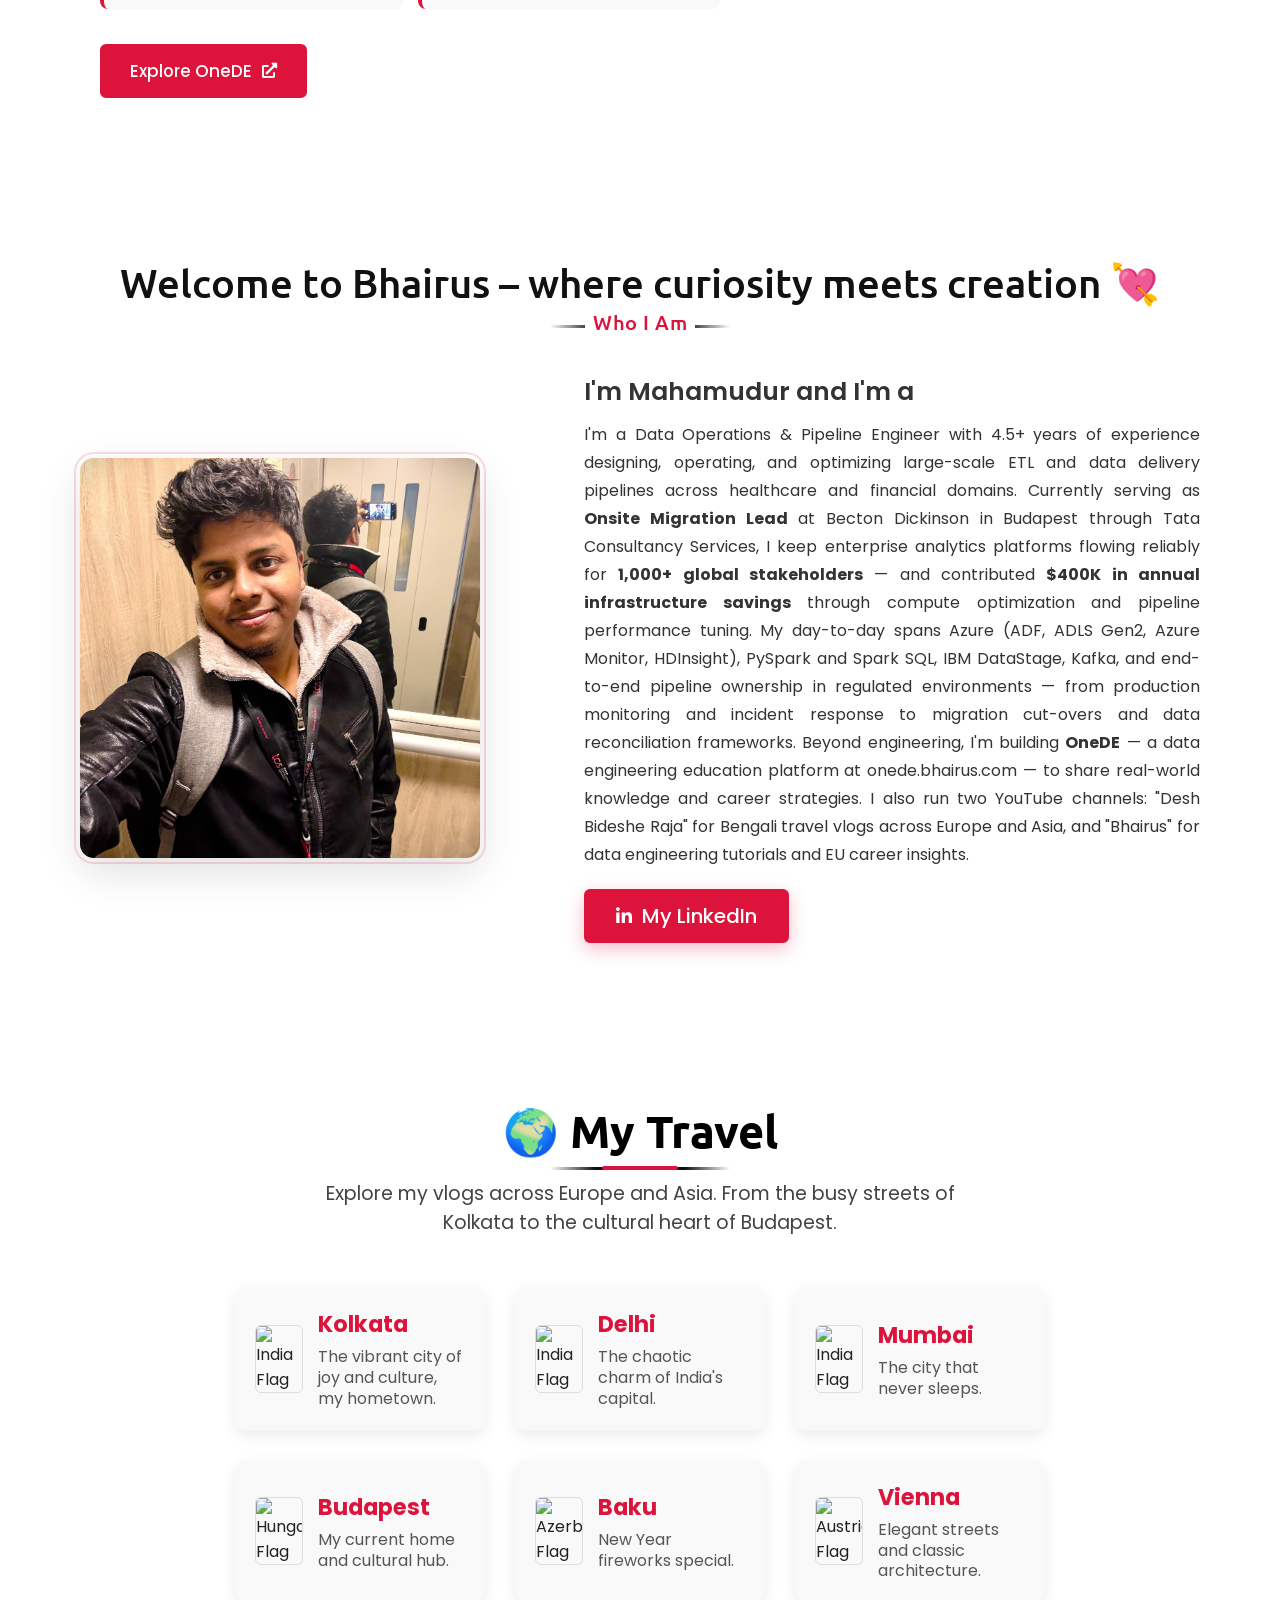
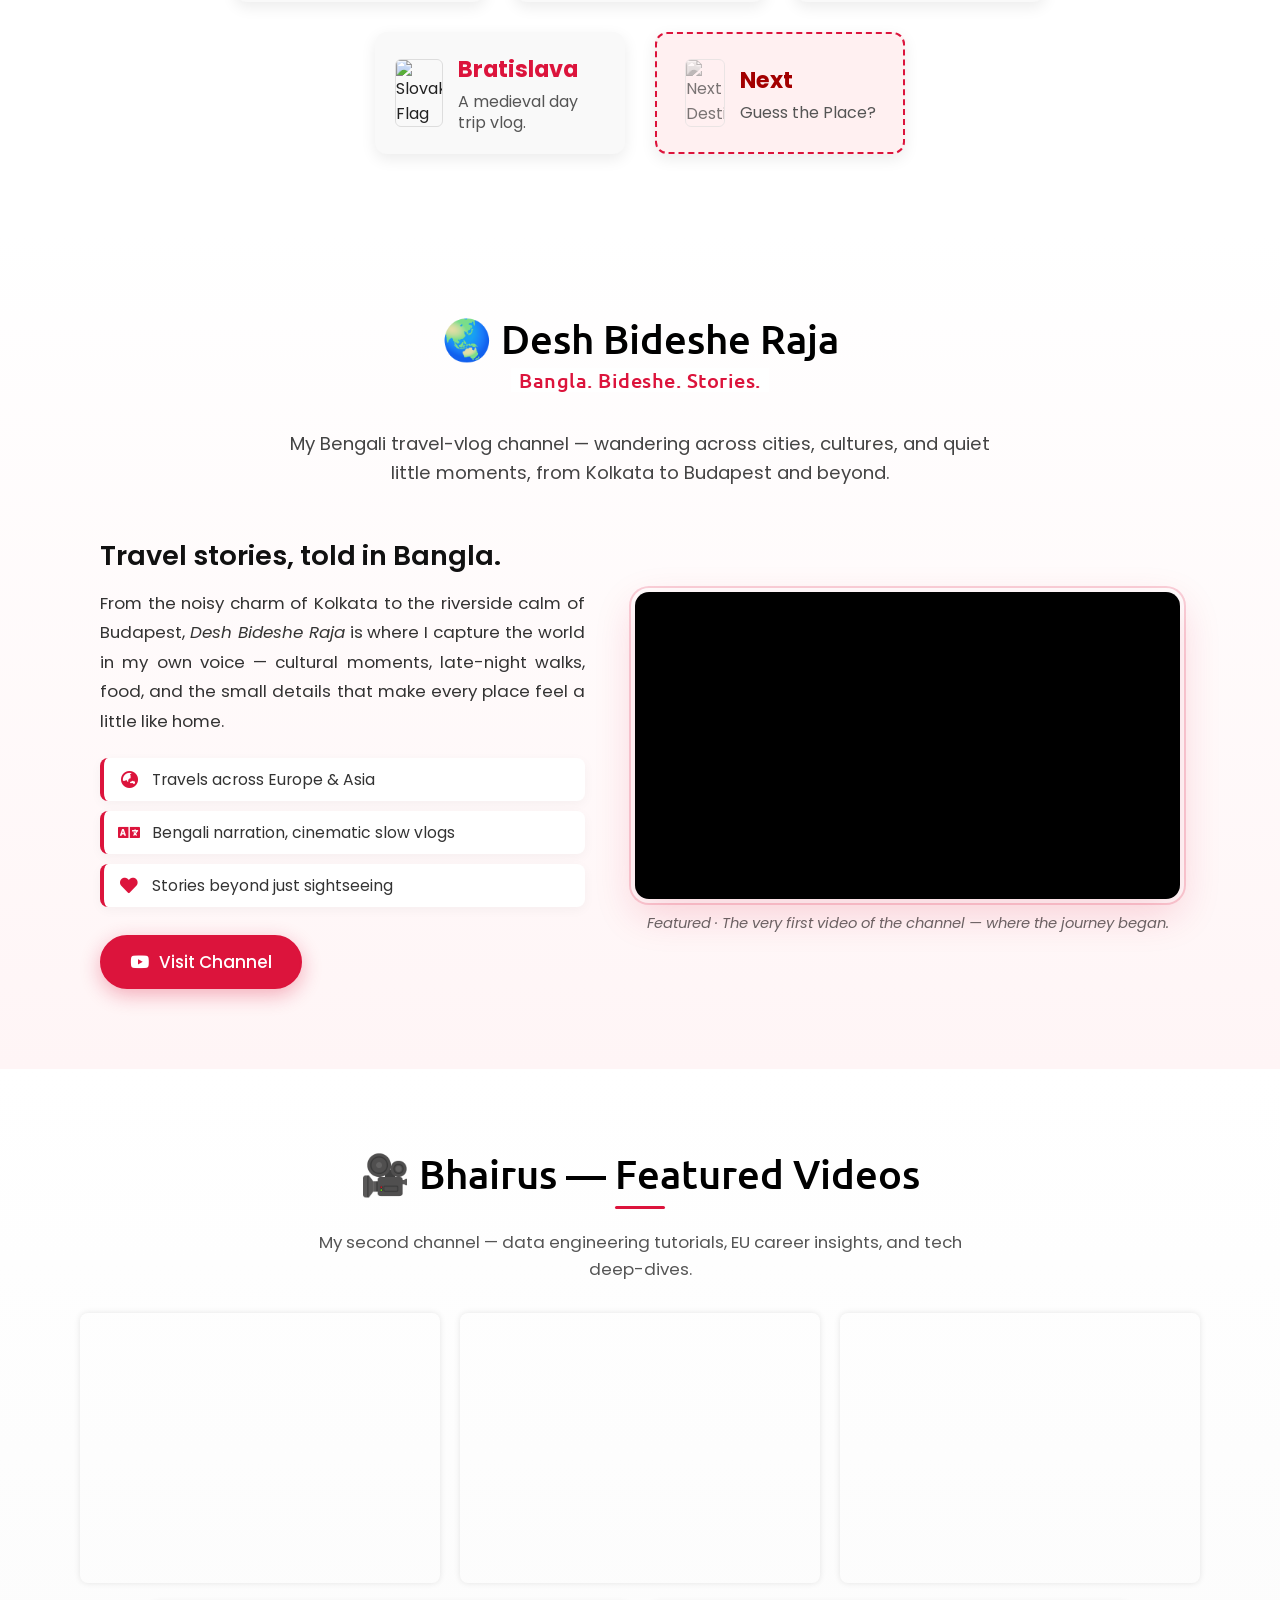
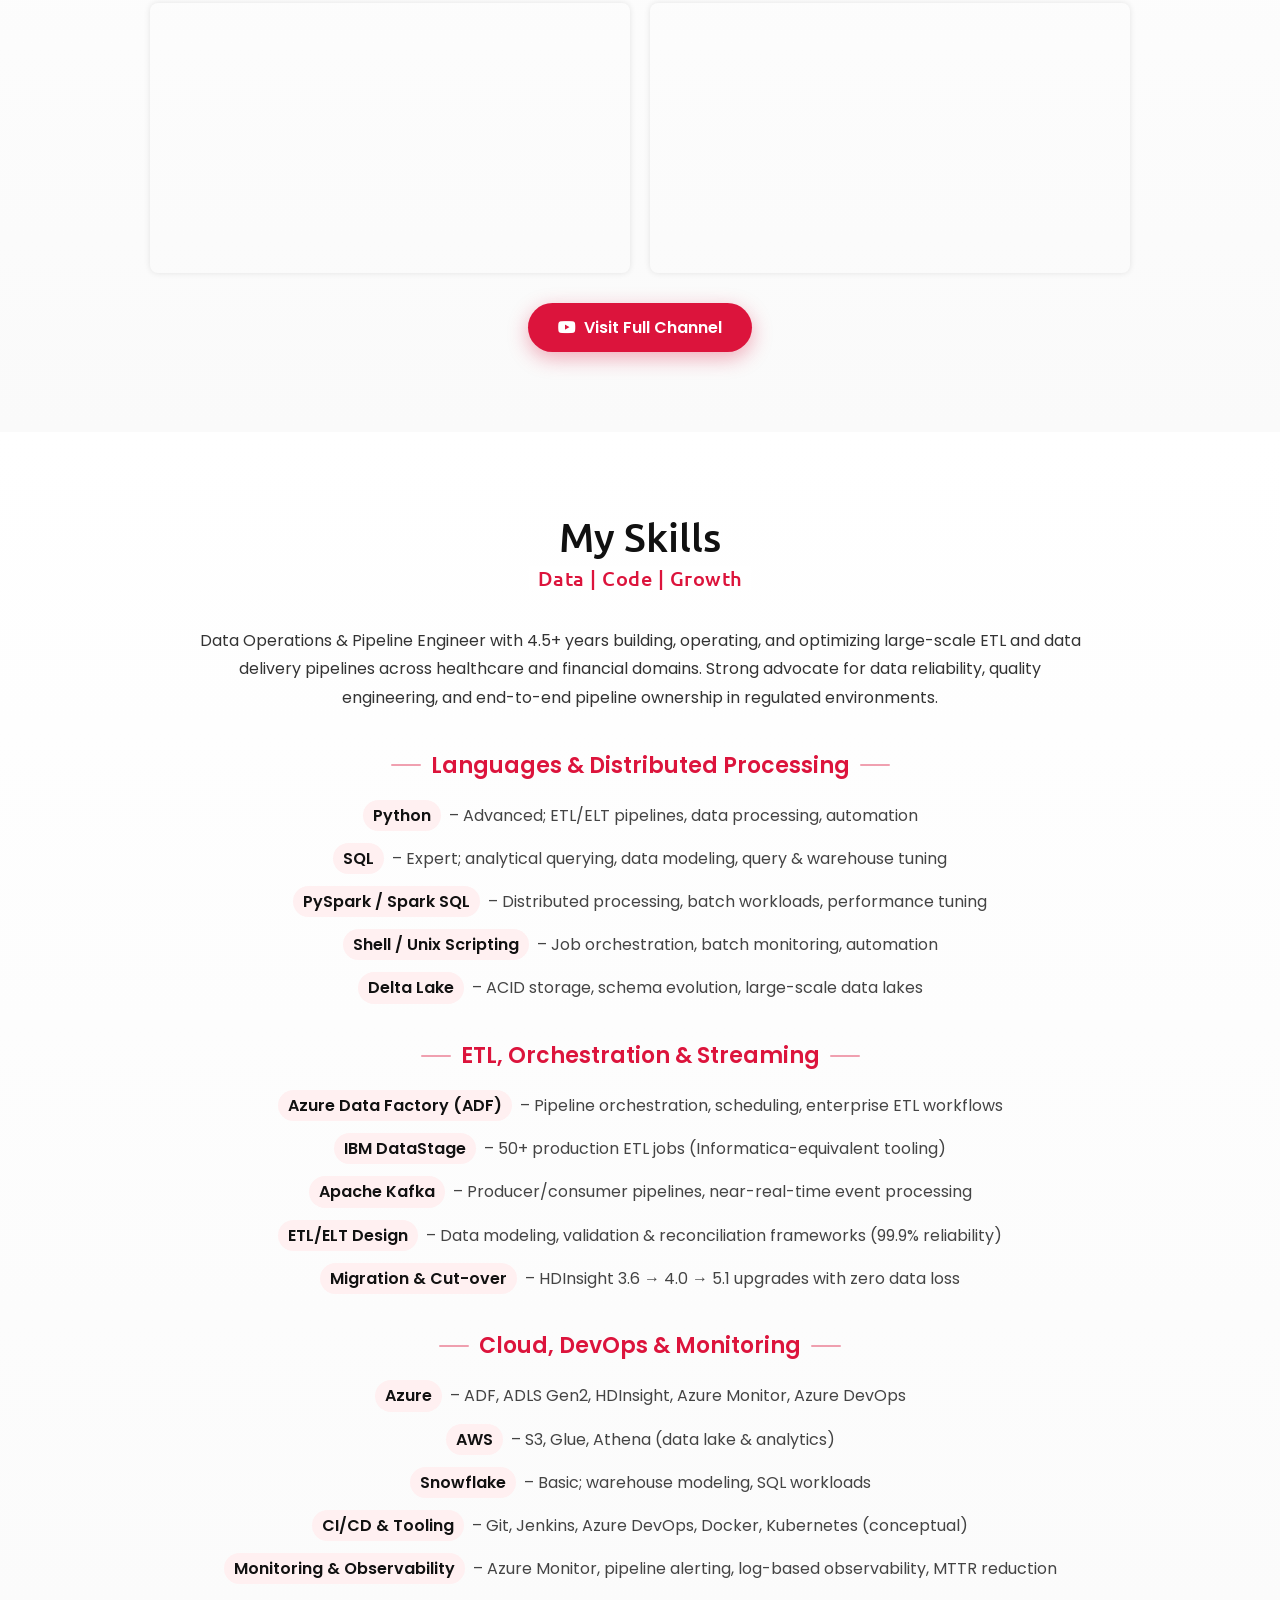
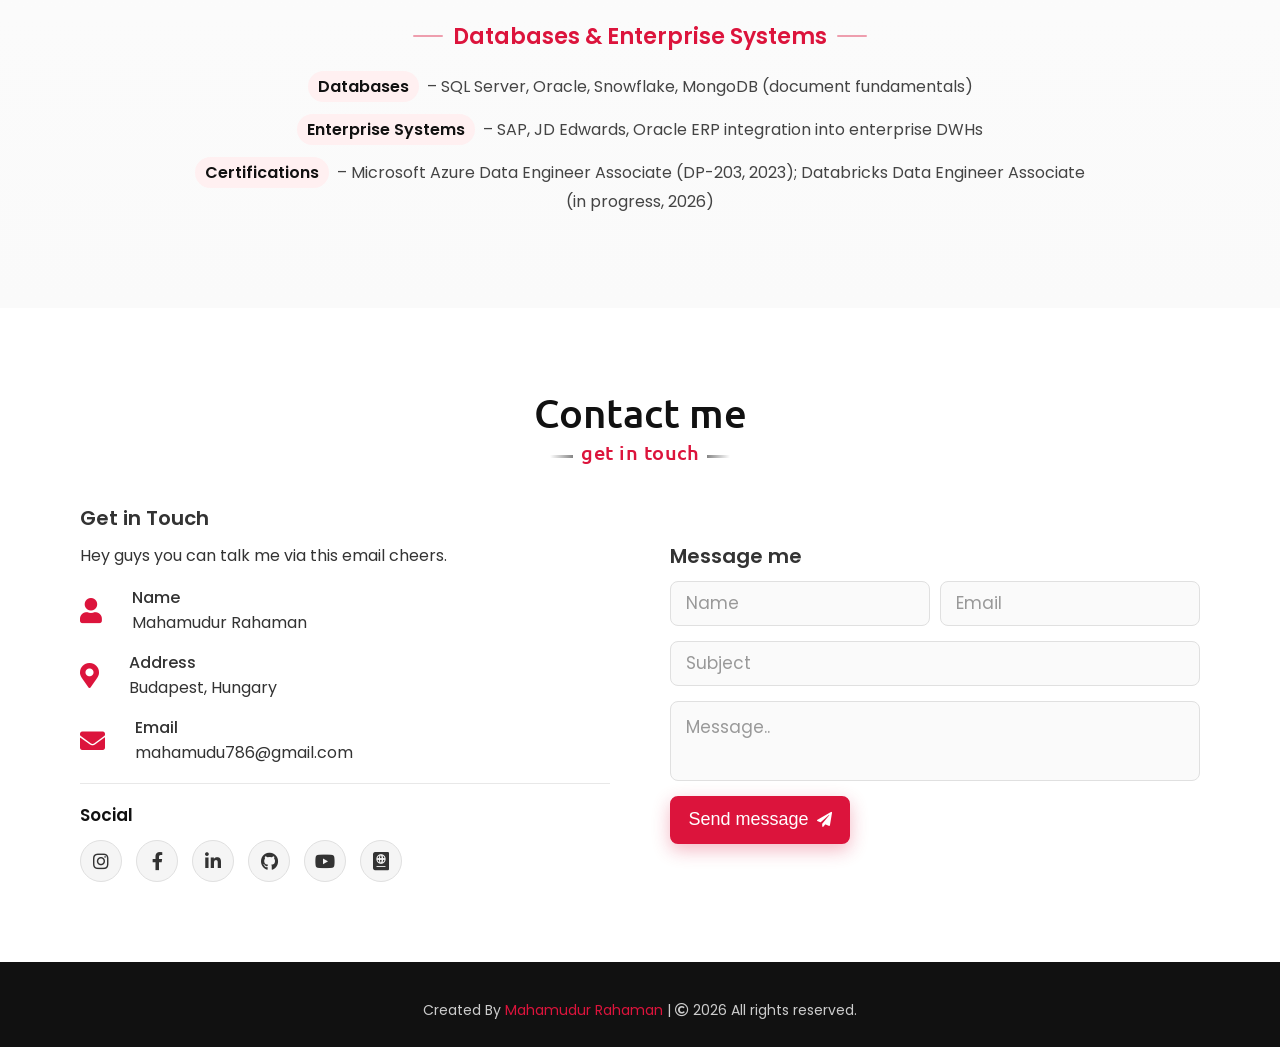
==== commit 6a1ebe66: "Update CV content, Desh Bideshe Raja section, and LinkedIn button fix. Align About and Skills with p" ====
--- a/index.html
+++ b/index.html
@@ -176,13 +176,15 @@
                 </div>
                 <div class="column right">
                     <div class="text">I'm Mahamudur and I'm a <span class="typing-2"></span></div>
-                    <p>I'm a Senior Data Engineer at Tata Consultancy Services, currently on onsite deputation in Budapest, Hungary, supporting Becton Dickinson (BD), a global healthcare leader. With 4.5 years of experience, I specialize in building scalable, production-grade data pipelines using Azure (ADF, ADLS, Databricks, HDInsight, Synapse), PySpark, SQL, and IBM DataStage.
-
-Beyond engineering, I'm building OneDE — a data engineering education platform at onede.bhairus.com — to share real-world knowledge and career strategies. I also run two YouTube channels: "Desh Bideshe Raja" for Bengali travel vlogs exploring Europe and Asia, and "Bhairus" for data engineering tutorials and EU career insights.
-
-This platform brings together my passions: engineering robust data systems, exploring the world, and helping others grow. Whether through a technical deep dive or a scenic travel vlog, my goal is to inspire learning and curiosity.
+                    <p>I'm a Data Operations &amp; Pipeline Engineer with 4.5+ years of experience designing, operating, and optimizing large-scale ETL and data delivery pipelines across healthcare and financial domains. Currently serving as <strong>Onsite Migration Lead</strong> at Becton Dickinson in Budapest through Tata Consultancy Services, I keep enterprise analytics platforms flowing reliably for <strong>1,000+ global stakeholders</strong> — and contributed <strong>$400K in annual infrastructure savings</strong> through compute optimization and pipeline performance tuning.
+
+My day-to-day spans Azure (ADF, ADLS Gen2, Azure Monitor, HDInsight), PySpark and Spark SQL, IBM DataStage, Kafka, and end-to-end pipeline ownership in regulated environments — from production monitoring and incident response to migration cut-overs and data reconciliation frameworks.
+
+Beyond engineering, I'm building <strong>OneDE</strong> — a data engineering education platform at onede.bhairus.com — to share real-world knowledge and career strategies. I also run two YouTube channels: "Desh Bideshe Raja" for Bengali travel vlogs across Europe and Asia, and "Bhairus" for data engineering tutorials and EU career insights.
 </p>
-                <a href="https://www.linkedin.com/in/bhairus/" target="_blank" rel="noopener noreferrer">My linkedin</a>
+                <a href="https://www.linkedin.com/in/bhairus/" target="_blank" rel="noopener noreferrer" aria-label="View my LinkedIn profile">
+                    <i class="fab fa-linkedin-in" aria-hidden="true"></i> My LinkedIn
+                </a>
                 </div>
             </div>
         </div>
@@ -267,10 +269,47 @@
 </section>
 
 
-<!-- Featured YouTube Videos Section -->
+<!-- Desh Bideshe Raja — Bengali Travel Vlog Channel -->
+<section class="vlogs reveal" id="vlogs">
+  <div class="max-width">
+    <h2 class="title">🌏 Desh Bideshe Raja</h2>
+    <p class="subtitle">
+      My Bengali travel-vlog channel — wandering across cities, cultures, and quiet little moments, from Kolkata to Budapest and beyond.
+    </p>
+
+    <div class="vlogs-content">
+      <div class="vlogs-text">
+        <h3>Travel stories, told in Bangla.</h3>
+        <p>
+          From the noisy charm of Kolkata to the riverside calm of Budapest, <em>Desh Bideshe Raja</em> is where I capture the world in my own voice — cultural moments, late-night walks, food, and the small details that make every place feel a little like home.
+        </p>
+        <ul class="vlogs-highlights">
+          <li><i class="fas fa-globe-asia" aria-hidden="true"></i> Travels across Europe &amp; Asia</li>
+          <li><i class="fas fa-language" aria-hidden="true"></i> Bengali narration, cinematic slow vlogs</li>
+          <li><i class="fas fa-heart" aria-hidden="true"></i> Stories beyond just sightseeing</li>
+        </ul>
+        <a href="https://www.youtube.com/@deshbidesheraja" target="_blank" rel="noopener noreferrer" class="vlogs-btn" aria-label="Visit Desh Bideshe Raja on YouTube">
+          <i class="fab fa-youtube" aria-hidden="true"></i> Visit Channel
+        </a>
+      </div>
+
+      <div class="vlogs-video">
+        <div class="vlogs-iframe-wrap">
+          <iframe src="https://www.youtube.com/embed/4dAEpJGJ_XE?si=F_183gOekxD4eyTe" title="Desh Bideshe Raja — Featured Travel Vlog" frameborder="0" loading="lazy" allow="accelerometer; autoplay; clipboard-write; encrypted-media; gyroscope; picture-in-picture; web-share" referrerpolicy="strict-origin-when-cross-origin" allowfullscreen></iframe>
+        </div>
+        <p class="vlogs-caption">Featured · The very first video of the channel — where the journey began.</p>
+      </div>
+    </div>
+  </div>
+</section>
+
+<!-- Featured YouTube Videos Section — @Bhairus (Data Engineering) -->
 <section class="youtube reveal" id="youtube">
   <div class="max-width">
-    <h2 class="title">🎥 Featured YouTube Videos</h2>
+    <h2 class="title">🎥 Bhairus — Featured Videos</h2>
+    <p class="subtitle yt-subtitle">
+      My second channel — data engineering tutorials, EU career insights, and tech deep-dives.
+    </p>
 
     <div class="iframes-container">
       <iframe src="https://www.youtube.com/embed/luxQ3_8WYuY?si=pt8SzKQ-I41RRyLh" title="Bhairus YouTube video 1" frameborder="0" loading="lazy" allow="accelerometer; autoplay; clipboard-write; encrypted-media; gyroscope; picture-in-picture" allowfullscreen></iframe>
@@ -293,38 +332,49 @@
 
     <div class="skills-wrap">
       <p class="skills-intro">
-        I’m a Data Engineer with 4.5+ years of hands-on experience designing and maintaining scalable data pipelines and cloud-based data systems.
-        My work focuses on building reliable ingestion, transformation, and analytics layers using modern data engineering tools.
-        Alongside engineering, I document my learning and share technical insights through writing and video content.
+        Data Operations &amp; Pipeline Engineer with 4.5+ years building, operating, and optimizing large-scale ETL and data delivery pipelines across healthcare and financial domains.
+        Strong advocate for data reliability, quality engineering, and end-to-end pipeline ownership in regulated environments.
       </p>
 
       <div class="skills-group">
-        <h3>Core Data Engineering</h3>
+        <h3>Languages &amp; Distributed Processing</h3>
         <div class="skills-lines">
-          <p class="skill-line"><strong>Python</strong> – Data processing, ETL/ELT pipelines, backend scripting</p>
-          <p class="skill-line"><strong>SQL</strong> – Analytical querying, data modeling, performance tuning</p>
-          <p class="skill-line"><strong>Apache Spark / Databricks</strong> – Distributed processing, batch workloads</p>
-          <p class="skill-line"><strong>Azure Data Factory</strong> – Orchestration, scheduling, cloud pipelines</p>
-          <p class="skill-line"><strong>Hive / Data Warehousing</strong> – Schema design, partitioning, large-scale queries</p>
+          <p class="skill-line"><strong>Python</strong> – Advanced; ETL/ELT pipelines, data processing, automation</p>
+          <p class="skill-line"><strong>SQL</strong> – Expert; analytical querying, data modeling, query &amp; warehouse tuning</p>
+          <p class="skill-line"><strong>PySpark / Spark SQL</strong> – Distributed processing, batch workloads, performance tuning</p>
+          <p class="skill-line"><strong>Shell / Unix Scripting</strong> – Job orchestration, batch monitoring, automation</p>
+          <p class="skill-line"><strong>Delta Lake</strong> – ACID storage, schema evolution, large-scale data lakes</p>
         </div>
       </div>
 
       <div class="skills-group">
-        <h3>Supporting & Platform Skills</h3>
+        <h3>ETL, Orchestration &amp; Streaming</h3>
         <div class="skills-lines">
-          <p class="skill-line"><strong>Cloud Platforms</strong> – Azure (primary), AWS (S3, EC2, Glue, Athena)</p>
-          <p class="skill-line"><strong>Streaming & Messaging</strong> – Apache Kafka (producers, consumers, pipelines)</p>
-          <p class="skill-line"><strong>Linux / Unix</strong> – Shell scripting, environment management</p>
-          <p class="skill-line"><strong>Web Fundamentals</strong> – HTML, CSS, basic frontend performance concepts</p>
+          <p class="skill-line"><strong>Azure Data Factory (ADF)</strong> – Pipeline orchestration, scheduling, enterprise ETL workflows</p>
+          <p class="skill-line"><strong>IBM DataStage</strong> – 50+ production ETL jobs (Informatica-equivalent tooling)</p>
+          <p class="skill-line"><strong>Apache Kafka</strong> – Producer/consumer pipelines, near-real-time event processing</p>
+          <p class="skill-line"><strong>ETL/ELT Design</strong> – Data modeling, validation &amp; reconciliation frameworks (99.9% reliability)</p>
+          <p class="skill-line"><strong>Migration &amp; Cut-over</strong> – HDInsight 3.6 → 4.0 → 5.1 upgrades with zero data loss</p>
         </div>
       </div>
 
       <div class="skills-group">
-        <h3>Knowledge Sharing & Content</h3>
+        <h3>Cloud, DevOps &amp; Monitoring</h3>
         <div class="skills-lines">
-          <p class="skill-line">Technical blogging and documentation</p>
-          <p class="skill-line">YouTube content focused on tech, learning, and career growth</p>
-          <p class="skill-line">Explaining complex systems in simple, practical terms</p>
+          <p class="skill-line"><strong>Azure</strong> – ADF, ADLS Gen2, HDInsight, Azure Monitor, Azure DevOps</p>
+          <p class="skill-line"><strong>AWS</strong> – S3, Glue, Athena (data lake &amp; analytics)</p>
+          <p class="skill-line"><strong>Snowflake</strong> – Basic; warehouse modeling, SQL workloads</p>
+          <p class="skill-line"><strong>CI/CD &amp; Tooling</strong> – Git, Jenkins, Azure DevOps, Docker, Kubernetes (conceptual)</p>
+          <p class="skill-line"><strong>Monitoring &amp; Observability</strong> – Azure Monitor, pipeline alerting, log-based observability, MTTR reduction</p>
+        </div>
+      </div>
+
+      <div class="skills-group">
+        <h3>Databases &amp; Enterprise Systems</h3>
+        <div class="skills-lines">
+          <p class="skill-line"><strong>Databases</strong> – SQL Server, Oracle, Snowflake, MongoDB (document fundamentals)</p>
+          <p class="skill-line"><strong>Enterprise Systems</strong> – SAP, JD Edwards, Oracle ERP integration into enterprise DWHs</p>
+          <p class="skill-line"><strong>Certifications</strong> – Microsoft Azure Data Engineer Associate (DP-203, 2023); Databricks Data Engineer Associate (in progress, 2026)</p>
         </div>
       </div>
     </div>
@@ -378,6 +428,12 @@
                             <a href="https://github.com/mahamudur786" target="_blank" rel="noopener noreferrer" aria-label="GitHub">
                                 <i class="fab fa-github" aria-hidden="true"></i>
                             </a>
+                            <a href="https://www.youtube.com/@Bhairus" target="_blank" rel="noopener noreferrer" aria-label="YouTube — Bhairus (Data Engineering)" title="YouTube — Bhairus">
+                                <i class="fab fa-youtube" aria-hidden="true"></i>
+                            </a>
+                            <a href="https://www.youtube.com/@deshbidesheraja" target="_blank" rel="noopener noreferrer" aria-label="YouTube — Desh Bideshe Raja (Bengali Travel Vlogs)" title="YouTube — Desh Bideshe Raja">
+                                <i class="fas fa-passport" aria-hidden="true"></i>
+                            </a>
                         </div>
                     </div>
                 </div>
@@ -421,20 +477,35 @@
       "@type": "Person",
       "name": "Mahamudur Rahaman",
       "alternateName": "Bhairus",
-      "jobTitle": "Data Engineer",
       "url": "https://bhairus.com",
       "sameAs": [
         "https://www.youtube.com/@Bhairus",
-        "https://www.linkedin.com/in/bhairus/"
+        "https://www.youtube.com/@deshbidesheraja",
+        "https://www.linkedin.com/in/bhairus/",
+        "https://github.com/mahamudur786",
+        "https://www.instagram.com/bayek_bhai/",
+        "https://www.facebook.com/warning786"
       ],
       "knowsAbout": [
         "Data Engineering",
-        "Apache Spark",
+        "Data Operations",
+        "Pipeline Engineering",
+        "ETL/ELT",
         "Azure Data Factory",
+        "PySpark",
+        "Apache Kafka",
+        "IBM DataStage",
+        "Snowflake",
         "Python",
+        "SQL",
         "Travel Vlogging",
         "Content Creation"
       ],
+      "jobTitle": "Senior Data Engineer — Onsite Migration Lead",
+      "worksFor": {
+        "@type": "Organization",
+        "name": "Tata Consultancy Services"
+      },
       "address": {
         "@type": "PostalAddress",
         "addressLocality": "Budapest",
--- a/style.css
+++ b/style.css
@@ -149,7 +149,7 @@
     padding: 0 80px;
     margin: auto;
 }
-.about, .travel, .youtube, .skills, .teams, .contact, .blogs-section, .onede-section, footer{
+.about, .travel, .youtube, .skills, .teams, .contact, .blogs-section, .onede-section, .vlogs, footer{
     font-family: 'Poppins', sans-serif;
 }
 .about .about-content,
@@ -556,11 +556,11 @@
     transform: translateY(-2px);
     box-shadow: 0 10px 24px rgba(220, 20, 60, 0.18);
 }
-.about .about-content .right a::after{
-    content: "\f08e";
-    font-family: "Font Awesome 5 Free";
-    font-weight: 900;
-    font-size: 14px;
+.about .about-content .right a:hover i{
+    color: crimson;
+}
+.about .about-content .right a i{
+    font-size: 18px;
 }
 
 /* skills section styling-----------------------------------------------------------------------------------------> */
@@ -2140,4 +2140,215 @@
   }
 }
 
+/* Desh Bideshe Raja — vlog channel section -----------------------------------------> */
+.vlogs{
+  background: linear-gradient(180deg, #fff 0%, #fff5f6 100%);
+  padding: 80px 20px;
+  color: #222;
+  text-align: center;
+}
+
+.vlogs .title{
+  color: #000;
+}
+
+.vlogs .title::after{
+  content: "Bangla. Bideshe. Stories.";
+  white-space: nowrap;
+  line-height: 1.2;
+}
+
+.vlogs .subtitle{
+  font-size: 1.15rem;
+  color: #444;
+  max-width: 720px;
+  margin: 0 auto 50px;
+  line-height: 1.6;
+}
+
+.vlogs-content{
+  display: flex;
+  flex-wrap: wrap;
+  align-items: center;
+  justify-content: space-between;
+  gap: 50px;
+  max-width: 1150px;
+  margin: 0 auto;
+  text-align: left;
+}
+
+.vlogs-text{
+  flex: 1 1 420px;
+  max-width: 520px;
+}
+
+.vlogs-text h3{
+  font-size: 1.7rem;
+  font-weight: 600;
+  color: #111;
+  margin-bottom: 16px;
+  line-height: 1.3;
+}
+
+.vlogs-text p{
+  font-size: 1.05rem;
+  line-height: 1.75;
+  color: #333;
+  margin-bottom: 22px;
+  text-align: justify;
+}
+
+.vlogs-highlights{
+  list-style: none;
+  padding: 0;
+  margin: 0 0 28px;
+}
+
+.vlogs-highlights li{
+  display: flex;
+  align-items: center;
+  gap: 12px;
+  padding: 10px 14px;
+  margin-bottom: 10px;
+  background: #fff;
+  border-left: 4px solid crimson;
+  border-radius: 8px;
+  box-shadow: 0 3px 12px rgba(0, 0, 0, 0.04);
+  font-size: 0.98rem;
+  color: #333;
+  transition: transform 0.25s ease, box-shadow 0.3s ease;
+}
+
+.vlogs-highlights li:hover{
+  transform: translateX(3px);
+  box-shadow: 0 6px 16px rgba(220, 20, 60, 0.12);
+}
+
+.vlogs-highlights li i{
+  color: crimson;
+  font-size: 1.1rem;
+  width: 22px;
+  text-align: center;
+}
+
+.vlogs-btn{
+  display: inline-flex;
+  align-items: center;
+  gap: 10px;
+  background: crimson;
+  color: #fff;
+  font-size: 1.05rem;
+  font-weight: 500;
+  padding: 12px 28px;
+  border-radius: 30px;
+  border: 2px solid crimson;
+  text-decoration: none;
+  box-shadow: 0 6px 20px rgba(220, 20, 60, 0.32);
+  transition: background 0.3s ease, color 0.3s ease, transform 0.25s ease, box-shadow 0.3s ease;
+}
+
+.vlogs-btn:hover{
+  background: #fff;
+  color: crimson;
+  transform: translateY(-3px);
+  box-shadow: 0 10px 26px rgba(220, 20, 60, 0.42);
+}
+
+.vlogs-video{
+  flex: 1 1 480px;
+  max-width: 600px;
+}
+
+.vlogs-iframe-wrap{
+  position: relative;
+  width: 100%;
+  aspect-ratio: 16 / 9;
+  border-radius: 14px;
+  overflow: hidden;
+  background: #000;
+  box-shadow: 0 14px 40px rgba(220, 20, 60, 0.18), 0 0 0 4px #fff, 0 0 0 6px rgba(220, 20, 60, 0.18);
+  transition: transform 0.4s ease, box-shadow 0.4s ease;
+}
+
+.vlogs-iframe-wrap:hover{
+  transform: translateY(-4px);
+  box-shadow: 0 20px 48px rgba(220, 20, 60, 0.28), 0 0 0 4px #fff, 0 0 0 6px rgba(220, 20, 60, 0.32);
+}
+
+/* Aspect-ratio fallback for older browsers */
+@supports not (aspect-ratio: 16 / 9){
+  .vlogs-iframe-wrap{
+    padding-top: 56.25%;
+    height: 0;
+  }
+}
+
+.vlogs-iframe-wrap iframe{
+  position: absolute;
+  inset: 0;
+  width: 100%;
+  height: 100%;
+  border: 0;
+  display: block;
+}
+
+.vlogs-caption{
+  margin-top: 14px;
+  font-size: 0.92rem;
+  color: #666;
+  text-align: center;
+  font-style: italic;
+}
+
+/* YouTube section subtitle (added for clarity between the two channels) */
+.youtube .yt-subtitle{
+  font-size: 1.05rem;
+  color: #555;
+  max-width: 680px;
+  margin: -10px auto 30px;
+  line-height: 1.6;
+}
+
+/* Responsive — vlogs */
+@media screen and (max-width: 947px){
+  .vlogs-content{
+    flex-direction: column;
+    text-align: center;
+  }
+  .vlogs-text{
+    flex: 1 1 100%;
+    max-width: 100%;
+  }
+  .vlogs-text p{
+    text-align: justify;
+  }
+  .vlogs-video{
+    flex: 1 1 100%;
+    max-width: 100%;
+    order: -1;
+  }
+}
+
+@media screen and (max-width: 600px){
+  .vlogs{
+    padding: 60px 16px;
+  }
+  .vlogs-text h3{
+    font-size: 1.4rem;
+  }
+  .vlogs-highlights li{
+    font-size: 0.92rem;
+  }
+}
+
+@media screen and (max-width: 480px){
+  .vlogs .title::after{
+    font-size: 14px;
+    bottom: -12px;
+  }
+  .vlogs .title{
+    padding-bottom: 34px;
+  }
+}
+
 /*--------------------*/
